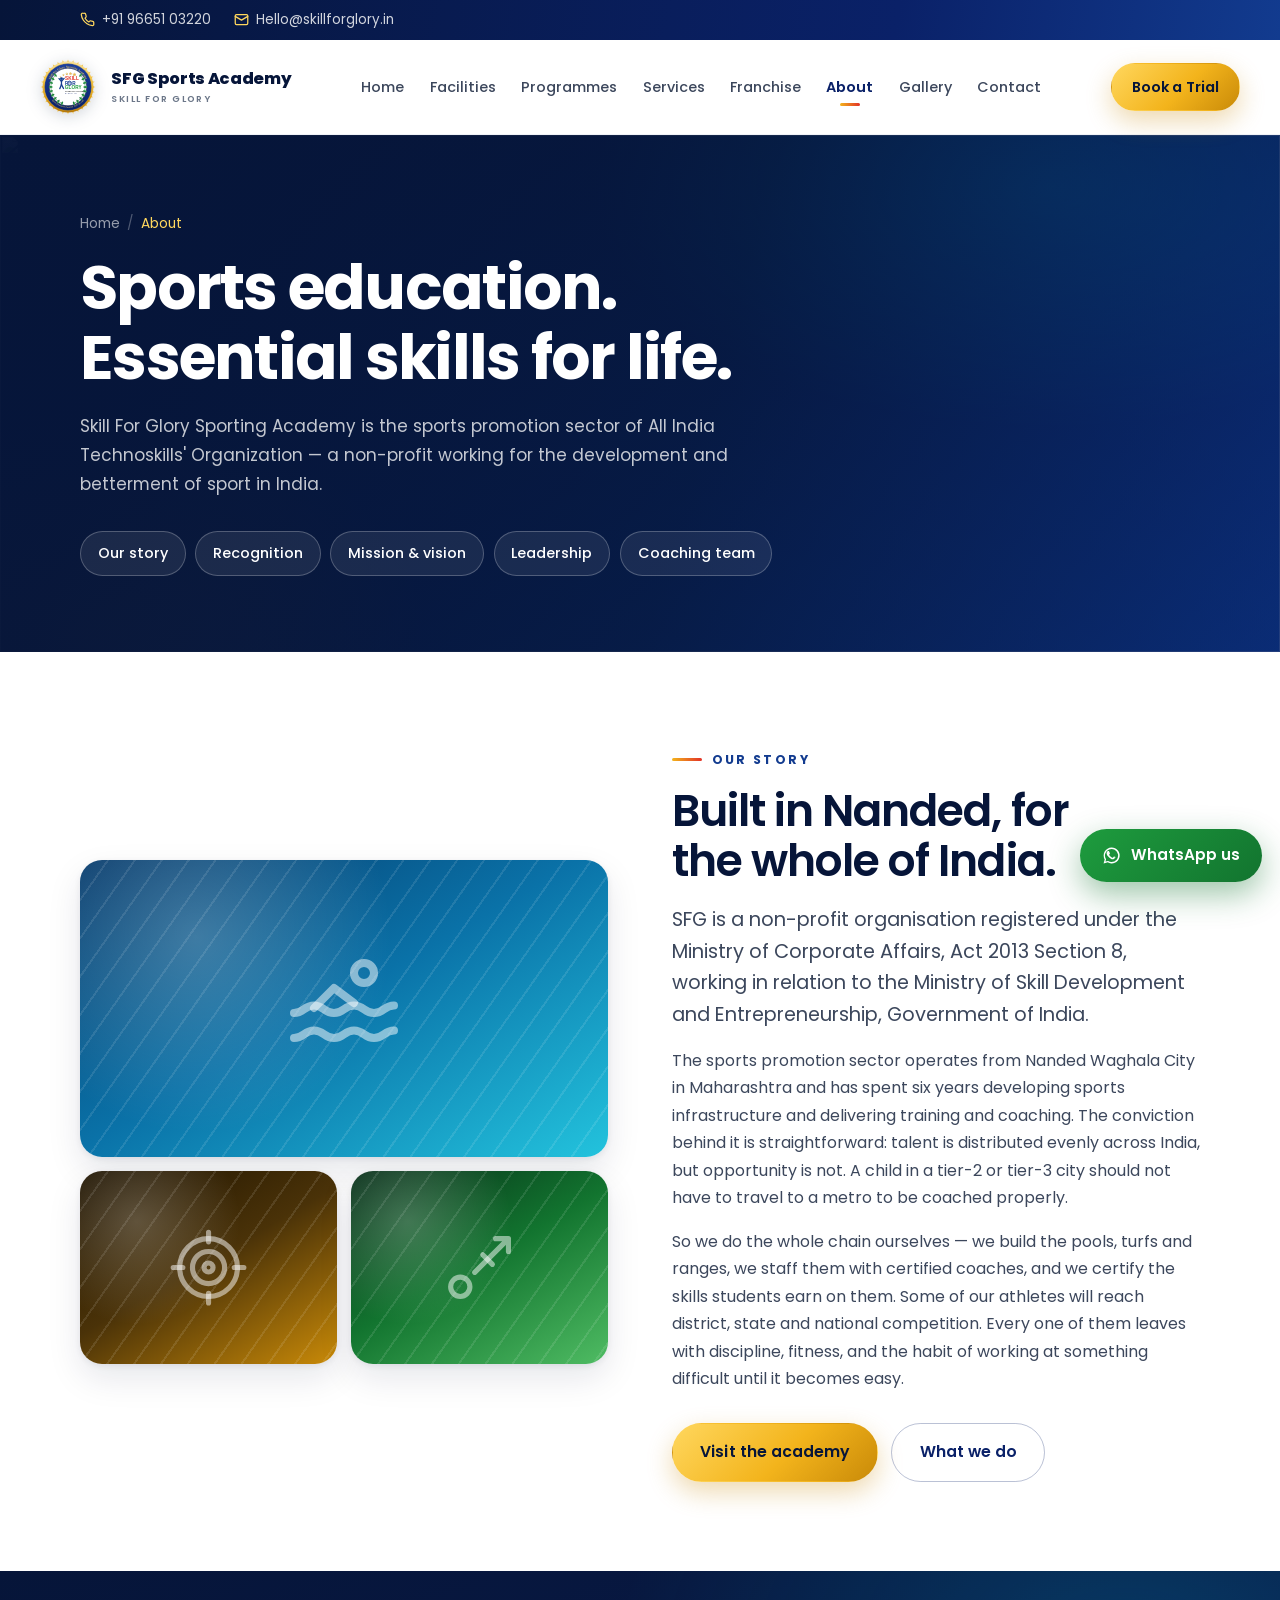
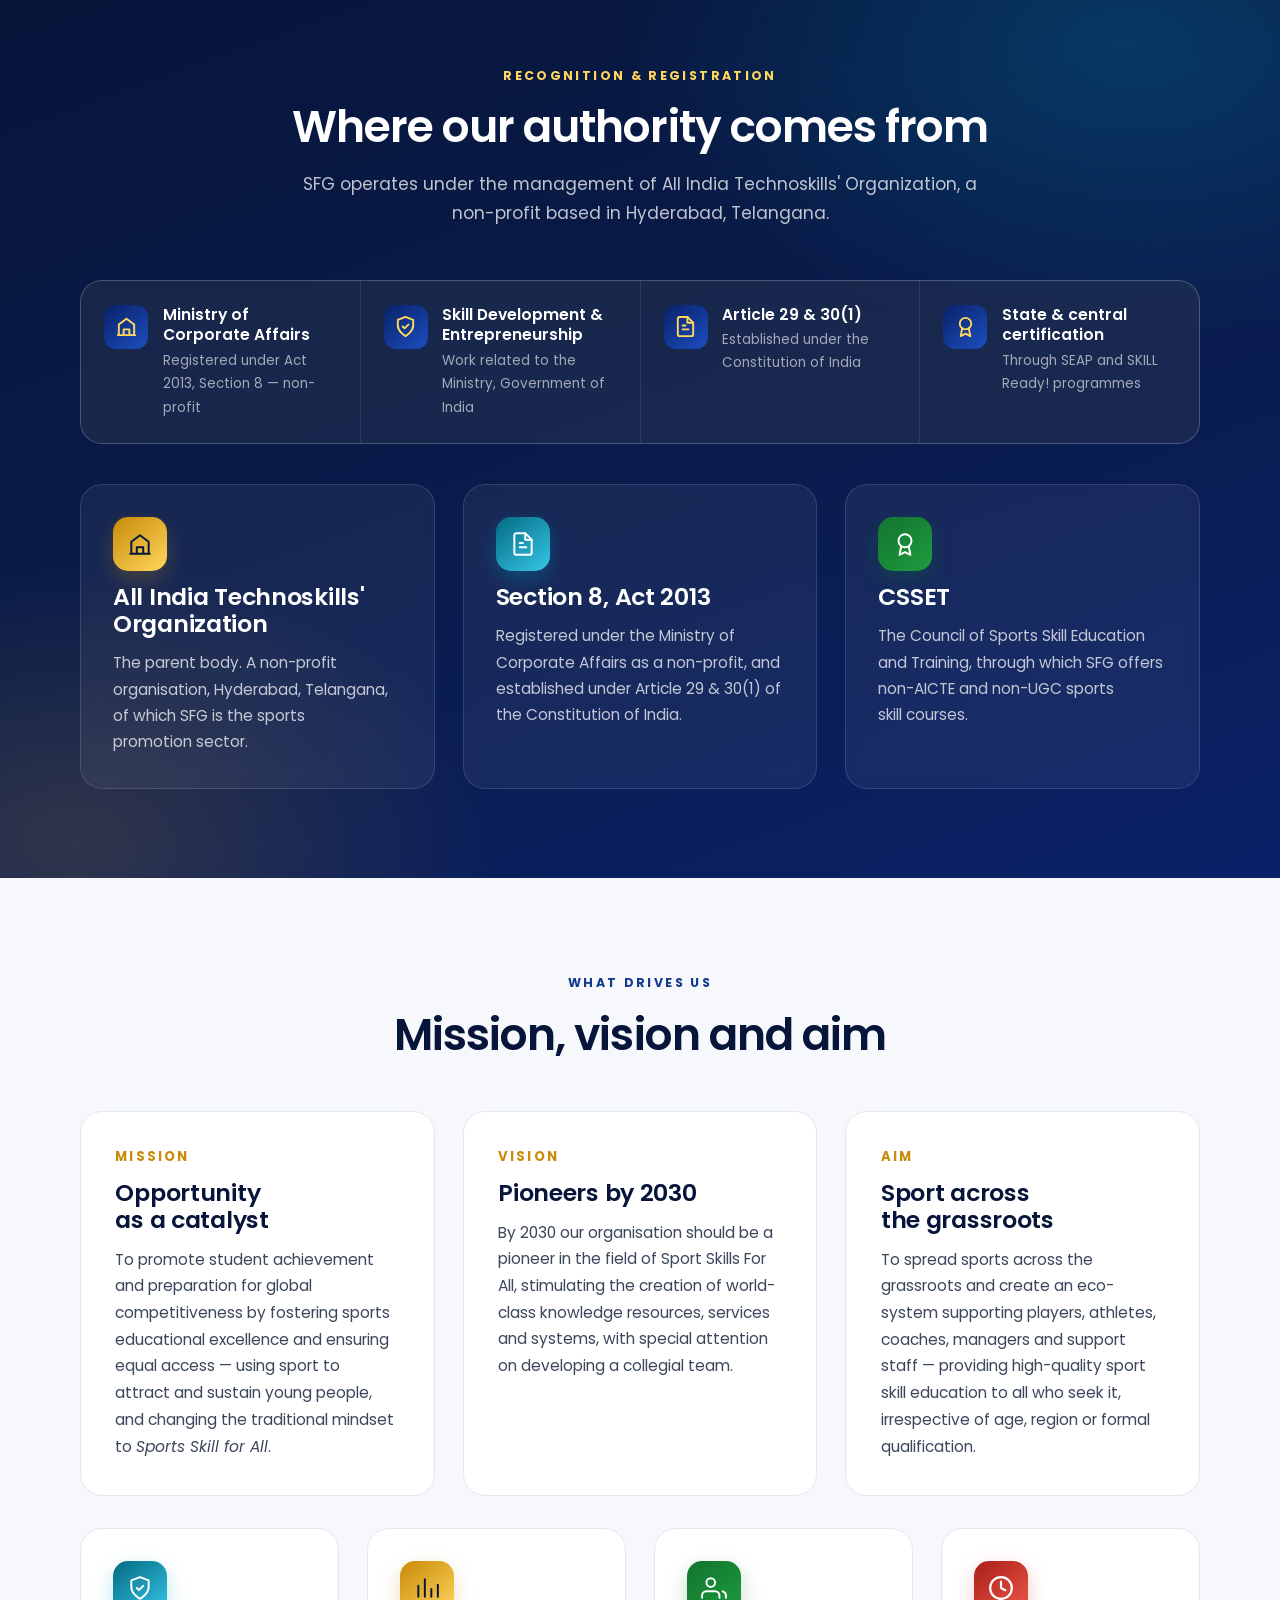
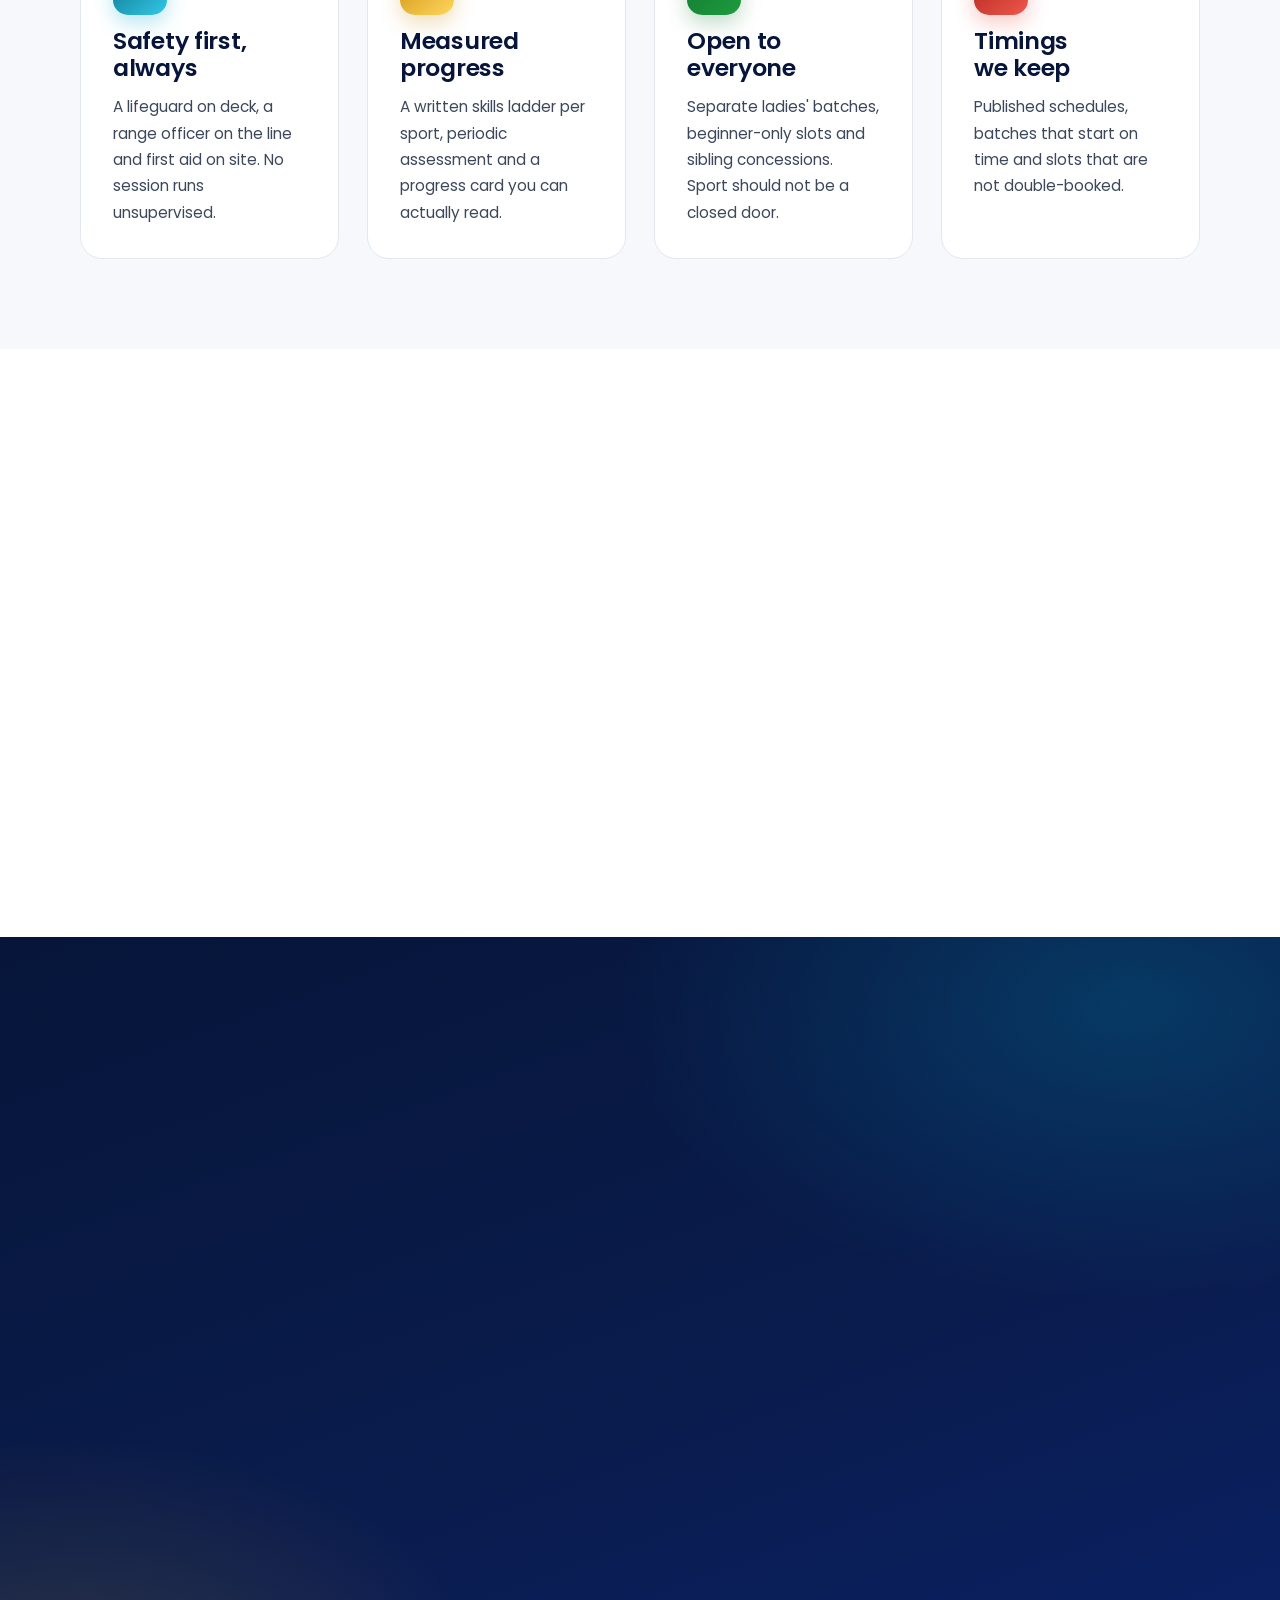
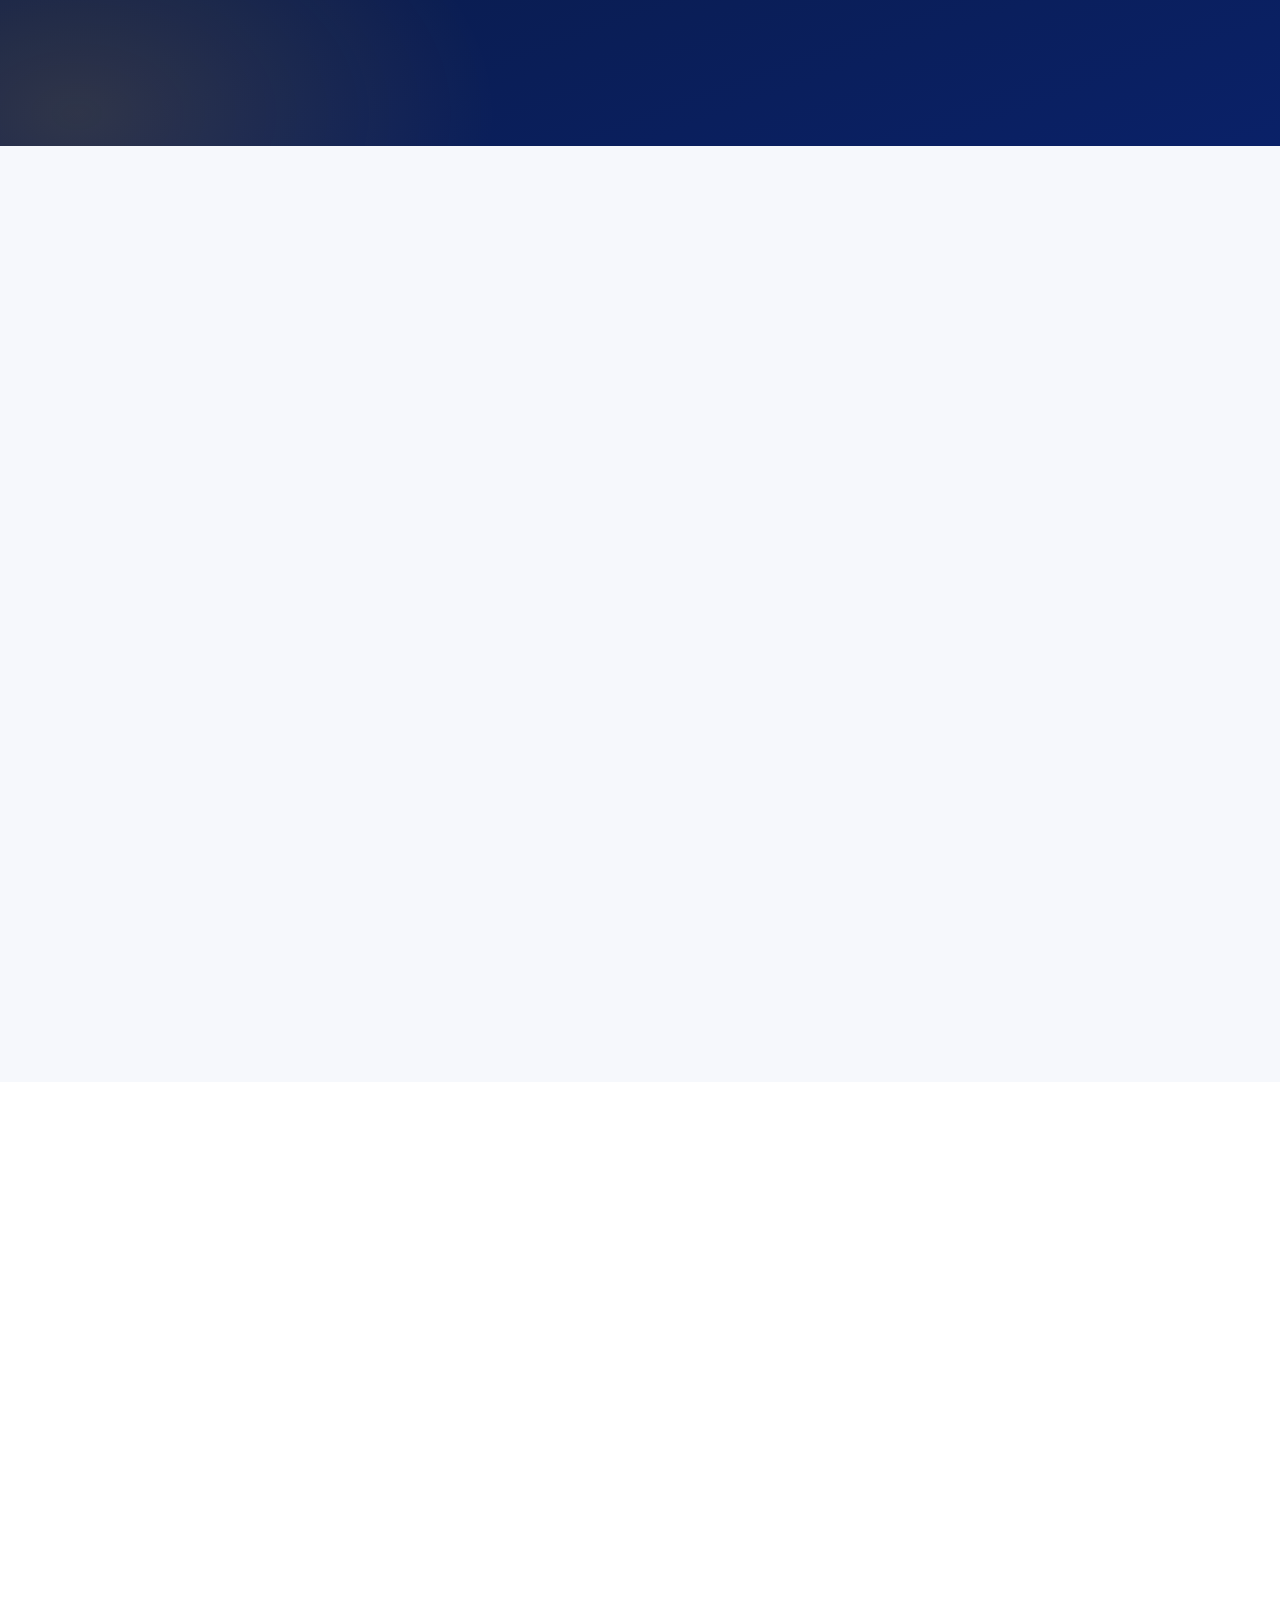
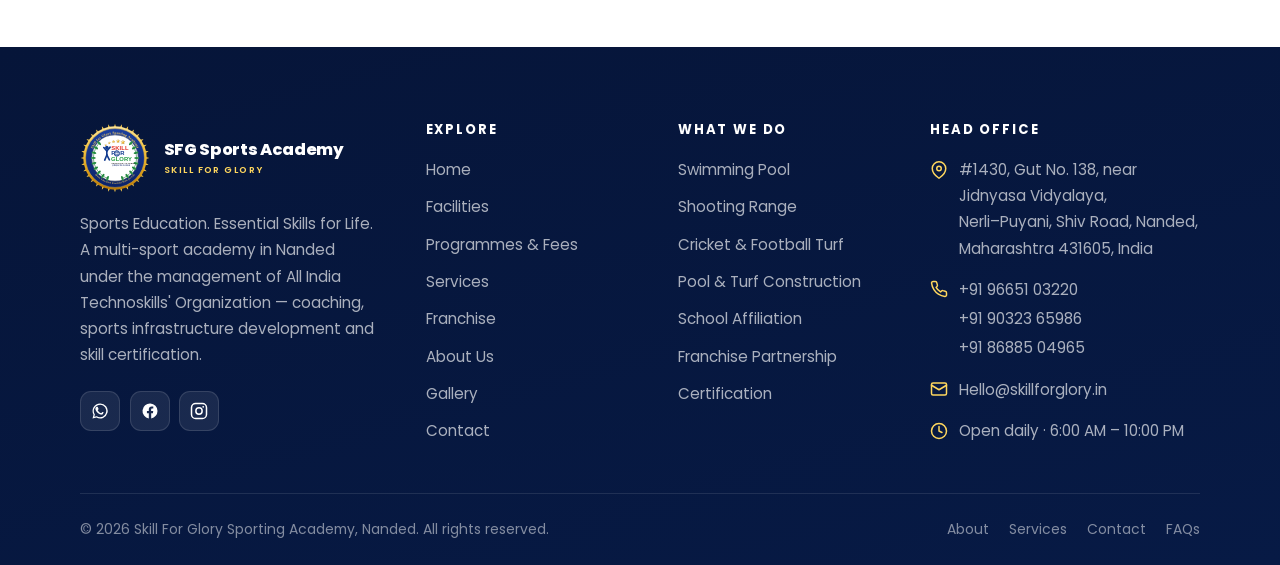
==== about.html @ cc733257 "Fix invisible WhatsApp icon: cache-bust the CSS and JS The green circle with no icon was not a styli" ====
<!DOCTYPE html>
<html lang="en">
<head>
<meta charset="utf-8">
<meta name="viewport" content="width=device-width, initial-scale=1">
<title>About Us | Skill For Glory Sporting Academy, Nanded</title>
<meta name="description" content="The story, registration, mission, leadership and coaching team behind Skill For Glory Sporting Academy — the sports promotion sector of All India Technoskills' Organization.">
<meta name="theme-color" content="#061539">
<link rel="canonical" href="https://skillforglory.in/about.html">

<meta property="og:type" content="website">
<meta property="og:site_name" content="Skill For Glory Sporting Academy">
<meta property="og:locale" content="en_IN">
<meta property="og:title" content="About Us | Skill For Glory Sporting Academy, Nanded">
<meta property="og:description" content="The story, registration, mission, leadership and coaching team behind Skill For Glory Sporting Academy — the sports promotion sector of All India Technoskills' Organization.">
<meta property="og:url" content="https://skillforglory.in/about.html">
<meta property="og:image" content="https://skillforglory.in/assets/img/og-image.jpg">
<meta property="og:image:secure_url" content="https://skillforglory.in/assets/img/og-image.jpg">
<meta property="og:image:type" content="image/jpeg">
<meta property="og:image:width" content="1200">
<meta property="og:image:height" content="630">
<meta property="og:image:alt" content="Skill For Glory Sporting Academy — swimming pool, shooting range, cricket and football turf in Nanded">
<meta property="og:image" content="https://plinium.co.uk/wp-content/uploads/2026/08/AC726F77-993C-4BC9-8A80-90EBB3976080.png">
<meta name="twitter:card" content="summary_large_image">
<meta name="twitter:title" content="About Us | Skill For Glory Sporting Academy, Nanded">
<meta name="twitter:description" content="The story, registration, mission, leadership and coaching team behind Skill For Glory Sporting Academy — the sports promotion sector of All India Technoskills' Organization.">
<meta name="twitter:image" content="https://skillforglory.in/assets/img/og-image.jpg">

<link rel="icon" href="assets/img/logo.svg" type="image/svg+xml">
<link rel="preconnect" href="https://fonts.googleapis.com">
<link rel="preconnect" href="https://fonts.gstatic.com" crossorigin>
<link href="https://fonts.googleapis.com/css2?family=Poppins:ital,wght@0,300;0,400;0,500;0,600;0,700;0,800;1,400&display=swap" rel="stylesheet">
<link rel="stylesheet" href="assets/css/styles.css?v=8a004d36b9">
<script src="assets/js/main.js?v=5d5e8ee0f5" defer></script>
</head>

<body>
<div class="scroll-progress" aria-hidden="true"></div>
<a class="skip-link" href="#main">Skip to main content</a>

<header class="site-header">
  <div class="topbar">
    <div class="wrap topbar__in">
      <div class="topbar__group">
        <a href="tel:+919665103220"><svg viewBox="0 0 24 24" fill="none" stroke="currentColor" stroke-width="2" stroke-linecap="round" stroke-linejoin="round"><path d="M22 16.9v3a2 2 0 0 1-2.2 2 19.8 19.8 0 0 1-8.6-3.1 19.5 19.5 0 0 1-6-6A19.8 19.8 0 0 1 2.1 4.2 2 2 0 0 1 4.1 2h3a2 2 0 0 1 2 1.7c.1 1 .4 1.9.7 2.8a2 2 0 0 1-.5 2.1L8.1 9.9a16 16 0 0 0 6 6l1.3-1.3a2 2 0 0 1 2.1-.4c.9.3 1.8.6 2.8.7a2 2 0 0 1 1.7 2z"/></svg> +91 96651 03220</a>
        <a href="mailto:Hello@skillforglory.in"><svg viewBox="0 0 24 24" fill="none" stroke="currentColor" stroke-width="2" stroke-linecap="round" stroke-linejoin="round"><rect x="2" y="4" width="20" height="16" rx="2"/><path d="m22 7-10 6L2 7"/></svg> Hello@skillforglory.in</a>
      </div>
      <span class="topbar__tag"><svg viewBox="0 0 24 24" fill="none" stroke="currentColor" stroke-width="1.8" stroke-linecap="round" stroke-linejoin="round"><path d="M12 22s8-4.5 8-11V5l-8-3-8 3v6c0 6.5 8 11 8 11z"/><path d="M9 12l2 2 4-4"/></svg> A unit of All India Technoskills' Organization</span>
    </div>
  </div>

  <div class="wrap">
    <nav class="nav" aria-label="Main">
      <a class="brand" href="index.html">
        <img class="brand__mark" src="https://plinium.co.uk/wp-content/uploads/2026/08/Untitled-design-scaled.png" onerror="this.onerror=null;this.src='assets/img/logo.svg'"
             alt="Skill For Glory Sporting Academy emblem" width="56" height="56">
        <span class="brand__text">
          <span class="brand__name">SFG Sports Academy</span>
          <span class="brand__sub">Skill For Glory</span>
        </span>
      </a>
      <ul class="nav__menu" id="nav-menu">
        <li><a class="nav__link" href="index.html">Home</a></li><li><a class="nav__link" href="facilities.html">Facilities</a></li><li><a class="nav__link" href="programs.html">Programmes</a></li><li><a class="nav__link" href="services.html">Services</a></li><li><a class="nav__link" href="franchise.html">Franchise</a></li><li><a class="nav__link is-active" href="about.html">About</a></li><li><a class="nav__link" href="gallery.html">Gallery</a></li><li><a class="nav__link" href="contact.html">Contact</a></li>
        <li><a class="btn btn--primary btn--sm" href="contact.html#enquiry">Book a Trial</a></li>
      </ul>
      <div class="nav__cta">
        <a class="btn btn--primary btn--sm" href="contact.html#enquiry">Book a Trial</a>
        <button class="nav__toggle" type="button" aria-expanded="false" aria-controls="nav-menu"
                aria-label="Toggle navigation menu"><span></span></button>
      </div>
    </nav>
  </div>
</header>

<main id="main">
<section class="pagehead">
  <div class="hero__bg" aria-hidden="true"><img src="https://plinium.co.uk/wp-content/uploads/2026/08/AC726F77-993C-4BC9-8A80-90EBB3976080.png" alt="" loading="eager" decoding="async" fetchpriority="high" width="1600" height="700"></div>
  <div class="wrap">
    <ol class="crumbs"><li><a href="index.html">Home</a></li><li aria-current="page">About</li></ol>
    <h1>Sports education. Essential skills for life.</h1>
    <p>Skill For Glory Sporting Academy is the sports promotion sector of All India Technoskills' Organization — a non-profit working for the development and betterment of sport in India.</p>
    <div class="chips"><a class="chip" href="#story">Our story</a><a class="chip" href="#recognition">Recognition</a><a class="chip" href="#mission">Mission &amp; vision</a><a class="chip" href="#leadership">Leadership</a><a class="chip" href="#coaches">Coaching team</a></div>
  </div>
</section>
<section class="section" id="story">
  <div class="wrap">
    <div class="split">
      <div class="split__media reveal-l">
        <div class="media-stack">
          <div class="media media--swim"><img src="https://plinium.co.uk/wp-content/uploads/2026/08/9A96AC42-2270-4D4A-9812-01E18D7B2509.png" alt="The academy swimming pool" loading="lazy" decoding="async" width="1000" height="700"><span class="media__fallback" aria-hidden="true"><svg viewBox="0 0 24 24" fill="none" stroke="currentColor" stroke-width="1.6" stroke-linecap="round" stroke-linejoin="round"><path d="M2 18c2 0 2-1.5 4-1.5S8 18 10 18s2-1.5 4-1.5S16 18 18 18s2-1.5 4-1.5"/><path d="M2 13c2 0 2-1.5 4-1.5S8 13 10 13s2-1.5 4-1.5S16 13 18 13s2-1.5 4-1.5"/><circle cx="16" cy="5" r="2"/><path d="M6 12l4-4 4 3"/></svg></span></div>
          <div class="media media--shoot"><img src="https://plinium.co.uk/wp-content/uploads/2026/08/6A29802B-50A1-49A9-B851-C99AAF6AE5A7.png" alt="The academy shooting range" loading="lazy" decoding="async" width="1000" height="700"><span class="media__fallback" aria-hidden="true"><svg viewBox="0 0 24 24" fill="none" stroke="currentColor" stroke-width="1.6" stroke-linecap="round" stroke-linejoin="round"><circle cx="12" cy="12" r="9"/><circle cx="12" cy="12" r="5"/><circle cx="12" cy="12" r="1.4"/><path d="M12 1v3M12 20v3M1 12h3M20 12h3"/></svg></span></div>
          <div class="media media--cricket"><img src="https://plinium.co.uk/wp-content/uploads/2026/08/792E83EC-0162-4772-8187-139AF8D2C819.png" alt="The academy cricket turf" loading="lazy" decoding="async" width="1000" height="700"><span class="media__fallback" aria-hidden="true"><svg viewBox="0 0 24 24" fill="none" stroke="currentColor" stroke-width="1.6" stroke-linecap="round" stroke-linejoin="round"><circle cx="6" cy="18" r="3"/><path d="M10.5 13.5L20 4M17 3h4v4"/><path d="M13 8l3 3"/></svg></span></div>
        </div>
      </div>
      <div class="reveal-r">
        <span class="eyebrow">Our story</span>
        <h2>Built in Nanded, for the whole of India.</h2>
        <p class="lead" style="margin-top:1.1rem">
          SFG is a non-profit organisation registered under the Ministry of Corporate Affairs,
          Act 2013 Section 8, working in relation to the Ministry of Skill Development and
          Entrepreneurship, Government of India.
        </p>
        <p style="margin-top:1rem">
          The sports promotion sector operates from Nanded Waghala City in Maharashtra and has
          spent six years developing sports infrastructure and delivering training and coaching.
          The conviction behind it is straightforward: talent is distributed evenly across India,
          but opportunity is not. A child in a tier-2 or tier-3 city should not have to travel to
          a metro to be coached properly.
        </p>
        <p style="margin-top:1rem">
          So we do the whole chain ourselves — we build the pools, turfs and ranges, we staff them
          with certified coaches, and we certify the skills students earn on them. Some of our
          athletes will reach district, state and national competition. Every one of them leaves
          with discipline, fitness, and the habit of working at something difficult until it
          becomes easy.
        </p>
        <div class="btn-row">
          <a class="btn btn--primary" href="contact.html#enquiry">Visit the academy</a>
          <a class="btn btn--ghost" href="services.html">What we do</a>
        </div>
      </div>
    </div>
  </div>
</section>

<section class="section section--dark" id="recognition">
  <div class="wrap">
    <div class="sec-head sec-head--center reveal">
      <span class="eyebrow">Recognition &amp; registration</span>
      <h2>Where our authority comes from</h2>
      <p>SFG operates under the management of All India Technoskills' Organization, a non-profit
      based in Hyderabad, Telangana.</p>
    </div>
    <div class="govbar reveal">
  <div class="govbar__item"><span class="govbar__ico"><svg viewBox="0 0 24 24" fill="none" stroke="currentColor" stroke-width="1.8" stroke-linecap="round" stroke-linejoin="round"><path d="M3 21h18M4 21V10l8-6 8 6v11M9 21v-6h6v6"/></svg></span>
    <div><strong>Ministry of Corporate Affairs</strong><span>Registered under Act 2013, Section 8 — non-profit</span></div></div>
  <div class="govbar__item"><span class="govbar__ico"><svg viewBox="0 0 24 24" fill="none" stroke="currentColor" stroke-width="1.8" stroke-linecap="round" stroke-linejoin="round"><path d="M12 22s8-4.5 8-11V5l-8-3-8 3v6c0 6.5 8 11 8 11z"/><path d="M9 12l2 2 4-4"/></svg></span>
    <div><strong>Skill Development &amp; Entrepreneurship</strong><span>Work related to the Ministry, Government of India</span></div></div>
  <div class="govbar__item"><span class="govbar__ico"><svg viewBox="0 0 24 24" fill="none" stroke="currentColor" stroke-width="1.8" stroke-linecap="round" stroke-linejoin="round"><path d="M14 2H6a2 2 0 0 0-2 2v16a2 2 0 0 0 2 2h12a2 2 0 0 0 2-2V8z"/><path d="M14 2v6h6M9 15h6M9 11h3"/></svg></span>
    <div><strong>Article 29 &amp; 30(1)</strong><span>Established under the Constitution of India</span></div></div>
  <div class="govbar__item"><span class="govbar__ico"><svg viewBox="0 0 24 24" fill="none" stroke="currentColor" stroke-width="1.8" stroke-linecap="round" stroke-linejoin="round"><circle cx="12" cy="9" r="6"/><path d="M8.5 14 7 22l5-2.5L17 22l-1.5-8"/></svg></span>
    <div><strong>State &amp; central certification</strong><span>Through SEAP and SKILL Ready! programmes</span></div></div>
</div>
    <div class="grid grid--3" style="margin-top:2.5rem">
      <div class="icard reveal"><span class="icard__icon icard__icon--gold"><svg viewBox="0 0 24 24" fill="none" stroke="currentColor" stroke-width="1.8" stroke-linecap="round" stroke-linejoin="round"><path d="M3 21h18M4 21V10l8-6 8 6v11M9 21v-6h6v6"/></svg></span>
        <h3>All India Technoskills' Organization</h3>
        <p>The parent body. A non-profit organisation, Hyderabad, Telangana, of which SFG is the
        sports promotion sector.</p></div>
      <div class="icard reveal" data-delay="80"><span class="icard__icon icard__icon--cyan"><svg viewBox="0 0 24 24" fill="none" stroke="currentColor" stroke-width="1.8" stroke-linecap="round" stroke-linejoin="round"><path d="M14 2H6a2 2 0 0 0-2 2v16a2 2 0 0 0 2 2h12a2 2 0 0 0 2-2V8z"/><path d="M14 2v6h6M9 15h6M9 11h3"/></svg></span>
        <h3>Section 8, Act 2013</h3>
        <p>Registered under the Ministry of Corporate Affairs as a non-profit, and established
        under Article 29 &amp; 30(1) of the Constitution of India.</p></div>
      <div class="icard reveal" data-delay="160"><span class="icard__icon icard__icon--green"><svg viewBox="0 0 24 24" fill="none" stroke="currentColor" stroke-width="1.8" stroke-linecap="round" stroke-linejoin="round"><circle cx="12" cy="9" r="6"/><path d="M8.5 14 7 22l5-2.5L17 22l-1.5-8"/></svg></span>
        <h3>CSSET</h3>
        <p>The Council of Sports Skill Education and Training, through which SFG offers non-AICTE
        and non-UGC sports skill courses.</p></div>
    </div>
  </div>
</section>

<section class="section section--alt" id="mission">
  <div class="wrap">
    <div class="sec-head sec-head--center reveal">
      <span class="eyebrow">What drives us</span>
      <h2>Mission, vision and aim</h2>
    </div>
    <div class="grid grid--3">
      <div class="svc reveal"><span class="svc__num">MISSION</span>
        <h3>Opportunity as a catalyst</h3>
        <p>To promote student achievement and preparation for global competitiveness by fostering
        sports educational excellence and ensuring equal access — using sport to attract and
        sustain young people, and changing the traditional mindset to <em>Sports Skill for All</em>.</p></div>
      <div class="svc reveal" data-delay="80"><span class="svc__num">VISION</span>
        <h3>Pioneers by 2030</h3>
        <p>By 2030 our organisation should be a pioneer in the field of Sport Skills For All,
        stimulating the creation of world-class knowledge resources, services and systems, with
        special attention on developing a collegial team.</p></div>
      <div class="svc reveal" data-delay="160"><span class="svc__num">AIM</span>
        <h3>Sport across the grassroots</h3>
        <p>To spread sports across the grassroots and create an eco-system supporting players,
        athletes, coaches, managers and support staff — providing high-quality sport skill
        education to all who seek it, irrespective of age, region or formal qualification.</p></div>
    </div>

    <div class="grid grid--4" style="margin-top:2rem">
      <div class="icard reveal"><span class="icard__icon icard__icon--cyan"><svg viewBox="0 0 24 24" fill="none" stroke="currentColor" stroke-width="1.8" stroke-linecap="round" stroke-linejoin="round"><path d="M12 22s8-4.5 8-11V5l-8-3-8 3v6c0 6.5 8 11 8 11z"/><path d="M9 12l2 2 4-4"/></svg></span>
        <h3>Safety first, always</h3><p>A lifeguard on deck, a range officer on the line and first
        aid on site. No session runs unsupervised.</p></div>
      <div class="icard reveal" data-delay="70"><span class="icard__icon icard__icon--gold"><svg viewBox="0 0 24 24" fill="none" stroke="currentColor" stroke-width="1.8" stroke-linecap="round" stroke-linejoin="round"><path d="M4 20V10M10 20V4M16 20v-7M22 20v-11"/></svg></span>
        <h3>Measured progress</h3><p>A written skills ladder per sport, periodic assessment and a
        progress card you can actually read.</p></div>
      <div class="icard reveal" data-delay="140"><span class="icard__icon icard__icon--green"><svg viewBox="0 0 24 24" fill="none" stroke="currentColor" stroke-width="1.8" stroke-linecap="round" stroke-linejoin="round"><path d="M17 21v-2a4 4 0 0 0-4-4H5a4 4 0 0 0-4 4v2"/><circle cx="9" cy="7" r="4"/><path d="M23 21v-2a4 4 0 0 0-3-3.9"/></svg></span>
        <h3>Open to everyone</h3><p>Separate ladies' batches, beginner-only slots and sibling
        concessions. Sport should not be a closed door.</p></div>
      <div class="icard reveal" data-delay="210"><span class="icard__icon icard__icon--red"><svg viewBox="0 0 24 24" fill="none" stroke="currentColor" stroke-width="2" stroke-linecap="round" stroke-linejoin="round"><circle cx="12" cy="12" r="10"/><path d="M12 6v6l4 2"/></svg></span>
        <h3>Timings we keep</h3><p>Published schedules, batches that start on time and slots that
        are not double-booked.</p></div>
    </div>
  </div>
</section>

<section class="section" id="leadership">
  <div class="wrap">
    <div class="leader">
      <div class="leader__photo reveal-l">
        <div class="media media--navy"><img src="https://plinium.co.uk/wp-content/uploads/2026/08/045324ac-aad0-4831-a012-8c9e136a30eb-scaled.jpeg" alt="Mohammed Asif Umar, Managing Director of Skill For Glory Sporting Academy" loading="lazy" decoding="async" width="700" height="489"><span class="media__fallback" aria-hidden="true"><svg viewBox="0 0 24 24" fill="none" stroke="currentColor" stroke-width="1.8" stroke-linecap="round" stroke-linejoin="round"><path d="M17 21v-2a4 4 0 0 0-4-4H5a4 4 0 0 0-4 4v2"/><circle cx="9" cy="7" r="4"/><path d="M23 21v-2a4 4 0 0 0-3-3.9"/></svg></span></div>
      </div>
      <div class="reveal-r">
        <span class="leader__role"><svg viewBox="0 0 24 24" fill="currentColor"><path d="M12 2l3.1 6.3 6.9 1-5 4.9 1.2 6.8L12 17.8 5.8 21l1.2-6.8-5-4.9 6.9-1z"/></svg> Managing Director</span>
        <h2>Mohammed Asif Umar</h2>
        <blockquote>The aim of the foundation is to be able to promote sports in India.</blockquote>
        <p style="margin-top:1.3rem">
          Mohammed Asif Umar leads Skill For Glory Sporting Academy from its Nanded head office,
          directing both the coaching programmes and the infrastructure work that has kept the
          organisation busy for six years — swimming pools, turfs and shooting ranges built to
          international standard in cities that rarely get them.
        </p>
        <div class="leader__meta">
          <span class="tagpill"><svg viewBox="0 0 24 24" fill="none" stroke="currentColor" stroke-width="1.8" stroke-linecap="round" stroke-linejoin="round"><path d="M2 20h20M5 20V9l5-4 5 4v11M9 20v-5h2v5M18 20v-7l3-2v9"/></svg> Sports infrastructure</span>
          <span class="tagpill"><svg viewBox="0 0 24 24" fill="none" stroke="currentColor" stroke-width="1.8" stroke-linecap="round" stroke-linejoin="round"><path d="M17 21v-2a4 4 0 0 0-4-4H5a4 4 0 0 0-4 4v2"/><circle cx="9" cy="7" r="4"/><path d="M23 21v-2a4 4 0 0 0-3-3.9"/></svg> Grassroots coaching</span>
          <span class="tagpill"><svg viewBox="0 0 24 24" fill="none" stroke="currentColor" stroke-width="1.8" stroke-linecap="round" stroke-linejoin="round"><path d="M8 21h8M12 17v4M17 4H7v6a5 5 0 0 0 10 0V4z"/><path d="M17 5h3v2a3 3 0 0 1-3 3M7 5H4v2a3 3 0 0 0 3 3"/></svg> Olympic-pathway vision</span>
        </div>
        <div class="btn-row" style="margin-top:1.75rem">
          <a class="btn btn--primary" href="tel:+919665103220"><svg viewBox="0 0 24 24" fill="none" stroke="currentColor" stroke-width="2" stroke-linecap="round" stroke-linejoin="round"><path d="M22 16.9v3a2 2 0 0 1-2.2 2 19.8 19.8 0 0 1-8.6-3.1 19.5 19.5 0 0 1-6-6A19.8 19.8 0 0 1 2.1 4.2 2 2 0 0 1 4.1 2h3a2 2 0 0 1 2 1.7c.1 1 .4 1.9.7 2.8a2 2 0 0 1-.5 2.1L8.1 9.9a16 16 0 0 0 6 6l1.3-1.3a2 2 0 0 1 2.1-.4c.9.3 1.8.6 2.8.7a2 2 0 0 1 1.7 2z"/></svg> +91 96651 03220</a>
          <a class="btn btn--ghost" href="mailto:Hello@skillforglory.in">Hello@skillforglory.in</a>
        </div>
      </div>
    </div>
  </div>
</section>

<section class="section section--dark">
  <div class="wrap wrap--narrow">
    <div class="sec-head sec-head--center reveal">
      <span class="eyebrow">President's message</span>
      <h2>“The aim of the foundation is to be able to promote sports in India.”</h2>
    </div>
    <div class="reveal">
      <p style="font-size:1.05rem">
        Skill For Glory Sporting Academy was founded by technical educationist
        <strong style="color:#fff">Mr. Mohammed Arif</strong>, Founder President of All India
        Technoskills' Organization, Vice President of Zac Computer Technology (India) Private
        Limited and Managing Director of AP Info Cognizance Private Limited.
      </p>
      <blockquote style="margin:1.6rem 0;padding-left:1.4rem;border-left:3px solid var(--gold-500);font-style:italic;color:rgba(255,255,255,.82)">
        “SFG's mission is to be able to promote sports in our nation from the grass root to the
        elite level. We aim at providing training solutions to players, and opportunities for young
        people to use as a catalyst for positive youth development and success… utilising existing
        sports infrastructure as well as building infrastructure to promote sports in all sectors.”
      </blockquote>
      <p>
        By 2030 the organisation intends to be a pioneer in the field of Sport Skills For All —
        collaborating with eminent and distinguished institutions, and making its programmes
        accessible enough that they are accepted as norms and standards by everyone engaged in
        sport skills across India.
      </p>
    </div>
  </div>
</section>

<section class="section section--alt" id="coaches">
  <div class="wrap">
    <div class="sec-head sec-head--center reveal">
      <span class="eyebrow">Coaching team</span>
      <h2>Coaches who correct, not just count laps</h2>
      <p>SFG draws on a pool of more than 1,000 sport-specific trainers, coaches, physiotherapists,
      nutrition experts and data analysts — many of them retired athletes with 15 to 20 years in
      physical education.</p>
    </div>
    <div class="grid grid--4">
      <div class="card coach reveal" style="padding:2rem 1.4rem">
        <div class="media media--swim media--slot"><img src="assets/img/coach-swimming.jpg" alt="Head swimming coach" loading="lazy" decoding="async" width="400" height="280"><span class="media__fallback" aria-hidden="true"><svg viewBox="0 0 24 24" fill="none" stroke="currentColor" stroke-width="1.6" stroke-linecap="round" stroke-linejoin="round"><path d="M2 18c2 0 2-1.5 4-1.5S8 18 10 18s2-1.5 4-1.5S16 18 18 18s2-1.5 4-1.5"/><path d="M2 13c2 0 2-1.5 4-1.5S8 13 10 13s2-1.5 4-1.5S16 13 18 13s2-1.5 4-1.5"/><circle cx="16" cy="5" r="2"/><path d="M6 12l4-4 4 3"/></svg></span><span class="media__note">Your photo here</span></div>
        <h4>Head Coach — Swimming</h4><p class="coach__role">Learn-to-swim &amp; squad</p>
        <p>Runs the beginner ladder and squad sets, and holds the lifeguard qualification for the pool.</p></div>
      <div class="card coach reveal" data-delay="80" style="padding:2rem 1.4rem">
        <div class="media media--shoot media--slot"><img src="assets/img/coach-shooting.jpg" alt="Range officer" loading="lazy" decoding="async" width="400" height="280"><span class="media__fallback" aria-hidden="true"><svg viewBox="0 0 24 24" fill="none" stroke="currentColor" stroke-width="1.6" stroke-linecap="round" stroke-linejoin="round"><circle cx="12" cy="12" r="9"/><circle cx="12" cy="12" r="5"/><circle cx="12" cy="12" r="1.4"/><path d="M12 1v3M12 20v3M1 12h3M20 12h3"/></svg></span><span class="media__note">Your photo here</span></div>
        <h4>Range Officer — Shooting</h4><p class="coach__role">Rifle &amp; pistol</p>
        <p>Controls the firing line, delivers the safety briefing and coaches the technical fundamentals.</p></div>
      <div class="card coach reveal" data-delay="160" style="padding:2rem 1.4rem">
        <div class="media media--cricket media--slot"><img src="assets/img/coach-cricket.jpg" alt="Head cricket coach" loading="lazy" decoding="async" width="400" height="280"><span class="media__fallback" aria-hidden="true"><svg viewBox="0 0 24 24" fill="none" stroke="currentColor" stroke-width="1.6" stroke-linecap="round" stroke-linejoin="round"><circle cx="6" cy="18" r="3"/><path d="M10.5 13.5L20 4M17 3h4v4"/><path d="M13 8l3 3"/></svg></span><span class="media__note">Your photo here</span></div>
        <h4>Head Coach — Cricket</h4><p class="coach__role">Batting, bowling &amp; fielding</p>
        <p>Plans the nets programme, individual technical work and the inter-batch match calendar.</p></div>
      <div class="card coach reveal" data-delay="240" style="padding:2rem 1.4rem">
        <div class="media media--turf media--slot"><img src="assets/img/coach-football.jpg" alt="Head football coach" loading="lazy" decoding="async" width="400" height="280"><span class="media__fallback" aria-hidden="true"><svg viewBox="0 0 24 24" fill="none" stroke="currentColor" stroke-width="1.6" stroke-linecap="round" stroke-linejoin="round"><circle cx="12" cy="12" r="9"/><path d="M12 7l4.5 3.3-1.7 5.3H9.2L7.5 10.3z"/><path d="M12 3v4M4.5 9.5l3 .8M19.5 9.5l-3 .8M8 21l1.2-5.4M16 21l-1.2-5.4"/></svg></span><span class="media__note">Your photo here</span></div>
        <h4>Head Coach — Football</h4><p class="coach__role">Technique &amp; small-sided games</p>
        <p>Builds the ball-mastery syllabus and the weekly small-sided game programme on the turf.</p></div>
    </div>
    <p class="note" style="text-align:center">Want to know who will be coaching your child? Ask at
    reception — we are happy to introduce you before you enrol.</p>
  </div>
</section>
<section class="section">
  <div class="wrap">
    <div class="cta reveal-s">
      <span class="eyebrow" style="color:var(--gold-400)">Admissions open</span>
      <h2>Come and see it for yourself.</h2>
      <p>The best way to judge an academy is to stand on the ground and watch a batch train. You are welcome any day we are open.</p>
      <div class="btn-row">
        <a class="btn btn--primary" href="tel:+919665103220"><svg viewBox="0 0 24 24" fill="none" stroke="currentColor" stroke-width="2" stroke-linecap="round" stroke-linejoin="round"><path d="M22 16.9v3a2 2 0 0 1-2.2 2 19.8 19.8 0 0 1-8.6-3.1 19.5 19.5 0 0 1-6-6A19.8 19.8 0 0 1 2.1 4.2 2 2 0 0 1 4.1 2h3a2 2 0 0 1 2 1.7c.1 1 .4 1.9.7 2.8a2 2 0 0 1-.5 2.1L8.1 9.9a16 16 0 0 0 6 6l1.3-1.3a2 2 0 0 1 2.1-.4c.9.3 1.8.6 2.8.7a2 2 0 0 1 1.7 2z"/></svg> +91 96651 03220</a>
        <a class="btn btn--outline-light" href="contact.html#enquiry">Send an enquiry</a>
      </div>
    </div>
  </div>
</section>

</main>

<footer class="site-footer">
  <div class="wrap">
    <div class="footer__grid">
      <div>
        <div class="footer__brand">
          <img src="https://plinium.co.uk/wp-content/uploads/2026/08/Untitled-design-scaled.png" onerror="this.onerror=null;this.src='assets/img/logo.svg'" alt="Skill For Glory Sporting Academy emblem" width="58" height="58">
          <span class="brand__text">
            <span class="brand__name">SFG Sports Academy</span>
            <span class="brand__sub">Skill For Glory</span>
          </span>
        </div>
        <p>
          Sports Education. Essential Skills for Life. A multi-sport academy in Nanded under the management of
          All India Technoskills' Organization — coaching, sports infrastructure
          development and skill certification.
        </p>
        <div class="socials">
          <a href="https://wa.me/919665103220" target="_blank" rel="noopener" aria-label="WhatsApp"><svg viewBox="0 0 24 24" fill="currentColor"><path d="M17.5 14.4c-.3-.2-1.8-.9-2-1s-.5-.1-.7.1-.8 1-1 1.2-.4.2-.7.1a8 8 0 0 1-2.4-1.5 9 9 0 0 1-1.6-2c-.2-.3 0-.5.1-.6l.5-.6.3-.5v-.5l-1-2.3c-.2-.6-.5-.5-.7-.5h-.6a1.2 1.2 0 0 0-.8.4A3.4 3.4 0 0 0 5.8 9c0 1.5 1.1 3 1.2 3.2a12 12 0 0 0 4.7 4.1c1.7.7 2 .6 2.4.5a2.9 2.9 0 0 0 1.9-1.3 2.4 2.4 0 0 0 .2-1.3zM12 2a10 10 0 0 0-8.6 15L2 22l5.2-1.4A10 10 0 1 0 12 2zm0 18.3a8.3 8.3 0 0 1-4.2-1.2l-.3-.2-3.1.8.8-3-.2-.3A8.3 8.3 0 1 1 12 20.3z"/></svg></a>
          <a href="https://www.facebook.com/Skillforglory" target="_blank" rel="noopener" aria-label="Facebook"><svg viewBox="0 0 24 24" fill="currentColor"><path d="M22 12a10 10 0 1 0-11.6 9.9v-7H7.9V12h2.5V9.8c0-2.5 1.5-3.9 3.8-3.9 1.1 0 2.2.2 2.2.2v2.5h-1.3c-1.2 0-1.6.8-1.6 1.6V12h2.8l-.4 2.9h-2.3v7A10 10 0 0 0 22 12z"/></svg></a>
          <a href="https://www.instagram.com/Skillforglory" target="_blank" rel="noopener" aria-label="Instagram"><svg viewBox="0 0 24 24" fill="none" stroke="currentColor" stroke-width="2"><rect x="2" y="2" width="20" height="20" rx="5.5"/><circle cx="12" cy="12" r="4.2"/><circle cx="17.6" cy="6.4" r="1.2" fill="currentColor" stroke="none"/></svg></a>
        </div>
      </div>

      <div>
        <h4>Explore</h4>
        <ul class="footer__links">
          <li><a href="index.html">Home</a></li>
          <li><a href="facilities.html">Facilities</a></li>
          <li><a href="programs.html">Programmes &amp; Fees</a></li>
          <li><a href="services.html">Services</a></li>
          <li><a href="franchise.html">Franchise</a></li>
          <li><a href="about.html">About Us</a></li>
          <li><a href="gallery.html">Gallery</a></li>
          <li><a href="contact.html">Contact</a></li>
        </ul>
      </div>

      <div>
        <h4>What we do</h4>
        <ul class="footer__links">
          <li><a href="facilities.html#swimming">Swimming Pool</a></li>
          <li><a href="facilities.html#shooting">Shooting Range</a></li>
          <li><a href="facilities.html#turf">Cricket &amp; Football Turf</a></li>
          <li><a href="services.html#construction">Pool &amp; Turf Construction</a></li>
          <li><a href="services.html#affiliation">School Affiliation</a></li>
          <li><a href="franchise.html">Franchise Partnership</a></li>
          <li><a href="services.html#certification">Certification</a></li>
        </ul>
      </div>

      <div>
        <h4>Head office</h4>
        <ul class="footer__contact">
          <li><svg viewBox="0 0 24 24" fill="none" stroke="currentColor" stroke-width="2" stroke-linecap="round" stroke-linejoin="round"><path d="M21 10c0 7-9 13-9 13s-9-6-9-13a9 9 0 0 1 18 0z"/><circle cx="12" cy="10" r="3"/></svg><span>#1430, Gut No. 138, near Jidnyasa Vidyalaya,<br>Nerli–Puyani, Shiv Road, Nanded,<br>Maharashtra 431605, India</span></li>
          <li><svg viewBox="0 0 24 24" fill="none" stroke="currentColor" stroke-width="2" stroke-linecap="round" stroke-linejoin="round"><path d="M22 16.9v3a2 2 0 0 1-2.2 2 19.8 19.8 0 0 1-8.6-3.1 19.5 19.5 0 0 1-6-6A19.8 19.8 0 0 1 2.1 4.2 2 2 0 0 1 4.1 2h3a2 2 0 0 1 2 1.7c.1 1 .4 1.9.7 2.8a2 2 0 0 1-.5 2.1L8.1 9.9a16 16 0 0 0 6 6l1.3-1.3a2 2 0 0 1 2.1-.4c.9.3 1.8.6 2.8.7a2 2 0 0 1 1.7 2z"/></svg><span class="numlist numlist--footer">
            <a href="tel:+919665103220">+91 96651 03220</a>
            <a href="tel:+919032365986">+91 90323 65986</a>
            <a href="tel:+918688504965">+91 86885 04965</a></span></li>
          <li><svg viewBox="0 0 24 24" fill="none" stroke="currentColor" stroke-width="2" stroke-linecap="round" stroke-linejoin="round"><rect x="2" y="4" width="20" height="16" rx="2"/><path d="m22 7-10 6L2 7"/></svg><a href="mailto:Hello@skillforglory.in">Hello@skillforglory.in</a></li>
          <li><svg viewBox="0 0 24 24" fill="none" stroke="currentColor" stroke-width="2" stroke-linecap="round" stroke-linejoin="round"><circle cx="12" cy="12" r="10"/><path d="M12 6v6l4 2"/></svg><span>Open daily · 6:00 AM – 10:00 PM</span></li>
        </ul>
      </div>
    </div>

    <div class="footer__bar">
      <span>&copy; <span data-year>2026</span> Skill For Glory Sporting Academy, Nanded. All rights reserved.</span>
      <nav aria-label="Footer">
        <a href="about.html">About</a>
        <a href="services.html">Services</a>
        <a href="contact.html">Contact</a>
        <a href="contact.html#faq">FAQs</a>
      </nav>
    </div>
  </div>
</footer>

<a class="callfab" href="https://wa.me/919665103220" target="_blank" rel="noopener"
   aria-label="Message the academy on WhatsApp">
  <span class="callfab__icon"><svg viewBox="0 0 24 24" fill="currentColor"><path d="M17.5 14.4c-.3-.2-1.8-.9-2-1s-.5-.1-.7.1-.8 1-1 1.2-.4.2-.7.1a8 8 0 0 1-2.4-1.5 9 9 0 0 1-1.6-2c-.2-.3 0-.5.1-.6l.5-.6.3-.5v-.5l-1-2.3c-.2-.6-.5-.5-.7-.5h-.6a1.2 1.2 0 0 0-.8.4A3.4 3.4 0 0 0 5.8 9c0 1.5 1.1 3 1.2 3.2a12 12 0 0 0 4.7 4.1c1.7.7 2 .6 2.4.5a2.9 2.9 0 0 0 1.9-1.3 2.4 2.4 0 0 0 .2-1.3zM12 2a10 10 0 0 0-8.6 15L2 22l5.2-1.4A10 10 0 1 0 12 2zm0 18.3a8.3 8.3 0 0 1-4.2-1.2l-.3-.2-3.1.8.8-3-.2-.3A8.3 8.3 0 1 1 12 20.3z"/></svg></span><span class="callfab__label">WhatsApp us</span>
</a>

</body>
</html>
---- assets/css/styles.css ----
/* =========================================================================
   Skill For Glory Sporting Academy — Design System
   Brand palette derived from the academy emblem:
   navy / gold / green / red, with a pool-cyan accent.
   ========================================================================= */

/* ---------- 1. Tokens ---------------------------------------------------- */
:root {
  /* Brand */
  --navy-900: #061539;
  --navy-800: #0A2168;
  --navy-700: #123B8F;
  --navy-600: #1B4FC0;
  --gold-500: #F3B41C;
  --gold-400: #FFD75E;
  --gold-600: #C98A08;
  --green-600: #12742F;
  --green-500: #1E9C3E;
  --red-500: #E23127;
  --cyan-500: #00A9CE;
  --cyan-400: #35C8E6;

  /* Neutrals */
  --ink: #0D1526;
  --ink-soft: #3C475C;
  --ink-mute: #6B7688;
  --line: #E3E7EF;
  --line-soft: #EFF2F7;
  --surface: #FFFFFF;
  --surface-alt: #F6F8FC;
  --surface-tint: #EEF3FB;

  /* Type */
  /* Single family across the whole site, per brand direction. */
  --font-display: 'Poppins', system-ui, -apple-system, 'Segoe UI', sans-serif;
  --font-body: 'Poppins', system-ui, -apple-system, 'Segoe UI', sans-serif;

  /* Space & shape */
  --wrap: 1200px;
  --gutter: clamp(1.15rem, 4vw, 2.5rem);
  --r-sm: 8px;
  --r-md: 14px;
  --r-lg: 22px;
  --r-xl: 30px;

  /* Elevation */
  --sh-1: 0 1px 2px rgba(6, 21, 57, .06), 0 4px 12px rgba(6, 21, 57, .06);
  --sh-2: 0 2px 6px rgba(6, 21, 57, .07), 0 14px 34px rgba(6, 21, 57, .10);
  --sh-3: 0 4px 10px rgba(6, 21, 57, .08), 0 26px 60px rgba(6, 21, 57, .16);

  --ease: cubic-bezier(.22, .61, .36, 1);
  --header-h: 84px;
}

/* ---------- 2. Reset ----------------------------------------------------- */
*, *::before, *::after { box-sizing: border-box; }
* { margin: 0; }

html {
  -webkit-text-size-adjust: 100%;
  scroll-behavior: smooth;
  scroll-padding-top: calc(var(--header-h) + 16px);
}

body {
  font-family: var(--font-body);
  font-size: 1rem;
  font-weight: 400;
  line-height: 1.72;
  color: var(--ink-soft);
  background: var(--surface);
  -webkit-font-smoothing: antialiased;
  /* overflow-x: clip contains the overflow without making <body> a scroll
     container, which keeps sticky positioning and scrolling cheap. */
  overflow-x: hidden;
  overflow-x: clip;
}

img, svg, video { display: block; max-width: 100%; height: auto; }
a { color: inherit; text-decoration: none; }
button, input, select, textarea { font: inherit; color: inherit; }
ul, ol { padding: 0; list-style: none; }

h1, h2, h3, h4, h5 {
  font-family: var(--font-display);
  color: var(--navy-900);
  line-height: 1.14;
  letter-spacing: -.015em;
  font-weight: 600;
  text-wrap: balance;
}

h1 { font-size: clamp(2.15rem, 1.3rem + 3.4vw, 3.85rem); letter-spacing: -.028em; font-weight: 700; }
h2 { font-size: clamp(1.75rem, 1.2rem + 2.2vw, 2.75rem); letter-spacing: -.022em; }
h3 { font-size: clamp(1.16rem, 1.02rem + .62vw, 1.48rem); letter-spacing: -.012em; }
h4 { font-size: 1.08rem; }
p  { text-wrap: pretty; }

:focus-visible {
  outline: 3px solid var(--cyan-500);
  outline-offset: 3px;
  border-radius: 4px;
}

::selection { background: var(--gold-400); color: var(--navy-900); }

/* ---------- 3. Layout helpers ------------------------------------------- */
.wrap {
  width: min(var(--wrap), 100%);
  margin-inline: auto;
  padding-inline: var(--gutter);
}
.wrap--narrow { width: min(830px, 100%); }

.section { padding-block: clamp(3.75rem, 7vw, 7rem); }
.section--alt { background: var(--surface-alt); }
.section--tint {
  background:
    radial-gradient(900px 420px at 12% 0%, rgba(0, 169, 206, .10), transparent 62%),
    radial-gradient(760px 420px at 92% 100%, rgba(243, 180, 28, .12), transparent 60%),
    var(--surface-tint);
}
.section--dark {
  background:
    radial-gradient(820px 480px at 88% 8%, rgba(0, 169, 206, .22), transparent 62%),
    radial-gradient(700px 460px at 6% 96%, rgba(243, 180, 28, .16), transparent 60%),
    linear-gradient(160deg, var(--navy-900), #0a1c4d 55%, var(--navy-800));
  color: rgba(255, 255, 255, .8);
}
.section--dark h2, .section--dark h3, .section--dark h4 { color: #fff; }

.skip-link {
  position: absolute; left: 12px; top: -80px; z-index: 200;
  background: var(--navy-800); color: #fff;
  padding: .8rem 1.25rem; border-radius: 0 0 var(--r-sm) var(--r-sm);
  font-weight: 600; transition: top .2s var(--ease);
}
.skip-link:focus { top: 0; }

/* ---------- 4. Section headings ----------------------------------------- */
.eyebrow {
  display: inline-flex; align-items: center; gap: .6rem;
  font-family: var(--font-display);
  font-size: .78rem; font-weight: 700;
  letter-spacing: .19em; text-transform: uppercase;
  color: var(--navy-700);
  margin-bottom: 1rem;
}
.eyebrow::before {
  content: ""; width: 30px; height: 3px; border-radius: 3px;
  background: linear-gradient(90deg, var(--gold-500), var(--red-500));
}
.section--dark .eyebrow { color: var(--gold-400); }
.section--dark .eyebrow::before { background: linear-gradient(90deg, var(--gold-400), var(--cyan-400)); }

.sec-head { max-width: 720px; margin-bottom: clamp(2.25rem, 4vw, 3.5rem); }
.sec-head--center { margin-inline: auto; text-align: center; }
.sec-head--center .eyebrow::before { display: none; }
.sec-head p { margin-top: 1.1rem; font-size: 1.06rem; }
.section--dark .sec-head p { color: rgba(255, 255, 255, .74); }

.lead { font-size: clamp(1.06rem, .98rem + .35vw, 1.22rem); line-height: 1.62; color: var(--ink-soft); }

/* ---------- 5. Buttons --------------------------------------------------- */
.btn {
  --btn-bg: var(--navy-800);
  --btn-fg: #fff;
  display: inline-flex; align-items: center; justify-content: center; gap: .58rem;
  padding: .92rem 1.7rem;
  font-family: var(--font-display); font-weight: 600; font-size: .98rem;
  letter-spacing: .005em;
  color: var(--btn-fg); background: var(--btn-bg);
  border: 1.5px solid transparent; border-radius: 999px;
  cursor: pointer; white-space: nowrap;
  transition: transform .22s var(--ease), box-shadow .22s var(--ease),
              background-color .22s var(--ease), color .22s var(--ease), border-color .22s var(--ease);
}
.btn:hover { transform: translateY(-2px); box-shadow: var(--sh-2); }
.btn:active { transform: translateY(0); }
.btn svg { width: 18px; height: 18px; flex: none; }

.btn--primary {
  background: linear-gradient(135deg, var(--gold-400), var(--gold-500) 55%, var(--gold-600));
  color: var(--navy-900);
  box-shadow: 0 10px 26px rgba(201, 138, 8, .32);
}
.btn--primary:hover { box-shadow: 0 16px 38px rgba(201, 138, 8, .42); }

.btn--ghost { background: transparent; color: var(--navy-800); border-color: rgba(10, 33, 104, .28); }
.btn--ghost:hover { background: var(--navy-800); color: #fff; border-color: var(--navy-800); }

.btn--light { background: #fff; color: var(--navy-800); }
.btn--outline-light { background: transparent; color: #fff; border-color: rgba(255, 255, 255, .42); }
.btn--outline-light:hover { background: #fff; color: var(--navy-900); border-color: #fff; }

.btn--sm { padding: .68rem 1.25rem; font-size: .9rem; }
.btn--block { width: 100%; }

.btn-row { display: flex; flex-wrap: wrap; gap: .85rem; }

.textlink {
  display: inline-flex; align-items: center; gap: .45rem;
  font-family: var(--font-display); font-weight: 600;
  color: var(--navy-700);
}
.textlink svg { width: 17px; height: 17px; transition: transform .22s var(--ease); }
.textlink:hover svg { transform: translateX(4px); }

/* ---------- 6. Header / nav --------------------------------------------- */
.site-header {
  position: sticky; top: 0; z-index: 100;
  background: rgba(255, 255, 255, .88);
  backdrop-filter: saturate(180%) blur(14px);
  -webkit-backdrop-filter: saturate(180%) blur(14px);
  border-bottom: 1px solid var(--line-soft);
  transition: box-shadow .25s var(--ease), background-color .25s var(--ease);
}
.site-header.is-stuck { box-shadow: 0 6px 26px rgba(6, 21, 57, .09); background: rgba(255, 255, 255, .96); }

.topbar {
  background: linear-gradient(100deg, var(--navy-900), var(--navy-800) 70%, var(--navy-700));
  color: rgba(255, 255, 255, .82);
  font-size: .84rem;
}
.topbar__in {
  display: flex; align-items: center; justify-content: space-between;
  gap: 1rem; min-height: 40px; flex-wrap: wrap;
}
.topbar a { display: inline-flex; align-items: center; gap: .45rem; transition: color .2s var(--ease); }
.topbar a:hover { color: var(--gold-400); }
.topbar svg { width: 15px; height: 15px; flex: none; color: var(--gold-400); }
.topbar__group { display: flex; align-items: center; gap: 1.4rem; flex-wrap: wrap; }
.topbar__tag { display: inline-flex; align-items: center; gap: .45rem; font-weight: 500; }

.nav { display: flex; align-items: center; justify-content: space-between; gap: 1.25rem; min-height: var(--header-h); }

.brand { display: flex; align-items: center; gap: .8rem; flex: none; }
/* The logo may be square (emblem) or wide (wordmark) — fix the height and let
   the width follow, so neither shape is stretched or cropped. */
.brand__mark {
  height: 56px; width: auto; max-width: 168px; flex: none;
  object-fit: contain; object-position: left center;
  filter: drop-shadow(0 3px 8px rgba(6, 21, 57, .18));
}
.brand__text { display: flex; flex-direction: column; line-height: 1.12; }
.brand__name {
  font-family: var(--font-display); font-weight: 800;
  font-size: 1.13rem; letter-spacing: -.02em; color: var(--navy-900);
}
.brand__sub {
  font-size: .66rem; font-weight: 600; letter-spacing: .16em;
  text-transform: uppercase; color: var(--ink-mute);
}

.nav__menu { display: flex; align-items: center; gap: .3rem; }
.nav__link {
  position: relative;
  display: block; padding: .6rem .92rem; border-radius: var(--r-sm);
  font-family: var(--font-display); font-weight: 500; font-size: .96rem;
  color: var(--ink-soft);
  transition: color .2s var(--ease), background-color .2s var(--ease);
}
.nav__link:hover { color: var(--navy-800); background: var(--surface-alt); }
.nav__link.is-active { color: var(--navy-800); font-weight: 600; }
.nav__link.is-active::after {
  content: ""; position: absolute; left: 50%; bottom: .18rem;
  width: 20px; height: 3px; border-radius: 3px; transform: translateX(-50%);
  background: linear-gradient(90deg, var(--gold-500), var(--red-500));
}

.nav__cta { display: flex; align-items: center; gap: .6rem; flex: none; }

.nav__toggle {
  display: none; place-items: center;
  width: 46px; height: 46px; flex: none;
  background: var(--surface-alt); border: 1px solid var(--line);
  border-radius: 12px; cursor: pointer;
}
.nav__toggle span {
  display: block; width: 20px; height: 2px; border-radius: 2px;
  background: var(--navy-800); position: relative;
  transition: background-color .2s var(--ease);
}
.nav__toggle span::before, .nav__toggle span::after {
  content: ""; position: absolute; left: 0; width: 20px; height: 2px;
  border-radius: 2px; background: var(--navy-800);
  transition: transform .28s var(--ease);
}
.nav__toggle span::before { top: -6px; }
.nav__toggle span::after  { top: 6px; }
.nav__toggle[aria-expanded="true"] span { background: transparent; }
.nav__toggle[aria-expanded="true"] span::before { transform: translateY(6px) rotate(45deg); }
.nav__toggle[aria-expanded="true"] span::after  { transform: translateY(-6px) rotate(-45deg); }

/* ---------- 7. Media wrappers (photo + designed fallback) ---------------- */
.media {
  position: relative; overflow: hidden;
  border-radius: var(--r-lg);
  background: linear-gradient(150deg, var(--navy-800), var(--navy-700) 55%, var(--cyan-500));
  isolation: isolate;
}
.media::after {
  content: ""; position: absolute; inset: 0; z-index: 0;
  background-image:
    radial-gradient(circle at 22% 26%, rgba(255, 255, 255, .22), transparent 42%),
    repeating-linear-gradient(125deg, rgba(255, 255, 255, .10) 0 2px, transparent 2px 22px);
}
.media > img {
  position: relative; z-index: 1;
  width: 100%; height: 100%; object-fit: cover; display: block;
  transition: transform .7s var(--ease);
}
.media--swim   { background: linear-gradient(150deg, #063a6b, #0a72a8 48%, #23c3dd); }
.media--shoot  { background: linear-gradient(150deg, #1d1200, #4a3208 48%, #c98a08); }
.media--cricket{ background: linear-gradient(150deg, #062c17, #12742F 48%, #4fbc63); }
.media--turf   { background: linear-gradient(150deg, #04241b, #0b6b4d 48%, #2fbf8f); }
.media--navy   { background: linear-gradient(150deg, var(--navy-900), var(--navy-700) 60%, var(--navy-600)); }

.media[data-ratio="4/3"] { aspect-ratio: 4 / 3; }
.media[data-ratio="3/2"] { aspect-ratio: 3 / 2; }
.media[data-ratio="1/1"] { aspect-ratio: 1 / 1; }
.media[data-ratio="16/9"]{ aspect-ratio: 16 / 9; }

/* Icon shown only when the photo fails to load */
.media__fallback {
  position: absolute; inset: 0; z-index: 1;
  display: none; place-items: center;
  color: rgba(255, 255, 255, .5);
}
.media__fallback svg { width: 30%; max-width: 120px; height: auto; }
.media.is-fallback .media__fallback { display: grid; }

/* ---------- 8. Hero ------------------------------------------------------ */
.hero {
  position: relative; overflow: hidden;
  background: linear-gradient(155deg, var(--navy-900) 0%, #08265f 45%, #0b3a86 100%);
  color: rgba(255, 255, 255, .82);
  padding-block: clamp(3.5rem, 7vw, 6.5rem);
}
.hero::before {
  content: ""; position: absolute; inset: 0;
  background:
    radial-gradient(1000px 560px at 78% 12%, rgba(0, 169, 206, .34), transparent 60%),
    radial-gradient(760px 520px at 8% 92%, rgba(243, 180, 28, .20), transparent 58%);
}
.hero::after {
  content: ""; position: absolute; inset: 0; opacity: .30;
  background-image: repeating-linear-gradient(118deg, rgba(255, 255, 255, .07) 0 1px, transparent 1px 30px);
}
.hero > .wrap { position: relative; z-index: 2; }

.hero__grid {
  display: grid; gap: clamp(2.5rem, 5vw, 4.5rem);
  grid-template-columns: 1.08fr .92fr; align-items: center;
}
.hero h1 { color: #fff; }
.hero h1 .accent {
  background: linear-gradient(100deg, var(--gold-400), var(--gold-500) 45%, var(--cyan-400));
  -webkit-background-clip: text; background-clip: text; color: transparent;
}
.hero__lead {
  margin-top: 1.4rem; max-width: 54ch;
  font-size: clamp(1.03rem, .96rem + .38vw, 1.2rem);
  color: rgba(255, 255, 255, .78);
}
.hero .btn-row { margin-top: 2.1rem; }

.hero__badge {
  display: inline-flex; align-items: center; gap: .6rem;
  padding: .48rem 1.05rem .48rem .55rem;
  border-radius: 999px;
  background: rgba(255, 255, 255, .09);
  border: 1px solid rgba(255, 255, 255, .18);
  backdrop-filter: blur(8px);
  font-size: .84rem; font-weight: 500; color: rgba(255, 255, 255, .9);
  margin-bottom: 1.6rem;
}
.hero__badge b {
  display: inline-flex; align-items: center;
  background: var(--gold-500); color: var(--navy-900);
  font-family: var(--font-display); font-weight: 700; font-size: .72rem;
  letter-spacing: .1em; text-transform: uppercase;
  padding: .22rem .68rem; border-radius: 999px;
}

/* Hero collage */
.hero__art { position: relative; }
.collage { display: grid; grid-template-columns: 1fr 1fr; gap: 14px; }
.collage .media { box-shadow: var(--sh-3); border: 1px solid rgba(255, 255, 255, .14); }
.collage .media:nth-child(1) { grid-row: span 2; aspect-ratio: 3 / 4.35; }
.collage .media:nth-child(2) { aspect-ratio: 4 / 3; }
.collage .media:nth-child(3) { aspect-ratio: 4 / 3; }

.hero__seal {
  position: absolute; left: -34px; bottom: -26px;
  width: 122px; height: 122px;
  background: #fff; border-radius: 50%;
  display: grid; place-items: center; padding: 9px;
  box-shadow: var(--sh-3);
}
.hero__seal img { width: 100%; height: 100%; object-fit: contain; border-radius: 50%; }

/* Hero stat strip */
.hero__stats {
  position: relative; z-index: 2;
  margin-top: clamp(2.75rem, 5vw, 4rem);
  display: grid; grid-template-columns: repeat(4, 1fr); gap: 1px;
  background: rgba(255, 255, 255, .14);
  border: 1px solid rgba(255, 255, 255, .14);
  border-radius: var(--r-lg); overflow: hidden;
}
.hero__stat { background: rgba(6, 21, 57, .42); padding: 1.45rem 1.35rem; backdrop-filter: blur(6px); }
.hero__stat dt { font-size: .8rem; letter-spacing: .1em; text-transform: uppercase; color: rgba(255, 255, 255, .62); }
.hero__stat dd {
  margin: .3rem 0 0;
  font-family: var(--font-display); font-weight: 700; font-size: clamp(1.5rem, 1.2rem + 1vw, 2.05rem);
  color: #fff; letter-spacing: -.02em;
}

/* ---------- 9. Cards ----------------------------------------------------- */
.grid { display: grid; gap: clamp(1.15rem, 2.2vw, 1.85rem); }
.grid--2 { grid-template-columns: repeat(2, 1fr); }
.grid--3 { grid-template-columns: repeat(3, 1fr); }
.grid--4 { grid-template-columns: repeat(4, 1fr); }

.card {
  background: var(--surface);
  border: 1px solid var(--line);
  border-radius: var(--r-lg);
  overflow: hidden;
  display: flex; flex-direction: column;
  transition: transform .3s var(--ease), box-shadow .3s var(--ease), border-color .3s var(--ease);
}
.card:hover { transform: translateY(-5px); box-shadow: var(--sh-2); border-color: transparent; }
.card:hover .media > img { transform: scale(1.05); }
.card__body { padding: clamp(1.35rem, 2.4vw, 1.8rem); display: flex; flex-direction: column; gap: .75rem; flex: 1; }
.card__body > .textlink { margin-top: auto; padding-top: .35rem; }
.card p { font-size: .97rem; }
.card .media { border-radius: 0; }

.card__tag {
  align-self: flex-start;
  display: inline-flex; align-items: center; gap: .4rem;
  padding: .3rem .78rem; border-radius: 999px;
  font-family: var(--font-display); font-size: .72rem; font-weight: 700;
  letter-spacing: .1em; text-transform: uppercase;
  background: var(--surface-tint); color: var(--navy-700);
}
.card__tag--gold  { background: rgba(243, 180, 28, .16); color: #8A5A05; }
.card__tag--green { background: rgba(30, 156, 62, .14); color: var(--green-600); }
.card__tag--cyan  { background: rgba(0, 169, 206, .14); color: #056A83; }
.card__tag--red   { background: rgba(226, 49, 39, .12); color: #A81F17; }

/* Facility card with floating label */
.fcard { position: relative; }
.fcard .media { aspect-ratio: 4 / 3; }
.fcard__ribbon {
  position: absolute; top: 1rem; left: 1rem; z-index: 3;
  display: inline-flex; align-items: center; gap: .45rem;
  padding: .42rem .9rem; border-radius: 999px;
  background: rgba(255, 255, 255, .95);
  font-family: var(--font-display); font-size: .74rem; font-weight: 700;
  letter-spacing: .09em; text-transform: uppercase; color: var(--navy-800);
  box-shadow: var(--sh-1);
}
.fcard__ribbon i { width: 8px; height: 8px; border-radius: 50%; background: var(--cyan-500); }

/* Icon feature card */
.icard {
  background: var(--surface); border: 1px solid var(--line);
  border-radius: var(--r-lg); padding: clamp(1.5rem, 2.6vw, 2rem);
  display: flex; flex-direction: column; gap: .8rem;
  transition: transform .3s var(--ease), box-shadow .3s var(--ease), border-color .3s var(--ease);
}
.icard:hover { transform: translateY(-4px); box-shadow: var(--sh-2); border-color: transparent; }
.icard__icon {
  width: 54px; height: 54px; border-radius: 15px;
  display: grid; place-items: center; flex: none;
  background: linear-gradient(140deg, var(--navy-800), var(--navy-600));
  color: var(--gold-400);
  box-shadow: 0 8px 20px rgba(10, 33, 104, .22);
}
.icard__icon svg { width: 26px; height: 26px; }
.icard__icon--gold  { background: linear-gradient(140deg, var(--gold-600), var(--gold-400)); color: var(--navy-900); box-shadow: 0 8px 20px rgba(201, 138, 8, .28); }
.icard__icon--green { background: linear-gradient(140deg, var(--green-600), var(--green-500)); color: #fff; box-shadow: 0 8px 20px rgba(18, 116, 47, .26); }
.icard__icon--cyan  { background: linear-gradient(140deg, #056A83, var(--cyan-400)); color: #fff; box-shadow: 0 8px 20px rgba(0, 169, 206, .28); }
.icard__icon--red   { background: linear-gradient(140deg, #A81F17, #F0584D); color: #fff; box-shadow: 0 8px 20px rgba(226, 49, 39, .26); }
.icard p { font-size: .96rem; }

.section--dark .icard {
  background: rgba(255, 255, 255, .055);
  border-color: rgba(255, 255, 255, .13);
  backdrop-filter: blur(6px);
}
.section--dark .icard:hover { background: rgba(255, 255, 255, .09); border-color: rgba(255, 255, 255, .22); }
.section--dark .icard p { color: rgba(255, 255, 255, .74); }

/* ---------- 10. Split feature block ------------------------------------- */
.split {
  display: grid; grid-template-columns: 1fr 1fr;
  gap: clamp(2.25rem, 5vw, 4.5rem); align-items: center;
}
.split--flip .split__media { order: 2; }
.split__media .media { box-shadow: var(--sh-2); }
.split h2 + p, .split h3 + p { margin-top: 1.1rem; }
.split .btn-row { margin-top: 1.9rem; }

.ticks { display: grid; gap: .85rem; margin-top: 1.6rem; }
.ticks li { display: flex; gap: .75rem; align-items: flex-start; font-size: .99rem; }
.ticks svg { width: 21px; height: 21px; flex: none; margin-top: .22rem; color: var(--green-500); }
.section--dark .ticks li { color: rgba(255, 255, 255, .78); }
.section--dark .ticks svg { color: var(--gold-400); }

/* Stacked media pair used on facility pages */
.media-stack { display: grid; grid-template-columns: 1fr 1fr; gap: 14px; }
.media-stack .media:first-child { grid-column: span 2; aspect-ratio: 16 / 9; }
.media-stack .media:not(:first-child) { aspect-ratio: 4 / 3; }

/* ---------- 11. Spec list ------------------------------------------------ */
.specs {
  display: grid; grid-template-columns: repeat(auto-fit, minmax(180px, 1fr));
  gap: 1px; background: var(--line);
  border: 1px solid var(--line); border-radius: var(--r-md); overflow: hidden;
  margin-top: 1.9rem;
}
.specs > div { background: var(--surface); padding: 1.15rem 1.3rem; }
.specs dt { font-size: .76rem; letter-spacing: .12em; text-transform: uppercase; color: var(--ink-mute); font-weight: 600; }
.specs dd { margin: .35rem 0 0; font-family: var(--font-display); font-weight: 700; font-size: 1.12rem; color: var(--navy-900); }

/* ---------- 12. Tables --------------------------------------------------- */
.table-wrap {
  overflow-x: auto;
  border: 1px solid var(--line); border-radius: var(--r-md);
  background: var(--surface); box-shadow: var(--sh-1);
  -webkit-overflow-scrolling: touch;
}
table { width: 100%; border-collapse: collapse; min-width: 560px; font-size: .96rem; }
caption { text-align: left; padding: 1.1rem 1.3rem .35rem; font-weight: 600; color: var(--navy-900); font-family: var(--font-display); }
thead th {
  background: var(--navy-900); color: #fff;
  font-family: var(--font-display); font-weight: 600; font-size: .82rem;
  letter-spacing: .09em; text-transform: uppercase;
  text-align: left; padding: .95rem 1.3rem; white-space: nowrap;
}
tbody td, tbody th { padding: .95rem 1.3rem; border-top: 1px solid var(--line-soft); text-align: left; vertical-align: top; }
tbody th { font-weight: 600; color: var(--navy-900); white-space: nowrap; }
tbody tr:nth-child(even) { background: #FAFBFE; }
td .pill { font-weight: 600; }

.pill {
  display: inline-block; padding: .2rem .65rem; border-radius: 999px;
  font-size: .8rem; background: var(--surface-tint); color: var(--navy-700);
}
.pill--green { background: rgba(30, 156, 62, .14); color: var(--green-600); }
.pill--gold  { background: rgba(243, 180, 28, .18); color: #8A5A05; }

.note { margin-top: .95rem; font-size: .88rem; color: var(--ink-mute); }

/* ---------- 13. Steps ---------------------------------------------------- */
.steps { counter-reset: step; display: grid; gap: 1.35rem; }
.steps li {
  counter-increment: step;
  position: relative; padding-left: 4.1rem;
  min-height: 3rem;
}
.steps li::before {
  content: counter(step, decimal-leading-zero);
  position: absolute; left: 0; top: 0;
  width: 3rem; height: 3rem; border-radius: 14px;
  display: grid; place-items: center;
  font-family: var(--font-display); font-weight: 700; font-size: 1rem;
  background: linear-gradient(140deg, var(--navy-800), var(--navy-600));
  color: var(--gold-400);
}
.steps h4 { margin-bottom: .3rem; }
.steps p { font-size: .96rem; }
.section--dark .steps li::before { background: linear-gradient(140deg, var(--gold-500), var(--gold-400)); color: var(--navy-900); }
.section--dark .steps p { color: rgba(255, 255, 255, .74); }

/* ---------- 14. Testimonials -------------------------------------------- */
.quote {
  background: var(--surface); border: 1px solid var(--line);
  border-radius: var(--r-lg); padding: clamp(1.5rem, 2.6vw, 2rem);
  display: flex; flex-direction: column; gap: 1.1rem;
  transition: transform .3s var(--ease), box-shadow .3s var(--ease);
}
.quote:hover { transform: translateY(-4px); box-shadow: var(--sh-2); }
.quote__stars { display: flex; gap: .18rem; color: var(--gold-500); }
.quote__stars svg { width: 17px; height: 17px; }
.quote blockquote { font-size: 1.01rem; color: var(--ink-soft); flex: 1; }
.quote figcaption { display: flex; align-items: center; gap: .8rem; }
.quote__avatar {
  width: 44px; height: 44px; border-radius: 50%; flex: none;
  display: grid; place-items: center;
  background: linear-gradient(140deg, var(--navy-700), var(--cyan-500));
  color: #fff; font-family: var(--font-display); font-weight: 700;
}
.quote__who strong { display: block; color: var(--navy-900); font-family: var(--font-display); font-size: .98rem; }
.quote__who span { font-size: .85rem; color: var(--ink-mute); }

/* ---------- 15. Gallery -------------------------------------------------- */
.gallery { display: grid; grid-template-columns: repeat(4, 1fr); gap: 14px; }
.gallery .media { aspect-ratio: 1 / 1; cursor: zoom-in; }
.gallery .media:nth-child(1),
.gallery .media:nth-child(6) { grid-column: span 2; grid-row: span 2; }
.gallery .media > img:hover { transform: scale(1.06); }

/* ---------- 16. Coaches -------------------------------------------------- */
.coach { text-align: center; }
.coach .media { aspect-ratio: 1 / 1; border-radius: 50%; width: 148px; margin: 0 auto 1.15rem; }
.coach h4 { margin-bottom: .18rem; }
.coach__role { font-size: .85rem; font-weight: 600; color: var(--navy-700); letter-spacing: .04em; margin-bottom: .7rem; }
.coach p { font-size: .93rem; }

/* ---------- 17. Contact -------------------------------------------------- */
.contact-grid { display: grid; grid-template-columns: 1fr 1.05fr; gap: clamp(2rem, 4vw, 3.5rem); align-items: start; }

.infolist { display: grid; gap: 1.5rem; }
.infolist li { display: flex; gap: 1rem; align-items: flex-start; }
.infolist__icon {
  width: 46px; height: 46px; border-radius: 13px; flex: none;
  display: grid; place-items: center;
  background: var(--surface-tint); color: var(--navy-700);
}
.section--dark .infolist__icon { background: rgba(255, 255, 255, .1); color: var(--gold-400); }
.infolist__icon svg { width: 21px; height: 21px; }
.infolist h4 { font-size: .8rem; letter-spacing: .12em; text-transform: uppercase; color: var(--ink-mute); margin-bottom: .28rem; font-family: var(--font-body); font-weight: 700; }
.section--dark .infolist h4 { color: rgba(255, 255, 255, .55); }
.infolist p, .infolist a { font-size: 1.01rem; color: var(--ink); }
.section--dark .infolist p, .section--dark .infolist a { color: #fff; }
.infolist a:hover { color: var(--navy-600); }
.section--dark .infolist a:hover { color: var(--gold-400); }

.form-card {
  background: var(--surface); border: 1px solid var(--line);
  border-radius: var(--r-lg); padding: clamp(1.6rem, 3vw, 2.4rem);
  box-shadow: var(--sh-2);
}
.field { display: grid; gap: .42rem; margin-bottom: 1.15rem; }
.field label { font-size: .87rem; font-weight: 600; color: var(--navy-900); }
.field label .req { color: var(--red-500); }
.field input, .field select, .field textarea {
  width: 100%; padding: .82rem 1rem;
  background: var(--surface-alt);
  border: 1.5px solid var(--line); border-radius: 11px;
  font-size: .97rem; color: var(--ink);
  transition: border-color .2s var(--ease), background-color .2s var(--ease), box-shadow .2s var(--ease);
}
.field textarea { resize: vertical; min-height: 118px; }
.field input:focus, .field select:focus, .field textarea:focus {
  outline: none; background: #fff;
  border-color: var(--navy-600);
  box-shadow: 0 0 0 4px rgba(27, 79, 192, .12);
}
.field input::placeholder, .field textarea::placeholder { color: #A6AFBF; }
.field-row { display: grid; grid-template-columns: 1fr 1fr; gap: 1.15rem; }
.form-note { margin-top: 1rem; font-size: .85rem; color: var(--ink-mute); text-align: center; }
.form-status { margin-top: 1rem; padding: .85rem 1.1rem; border-radius: 11px; font-size: .92rem; display: none; }
.form-status.is-visible { display: block; }
.form-status--ok { background: rgba(30, 156, 62, .1); color: var(--green-600); border: 1px solid rgba(30, 156, 62, .25); }

.map-frame {
  border-radius: var(--r-lg); overflow: hidden;
  border: 1px solid var(--line); box-shadow: var(--sh-1);
  aspect-ratio: 16 / 9; background: var(--surface-alt);
}
.map-frame iframe { width: 100%; height: 100%; border: 0; display: block; }

/* ---------- 18. FAQ ------------------------------------------------------ */
.faq { display: grid; gap: .85rem; }
.faq details {
  background: var(--surface); border: 1px solid var(--line);
  border-radius: var(--r-md); overflow: hidden;
  transition: border-color .2s var(--ease), box-shadow .2s var(--ease);
}
.faq details[open] { border-color: rgba(27, 79, 192, .3); box-shadow: var(--sh-1); }
.faq summary {
  list-style: none; cursor: pointer;
  padding: 1.15rem 1.4rem;
  display: flex; align-items: center; justify-content: space-between; gap: 1rem;
  font-family: var(--font-display); font-weight: 600; font-size: 1.03rem; color: var(--navy-900);
}
.faq summary::-webkit-details-marker { display: none; }
.faq summary::after {
  content: ""; flex: none; width: 11px; height: 11px;
  border-right: 2.5px solid var(--navy-700); border-bottom: 2.5px solid var(--navy-700);
  transform: rotate(45deg) translate(-2px, -2px);
  transition: transform .25s var(--ease);
}
.faq details[open] summary::after { transform: rotate(-135deg) translate(-3px, -3px); }
.faq .faq__body { padding: 0 1.4rem 1.3rem; font-size: .97rem; }

/* ---------- 19. CTA banner ---------------------------------------------- */
.cta {
  position: relative; overflow: hidden;
  border-radius: var(--r-xl);
  padding: clamp(2.4rem, 5vw, 4rem);
  background: linear-gradient(140deg, var(--navy-900), #0b3070 55%, var(--navy-700));
  color: rgba(255, 255, 255, .8);
  text-align: center;
  box-shadow: var(--sh-3);
}
.cta::before {
  content: ""; position: absolute; inset: 0;
  background:
    radial-gradient(620px 320px at 84% 8%, rgba(0, 169, 206, .34), transparent 62%),
    radial-gradient(520px 300px at 10% 100%, rgba(243, 180, 28, .26), transparent 60%);
}
.cta > * { position: relative; z-index: 1; }
.cta h2 { color: #fff; }
.cta p { margin: 1.1rem auto 0; max-width: 60ch; color: rgba(255, 255, 255, .78); }
.cta .btn-row { margin-top: 2rem; justify-content: center; }

/* ---------- 20. Page banner (inner pages) ------------------------------- */
.pagehead {
  position: relative; overflow: hidden;
  background: linear-gradient(150deg, var(--navy-900), #08265f 55%, #0b3a86);
  color: rgba(255, 255, 255, .78);
  padding-block: clamp(3rem, 6vw, 5rem);
}
.pagehead::before {
  content: ""; position: absolute; inset: 0;
  background:
    radial-gradient(760px 400px at 82% 10%, rgba(0, 169, 206, .3), transparent 60%),
    radial-gradient(600px 380px at 6% 96%, rgba(243, 180, 28, .18), transparent 58%);
}
.pagehead > .wrap { position: relative; z-index: 1; }
.pagehead h1 { color: #fff; max-width: 18ch; }
.pagehead p { margin-top: 1.15rem; max-width: 60ch; color: rgba(255, 255, 255, .76); font-size: 1.06rem; }

.crumbs { display: flex; flex-wrap: wrap; gap: .45rem; font-size: .86rem; margin-bottom: 1.1rem; color: rgba(255, 255, 255, .58); }
.crumbs a:hover { color: var(--gold-400); }
.crumbs li:not(:last-child)::after { content: "/"; margin-left: .45rem; opacity: .5; }
.crumbs [aria-current] { color: var(--gold-400); }

/* Anchor chips */
.chips { display: flex; flex-wrap: wrap; gap: .6rem; margin-top: 2rem; }
.chip {
  display: inline-flex; align-items: center; gap: .45rem;
  padding: .55rem 1.05rem; border-radius: 999px;
  border: 1px solid rgba(255, 255, 255, .24);
  background: rgba(255, 255, 255, .08);
  font-size: .9rem; font-weight: 500; color: #fff;
  transition: background-color .2s var(--ease), border-color .2s var(--ease), transform .2s var(--ease);
}
.chip:hover { background: rgba(255, 255, 255, .18); border-color: rgba(255, 255, 255, .4); transform: translateY(-2px); }

/* ---------- 21. Footer --------------------------------------------------- */
.site-footer {
  background: linear-gradient(165deg, var(--navy-900), #071a45);
  color: rgba(255, 255, 255, .66);
  padding-top: clamp(3rem, 6vw, 4.75rem);
  font-size: .95rem;
}
.footer__grid {
  display: grid; grid-template-columns: 1.45fr 1fr 1fr 1.3fr;
  gap: clamp(1.75rem, 3.5vw, 3rem);
  padding-bottom: 3rem;
}
.footer__brand { display: flex; align-items: center; gap: .85rem; margin-bottom: 1.15rem; }
.footer__brand img { height: 58px; width: auto; max-width: 170px; object-fit: contain; }
.footer__brand .brand__name { color: #fff; }
.footer__brand .brand__sub { color: var(--gold-400); }
.site-footer h4 {
  color: #fff; font-size: .82rem; letter-spacing: .14em; text-transform: uppercase;
  margin-bottom: 1.2rem; font-family: var(--font-body); font-weight: 700;
}
.footer__links { display: grid; gap: .7rem; }
.footer__links a { transition: color .2s var(--ease), padding-left .2s var(--ease); }
.footer__links a:hover { color: var(--gold-400); padding-left: 5px; }
.footer__contact { display: grid; gap: .95rem; }
.footer__contact li { display: flex; gap: .7rem; align-items: flex-start; }
.footer__contact svg { width: 18px; height: 18px; flex: none; margin-top: .22rem; color: var(--gold-400); }
.footer__contact a:hover { color: var(--gold-400); }

.socials { display: flex; gap: .6rem; margin-top: 1.4rem; }
.socials a {
  width: 40px; height: 40px; border-radius: 11px;
  display: grid; place-items: center;
  background: rgba(255, 255, 255, .08); border: 1px solid rgba(255, 255, 255, .12);
  color: #fff;
  transition: background-color .2s var(--ease), transform .2s var(--ease), border-color .2s var(--ease);
}
.socials a:hover { background: var(--gold-500); color: var(--navy-900); transform: translateY(-3px); border-color: transparent; }
.socials svg { width: 18px; height: 18px; }

.footer__bar {
  border-top: 1px solid rgba(255, 255, 255, .1);
  padding-block: 1.5rem;
  display: flex; flex-wrap: wrap; gap: .75rem 1.5rem;
  align-items: center; justify-content: space-between;
  font-size: .87rem; color: rgba(255, 255, 255, .5);
}
.footer__bar nav { display: flex; flex-wrap: wrap; gap: 1.25rem; }
.footer__bar a:hover { color: var(--gold-400); }

/* ---------- 22. Floating call button ------------------------------------ */
.callfab {
  position: fixed; right: 18px; bottom: 18px; z-index: 90;
  display: inline-flex; align-items: center; gap: .6rem;
  padding: .85rem 1.4rem; border-radius: 999px;
  background: linear-gradient(135deg, var(--green-500), var(--green-600));
  color: #fff; font-family: var(--font-display); font-weight: 600; font-size: .95rem;
  box-shadow: 0 12px 32px rgba(18, 116, 47, .42);
  transition: transform .25s var(--ease), box-shadow .25s var(--ease);
}
.callfab:hover { transform: translateY(-3px); box-shadow: 0 18px 42px rgba(18, 116, 47, .5); }
.callfab svg { width: 19px; height: 19px; }

/* ---------- 23. Scroll reveal ------------------------------------------- */
.reveal { opacity: 0; transform: translateY(22px); transition: opacity .65s var(--ease), transform .65s var(--ease); }
.reveal.is-in { opacity: 1; transform: none; }

/* ---------- 24. Lightbox ------------------------------------------------- */
.lightbox {
  position: fixed; inset: 0; z-index: 200;
  display: none; place-items: center;
  padding: 4vmin;
  background: rgba(6, 21, 57, .92);
  backdrop-filter: blur(6px);
}
.lightbox.is-open { display: grid; }
.lightbox img { max-width: 100%; max-height: 88vh; border-radius: var(--r-md); box-shadow: var(--sh-3); }
.lightbox__close {
  position: absolute; top: 18px; right: 18px;
  width: 46px; height: 46px; border-radius: 50%;
  background: rgba(255, 255, 255, .12); border: 1px solid rgba(255, 255, 255, .25);
  color: #fff; font-size: 1.5rem; line-height: 1; cursor: pointer;
}
.lightbox__close:hover { background: rgba(255, 255, 255, .22); }

/* ---------- 25. Responsive ---------------------------------------------- */
@media (max-width: 1080px) {
  .grid--4 { grid-template-columns: repeat(2, 1fr); }
  .footer__grid { grid-template-columns: 1fr 1fr; }
  .hero__grid { grid-template-columns: 1fr; }
  .hero__art { max-width: 620px; }
  .hero__seal { left: auto; right: -14px; bottom: -22px; width: 104px; height: 104px; }
}

/* Eight nav items need the drawer sooner than the layout needs to stack. */
@media (max-width: 1080px) {
  :root { --header-h: 72px; }

  .nav__toggle { display: grid; }
  .nav__cta .btn { display: none; }
  .nav__menu {
    position: fixed; inset: var(--header-h) 0 auto 0;
    flex-direction: column; align-items: stretch; gap: 0;
    background: #fff;
    padding: .75rem var(--gutter) 1.75rem;
    border-bottom: 1px solid var(--line);
    box-shadow: var(--sh-2);
    max-height: calc(100dvh - var(--header-h)); overflow-y: auto;
    transform: translateY(-12px); opacity: 0; pointer-events: none;
    transition: opacity .25s var(--ease), transform .25s var(--ease);
  }
  .nav__menu.is-open { transform: none; opacity: 1; pointer-events: auto; }
  .nav__link { padding: .95rem .25rem; border-bottom: 1px solid var(--line-soft); border-radius: 0; font-size: 1.05rem; }
  .nav__link.is-active::after { left: .25rem; bottom: .55rem; transform: none; }
  .nav__menu .btn { margin-top: 1.15rem; }

}

@media (max-width: 900px) {
  .grid--3, .grid--2 { grid-template-columns: 1fr; }
  .split, .contact-grid { grid-template-columns: 1fr; }
  .split--flip .split__media { order: 0; }
  .hero__stats { grid-template-columns: repeat(2, 1fr); }
  .gallery { grid-template-columns: repeat(2, 1fr); }
  .gallery .media:nth-child(6) { grid-column: span 1; grid-row: span 1; }
  .topbar__in { justify-content: center; text-align: center; }
  .topbar__group { gap: 1rem; justify-content: center; }
}

@media (max-width: 620px) {
  .grid--4 { grid-template-columns: 1fr; }
  .footer__grid { grid-template-columns: 1fr; }
  .field-row { grid-template-columns: 1fr; }
  .collage { grid-template-columns: 1fr; }
  .collage .media:nth-child(1) { grid-row: auto; aspect-ratio: 4 / 3; }
  .collage .media:nth-child(3) { display: none; }
  .media-stack { grid-template-columns: 1fr; }
  .media-stack .media:first-child { grid-column: auto; }
  .brand__mark { height: 44px; width: auto; max-width: 118px; }
  .brand__name { font-size: 1rem; }
  .brand__sub { font-size: .6rem; letter-spacing: .12em; }
  .hero__seal { display: none; }
  .btn { padding: .85rem 1.4rem; }
  .topbar__tag { display: none; }
  .callfab { padding: 1rem; }
}

@media (prefers-reduced-motion: reduce) {
  html { scroll-behavior: auto; }
  *, *::before, *::after {
    animation-duration: .01ms !important;
    transition-duration: .01ms !important;
  }
  .reveal { opacity: 1; transform: none; }
}

/* ---------- 26. Print ---------------------------------------------------- */
@media print {
  .site-header, .site-footer, .callfab, .hero__art, .lightbox { display: none !important; }
  body { color: #000; }
  .section { padding-block: 1rem; }
}

/* =========================================================================
   27. Scroll progress bar
   ========================================================================= */
.scroll-progress {
  position: fixed; inset: 0 0 auto 0; z-index: 120;
  height: 3px; width: 100%;
  transform: scaleX(0); transform-origin: 0 50%;
  background: linear-gradient(90deg, var(--gold-500), var(--red-500) 45%, var(--cyan-500));
  will-change: transform;
}

/* =========================================================================
   28. Government / accreditation badges
   ========================================================================= */
.govbar {
  display: grid; grid-template-columns: repeat(auto-fit, minmax(215px, 1fr));
  gap: 1px; background: var(--line);
  border: 1px solid var(--line); border-radius: var(--r-lg); overflow: hidden;
}
.govbar__item {
  background: var(--surface); padding: 1.4rem 1.4rem;
  display: flex; gap: .9rem; align-items: flex-start;
}
.govbar__ico {
  width: 40px; height: 40px; border-radius: 11px; flex: none;
  display: grid; place-items: center;
  background: linear-gradient(140deg, var(--navy-800), var(--navy-600));
  color: var(--gold-400);
}
.govbar__ico svg { width: 20px; height: 20px; }
.govbar strong {
  display: block; font-family: var(--font-display); font-weight: 600;
  font-size: .97rem; color: var(--navy-900); line-height: 1.35;
}
.govbar__item div span { display: block; font-size: .84rem; color: var(--ink-mute); margin-top: .18rem; }

.section--dark .govbar { background: rgba(255,255,255,.14); border-color: rgba(255,255,255,.14); }
.section--dark .govbar__item { background: rgba(6, 21, 57, .5); }
.section--dark .govbar strong { color: #fff; }
.section--dark .govbar__item div span { color: rgba(255,255,255,.6); }

/* =========================================================================
   29. Sports marquee — the full discipline list, always in motion
   ========================================================================= */
.marquee {
  position: relative; overflow: hidden;
  padding-block: 1.15rem;
  border-block: 1px solid rgba(255, 255, 255, .14);
  -webkit-mask-image: linear-gradient(90deg, transparent, #000 8%, #000 92%, transparent);
          mask-image: linear-gradient(90deg, transparent, #000 8%, #000 92%, transparent);
}
.marquee__track {
  display: flex; width: max-content;
  animation: marquee 46s linear infinite;
}
.marquee:hover .marquee__track { animation-play-state: paused; }
.marquee__group { display: flex; align-items: center; flex: none; }
.marquee__item {
  display: inline-flex; align-items: center; gap: .85rem;
  padding-inline: 1.35rem;
  font-family: var(--font-display); font-weight: 500; font-size: .97rem;
  color: rgba(255, 255, 255, .78); white-space: nowrap;
}
.marquee__item::after {
  content: ""; width: 5px; height: 5px; border-radius: 50%;
  background: var(--gold-500); opacity: .85;
}
@keyframes marquee { to { transform: translateX(-50%); } }

/* =========================================================================
   30. Service cards (construction, affiliation, certification…)
   ========================================================================= */
.svc {
  position: relative; overflow: hidden;
  background: var(--surface);
  border: 1px solid var(--line); border-radius: var(--r-lg);
  padding: clamp(1.6rem, 2.8vw, 2.15rem);
  display: flex; flex-direction: column; gap: .85rem;
  transition: transform .35s var(--ease), box-shadow .35s var(--ease), border-color .35s var(--ease);
}
.svc::before {
  content: ""; position: absolute; inset: 0 0 auto 0; height: 4px;
  background: linear-gradient(90deg, var(--gold-500), var(--red-500));
  transform: scaleX(0); transform-origin: 0 50%;
  transition: transform .45s var(--ease);
}
.svc:hover { transform: translateY(-6px); box-shadow: var(--sh-3); border-color: transparent; }
.svc:hover::before { transform: scaleX(1); }
.svc__num {
  font-family: var(--font-display); font-weight: 700; font-size: .82rem;
  letter-spacing: .16em; color: var(--gold-600);
}
.svc h3 { margin-top: -.2rem; }
.svc p { font-size: .97rem; }
.svc .ticks { margin-top: .3rem; }
.svc .ticks li { font-size: .93rem; }
.svc .textlink { margin-top: auto; padding-top: .7rem; }

/* =========================================================================
   31. Process rail — how we work
   ========================================================================= */
.rail { position: relative; display: grid; gap: 0; counter-reset: rail; }
.rail::before {
  content: ""; position: absolute; left: 23px; top: 12px; bottom: 12px; width: 2px;
  background: linear-gradient(180deg, var(--gold-500), rgba(255,255,255,.15));
  opacity: .5;
}
.rail li {
  counter-increment: rail;
  position: relative; padding: 0 0 1.9rem 4.1rem;
}
.rail li:last-child { padding-bottom: 0; }
.rail li::before {
  content: counter(rail);
  position: absolute; left: 0; top: -2px;
  width: 48px; height: 48px; border-radius: 50%;
  display: grid; place-items: center;
  font-family: var(--font-display); font-weight: 700; font-size: 1rem;
  background: linear-gradient(140deg, var(--gold-500), var(--gold-400));
  color: var(--navy-900);
  box-shadow: 0 0 0 6px rgba(6, 21, 57, .55);
}
.rail h4 { margin-bottom: .25rem; }
.rail p { font-size: .95rem; }
.section--dark .rail p { color: rgba(255, 255, 255, .72); }

/* =========================================================================
   32. Leadership / founder
   ========================================================================= */
.leader { display: grid; grid-template-columns: minmax(0, 320px) 1fr; gap: clamp(1.75rem, 4vw, 3.25rem); align-items: center; }
.leader__photo { position: relative; }
.leader__photo .media { position: relative; z-index: 1; aspect-ratio: 4 / 5; box-shadow: var(--sh-3); }
.leader__photo::after {
  content: ""; position: absolute; inset: auto -14px -14px auto;
  width: 62%; height: 62%; z-index: 0; border-radius: var(--r-lg);
  background: linear-gradient(135deg, var(--gold-500), transparent 70%);
  opacity: .55;
}
.leader__role {
  display: inline-flex; align-items: center; gap: .5rem;
  font-family: var(--font-display); font-weight: 600; font-size: .82rem;
  letter-spacing: .14em; text-transform: uppercase;
  color: var(--gold-600); margin-bottom: .55rem;
}
.leader blockquote {
  margin-top: 1.3rem; padding-left: 1.25rem;
  border-left: 3px solid var(--gold-500);
  font-size: 1.03rem; font-style: italic; color: var(--ink-soft);
}
.section--dark .leader blockquote { color: rgba(255,255,255,.8); }
.leader__meta { display: flex; flex-wrap: wrap; gap: .55rem; margin-top: 1.5rem; }

.tagpill {
  display: inline-flex; align-items: center; gap: .4rem;
  padding: .42rem .95rem; border-radius: 999px;
  background: var(--surface-tint); color: var(--navy-700);
  font-size: .85rem; font-weight: 500;
}
.section--dark .tagpill { background: rgba(255,255,255,.1); color: rgba(255,255,255,.85); }

/* =========================================================================
   33. Photo slots awaiting the academy's own images
   ========================================================================= */
.media--slot .media__fallback { display: grid; }
.media__note {
  position: absolute; left: 50%; bottom: 12px; transform: translateX(-50%);
  z-index: 2; padding: .3rem .8rem; border-radius: 999px;
  background: rgba(6, 21, 57, .55); color: rgba(255, 255, 255, .82);
  font-size: .7rem; font-weight: 500; letter-spacing: .07em; text-transform: uppercase;
  white-space: nowrap; pointer-events: none;
}
.media > img:not([hidden]) ~ .media__note { display: none; }
.media.is-fallback .media__note, .media--slot .media__note { display: block; }

/* =========================================================================
   34. Richer scroll reveals
   ========================================================================= */
.reveal-l { opacity: 0; transform: translateX(-26px); transition: opacity .7s var(--ease), transform .7s var(--ease); }
.reveal-r { opacity: 0; transform: translateX(26px);  transition: opacity .7s var(--ease), transform .7s var(--ease); }
.reveal-s { opacity: 0; transform: scale(.955);       transition: opacity .7s var(--ease), transform .7s var(--ease); }
.reveal-l.is-in, .reveal-r.is-in, .reveal-s.is-in { opacity: 1; transform: none; }

/* Hero entrance */
@keyframes riseIn { from { opacity: 0; transform: translateY(26px); } to { opacity: 1; transform: none; } }
.hero__in > * { animation: riseIn .85s var(--ease) both; }
.hero__in > *:nth-child(1) { animation-delay: .05s; }
.hero__in > *:nth-child(2) { animation-delay: .16s; }
.hero__in > *:nth-child(3) { animation-delay: .27s; }
.hero__in > *:nth-child(4) { animation-delay: .38s; }
.hero__in > *:nth-child(5) { animation-delay: .49s; }

/* Hero background photo */
.hero--photo { padding-block: clamp(4.5rem, 9vw, 8rem); }
.hero__bg { position: absolute; inset: 0; z-index: 0; overflow: hidden; }
.hero__bg img { width: 100%; height: 100%; object-fit: cover; opacity: .3; }
.hero__bg::after {
  content: ""; position: absolute; inset: 0;
  background: linear-gradient(105deg, rgba(6,21,57,.94) 12%, rgba(6,21,57,.72) 55%, rgba(10,33,104,.55));
}

@media (prefers-reduced-motion: reduce) {
  .reveal-l, .reveal-r, .reveal-s { opacity: 1; transform: none; }
  .hero__in > * { animation: none; }
  .marquee__track { animation: none; }
  .scroll-progress { display: none; }
}

@media (max-width: 900px) {
  .leader { grid-template-columns: 1fr; }
  .leader__photo { max-width: 300px; }
}

/* ---------- 35. Misc additions ------------------------------------------ */
.hero__note {
  margin-top: 1.6rem; display: flex; align-items: flex-start; gap: .6rem;
  flex-wrap: wrap; max-width: 46ch;
  font-size: .9rem; color: rgba(255, 255, 255, .68);
}
.hero__note svg { width: 17px; height: 17px; flex: none; margin-top: .28rem; color: var(--gold-400); }
.hero__note em { color: var(--gold-400); font-style: italic; }

/* Seven nav items need a little more room before the mobile breakpoint. */
@media (max-width: 1180px) and (min-width: 1081px) {
  .nav__link { padding: .6rem .62rem; font-size: .91rem; }
  .brand__name { font-size: 1.04rem; }
  .brand__mark { height: 48px; }
  .topbar__tag { display: none; }
}

/* Rail on a light background — the ring must match the surface behind it. */
.rail--light::before { background: linear-gradient(180deg, var(--gold-500), rgba(10,33,104,.18)); opacity: .6; }
.rail--light li::before { box-shadow: 0 0 0 6px var(--surface-tint); }
.rail--light h4 { color: var(--navy-900); }
.rail--light p { color: var(--ink-soft); }

/* =========================================================================
   36. Typing headline
   ========================================================================= */
.typer {
  display: inline-block; white-space: nowrap;
  /* Reserve the width of the longest phrase so the headline does not rewrap
     on every keystroke. Released on small screens, where a fixed width would
     push the line out of the viewport. */
  min-width: 7.4em;
}
@media (max-width: 900px) {
  /* A fixed width would overflow a phone, so reserve the tallest line count
     instead — the headline then never pushes the content below it around. */
  .typer { min-width: 0; }
  .hero h1 { min-height: 3.5em; }
}
.typer__caret {
  display: inline-block;
  width: 4px; height: .9em;
  margin-left: .08em;
  vertical-align: -.1em;
  border-radius: 2px;
  background: var(--gold-400);
  box-shadow: 0 0 12px rgba(255, 215, 94, .55);
  animation: caret 1s steps(1, end) infinite;
}
@keyframes caret { 0%, 45% { opacity: 1; } 46%, 100% { opacity: 0; } }

/* =========================================================================
   37. Inline icon sizing
   Any icon sitting inline with text needs an explicit box, otherwise the
   SVG falls back to its intrinsic 300px and dwarfs the label.
   ========================================================================= */
.tagpill svg      { width: 16px; height: 16px; flex: none; }
.leader__role svg { width: 15px; height: 15px; flex: none; }
.marquee__item svg{ width: 19px; height: 19px; flex: none; color: var(--gold-400); }
.govbar__ico svg  { width: 22px; height: 22px; stroke-width: 2; }
.svc > svg, .icard > svg { width: 24px; height: 24px; }

/* A little more presence for the accreditation row */
.govbar__item { padding: 1.5rem 1.45rem; }
.govbar__ico  { width: 44px; height: 44px; border-radius: 12px; }

/* Four sports only — space them out so the strip does not read as a list */
.marquee__item { padding-inline: 2rem; font-size: 1.02rem; font-weight: 600; }
.marquee__item::after { width: 6px; height: 6px; margin-left: 1.1rem; }

@media (prefers-reduced-motion: reduce) {
  .typer__caret { animation: none; opacity: 1; }
}

/* =========================================================================
   38. Larger logo lockup
   ========================================================================= */
:root { --header-h: 94px; }
.brand { gap: .95rem; }
.brand__mark { height: 68px; max-width: 250px; }
.brand__name { font-size: 1.2rem; }
.footer__brand img { height: 70px; max-width: 250px; }
.hero__seal { width: 136px; height: 136px; }

/* =========================================================================
   39. Phone numbers — never break a number across two lines
   ========================================================================= */
.numlist { display: grid; gap: .18rem; }
.numlist a, .numlist li { white-space: nowrap; }
.numlist a { font-variant-numeric: tabular-nums; }
.numlist--footer { display: grid; gap: .2rem; }
.infolist .numlist a { font-size: 1.01rem; color: var(--ink); }
.infolist .numlist a:hover { color: var(--navy-600); }

/* =========================================================================
   40. Eight nav items — tighten before the mobile breakpoint
   ========================================================================= */
@media (max-width: 1290px) and (min-width: 1081px) {
  .nav__link { padding: .6rem .58rem; font-size: .9rem; }
  .brand__mark { height: 56px; max-width: 190px; }
  .brand__name { font-size: 1.02rem; }
  .brand__sub { font-size: .58rem; }
  .topbar__tag { display: none; }
}

@media (max-width: 1080px) {
  :root { --header-h: 80px; }
  .brand__mark { height: 56px; max-width: 190px; }
}
@media (max-width: 620px) {
  .brand__mark { height: 48px; max-width: 140px; }
}

/* =========================================================================
   41. Nav: the menu carries its own "Book a Trial" for the mobile drawer.
   On desktop the .nav__cta button is the visible one, so hide the duplicate
   rather than paying for it in horizontal space.
   ========================================================================= */
@media (min-width: 1081px) {
  .nav__menu > li:last-child { display: none; }
}

/* =========================================================================
   42. Sideways reveals slide in from off-canvas, which overflows a narrow
   viewport before they animate. Move vertically on small screens instead.
   ========================================================================= */
@media (max-width: 900px) {
  .reveal-l, .reveal-r { transform: translateY(22px); }
}

/* =========================================================================
   43. Nav sizing for eight items
   The 1200px content column is right for prose but too tight for a brand
   lockup + eight links + a CTA. Give the header its own wider container
   and trim the link padding; the page body keeps its 1200px measure.
   ========================================================================= */
@media (min-width: 1081px) {
  .site-header .nav { max-width: 1320px; margin-inline: auto; }
  .site-header > .wrap { width: 100%; max-width: none; }
  .nav__link { padding: .6rem .72rem; }
  .nav__menu { gap: .15rem; }
}

/* Between the drawer breakpoint and ~1180px the wordmark is what does not fit;
   drop it and let the emblem carry the brand. */
@media (max-width: 1180px) and (min-width: 1081px) {
  .brand__text { display: none; }
}

/* =========================================================================
   44. Accreditation icons — set the stroke explicitly
   These glyphs are drawn with stroke="currentColor", so they inherit whatever
   `color` resolves to and are vulnerable to any ancestor rule that happens to
   match. Painting `stroke` directly from CSS beats the presentation attribute
   and removes the dependency on inheritance entirely.
   ========================================================================= */
.govbar__ico { color: var(--gold-400); }
.govbar__ico svg {
  width: 23px; height: 23px;
  stroke: var(--gold-400);
  stroke-width: 2;
  fill: none;
}
.section--dark .govbar__ico svg { stroke: var(--gold-400); }

/* =========================================================================
   45. Brand lockup — drop the sub-line slightly clear of the name
   ========================================================================= */
.brand__text { line-height: 1.15; }
.brand__sub { margin-top: .34rem; }

/* =========================================================================
   46. Scrolling performance
   ========================================================================= */

/* A blurred backdrop on a sticky header has to re-composite a blurred strip
   on every scrolled frame. It is cheap on a desktop GPU and expensive on a
   phone, so keep it only where there is a real pointer and enough room. */
@media (max-width: 900px), (hover: none) {
  .site-header {
    backdrop-filter: none;
    -webkit-backdrop-filter: none;
    background: rgba(255, 255, 255, .97);
  }
  .hero__badge { backdrop-filter: none; -webkit-backdrop-filter: none; }
  .hero__stat { backdrop-filter: none; -webkit-backdrop-filter: none; }
  .section--dark .icard { backdrop-filter: none; -webkit-backdrop-filter: none; }
}

/* Promote the always-running marquee to its own layer so it never repaints
   the section behind it. */
.marquee__track { will-change: transform; }
.marquee { contain: paint; }

/* Photographs are decoded off the main thread and their boxes are reserved by
   width/height, so a late-arriving image cannot reflow the page under you. */
.media > img { content-visibility: auto; }

/* Skip rendering work for sections far below the fold. `auto` lets the browser
   remember each section's real height after first paint, so the scrollbar does
   not jump the way a fixed estimate would. */
@media (prefers-reduced-motion: no-preference) {
  main > section:nth-child(n + 5) {
    content-visibility: auto;
    contain-intrinsic-size: auto 720px;
  }
}

/* =========================================================================
   47. Map actions
   ========================================================================= */
.map-actions { justify-content: center; margin-top: 1.6rem; }

/* =========================================================================
   48. WhatsApp button — pulsing rings
   The rings start on the button's edge and travel outward, so they never
   cover the label. Both animate transform/opacity only, which the compositor
   handles without repainting the page underneath while scrolling.
   ========================================================================= */
.callfab { isolation: isolate; }
.callfab__icon { display: grid !important; place-items: center; flex: none; }
.callfab__label { display: inline; }

.callfab::before,
.callfab::after {
  content: "";
  position: absolute; inset: 0;
  border-radius: 999px;
  border: 2px solid rgba(255, 255, 255, .55);
  pointer-events: none;
  opacity: 0;
  animation: fabRing 2.8s cubic-bezier(.22, .61, .36, 1) infinite;
}
.callfab::after { animation-delay: 1.1s; }

@keyframes fabRing {
  0%   { transform: scale(1);    opacity: .7; }
  65%  { transform: scale(1.55); opacity: 0; }
  100% { transform: scale(1.55); opacity: 0; }
}

/* A slow nudge so the button reads as live without being distracting. */
.callfab__icon { animation: fabNudge 3.4s ease-in-out infinite; }
@keyframes fabNudge {
  0%, 78%, 100% { transform: rotate(0) scale(1); }
  84%           { transform: rotate(-12deg) scale(1.08); }
  90%           { transform: rotate(10deg)  scale(1.08); }
  95%           { transform: rotate(-4deg)  scale(1.03); }
}

.callfab:hover::before, .callfab:hover::after { animation-play-state: paused; }
.callfab:hover .callfab__icon { animation-play-state: paused; }

@media (prefers-reduced-motion: reduce) {
  .callfab::before, .callfab::after, .callfab__icon { animation: none; }
}

@media (max-width: 620px) {
  .callfab__label { display: none; }
}
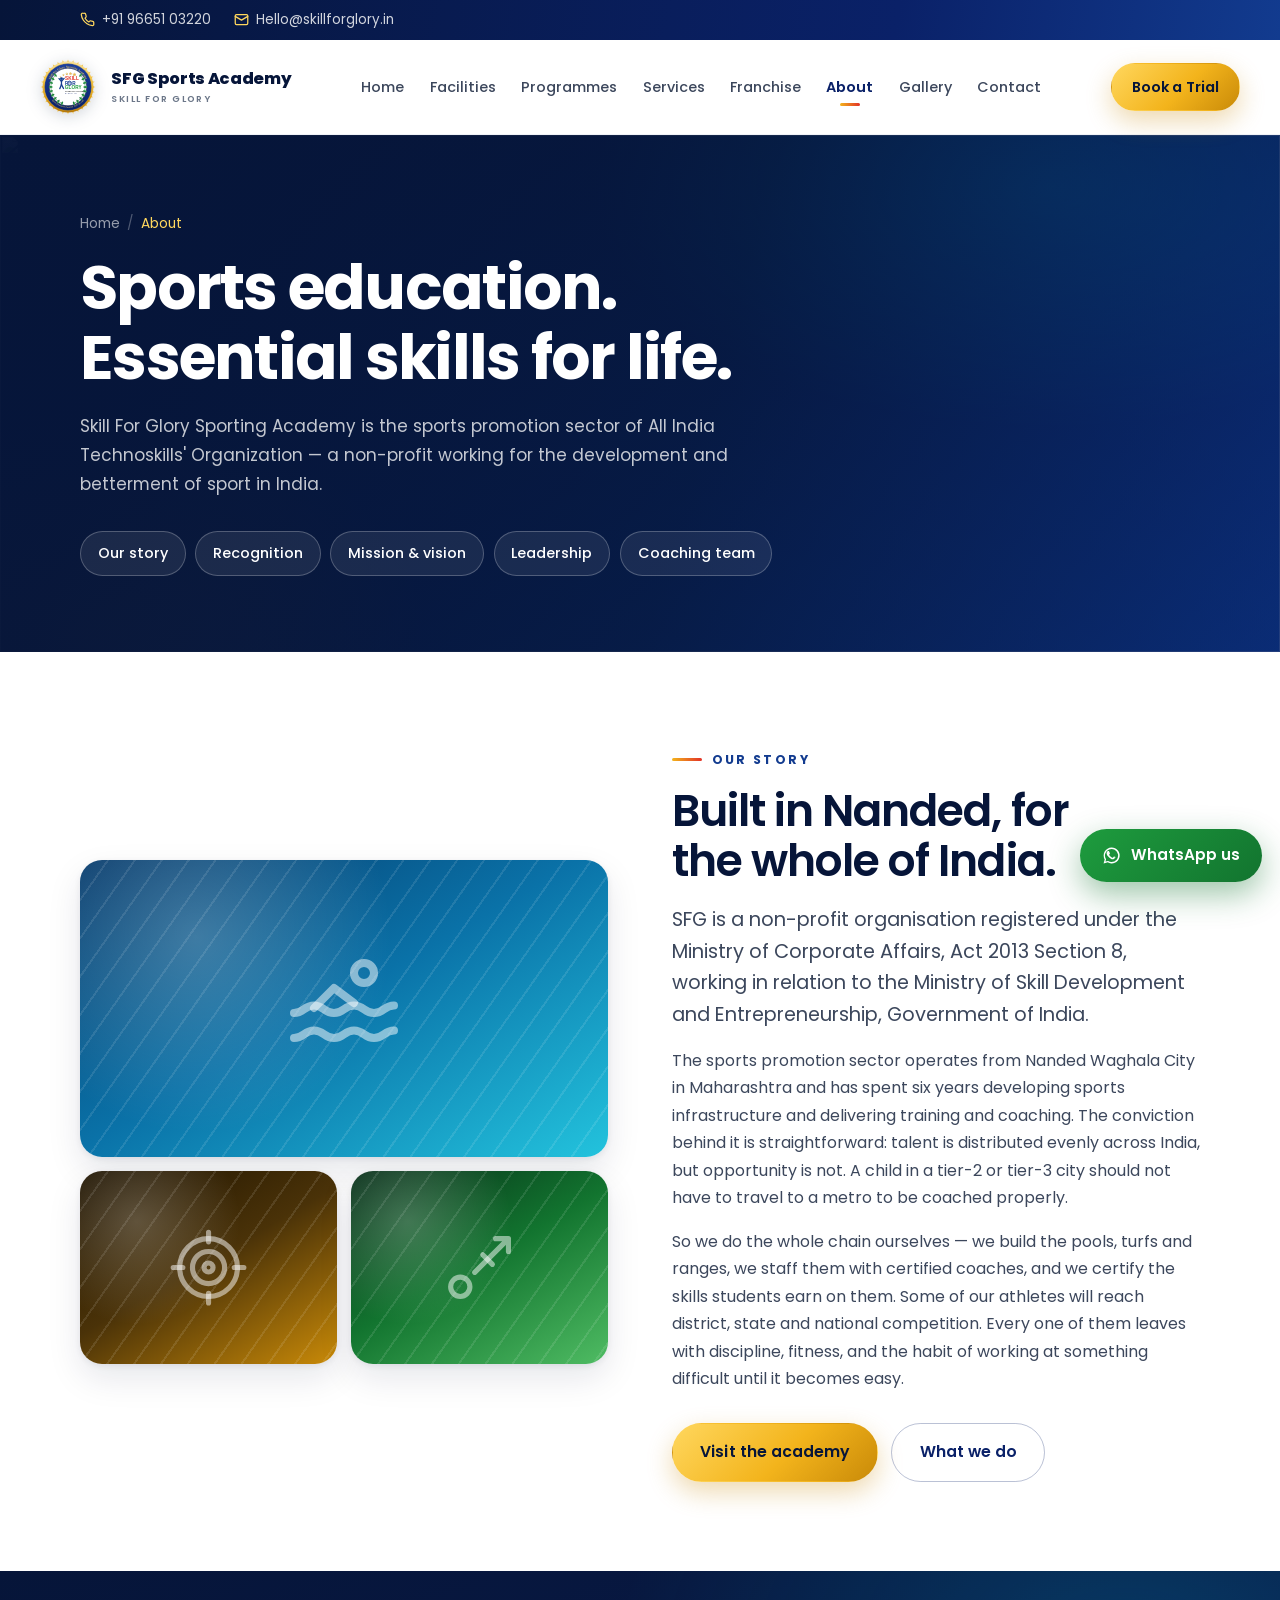
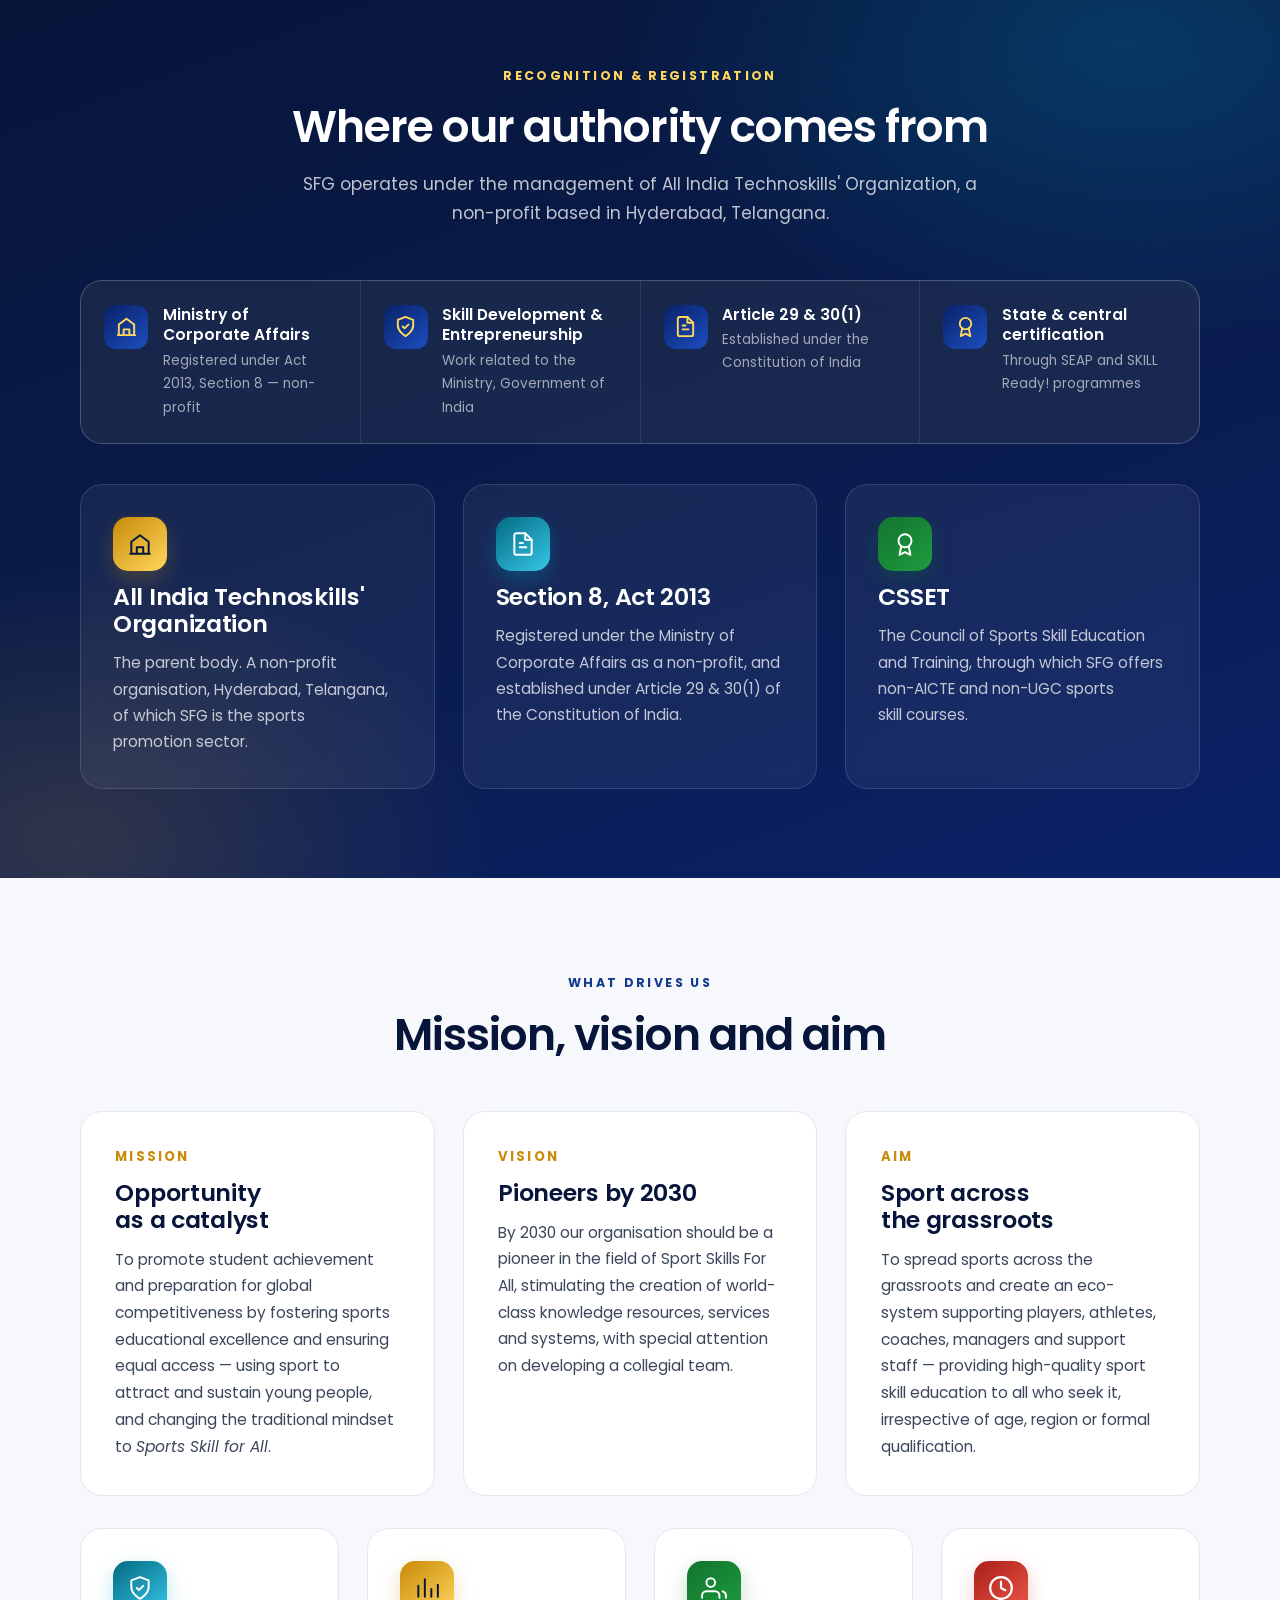
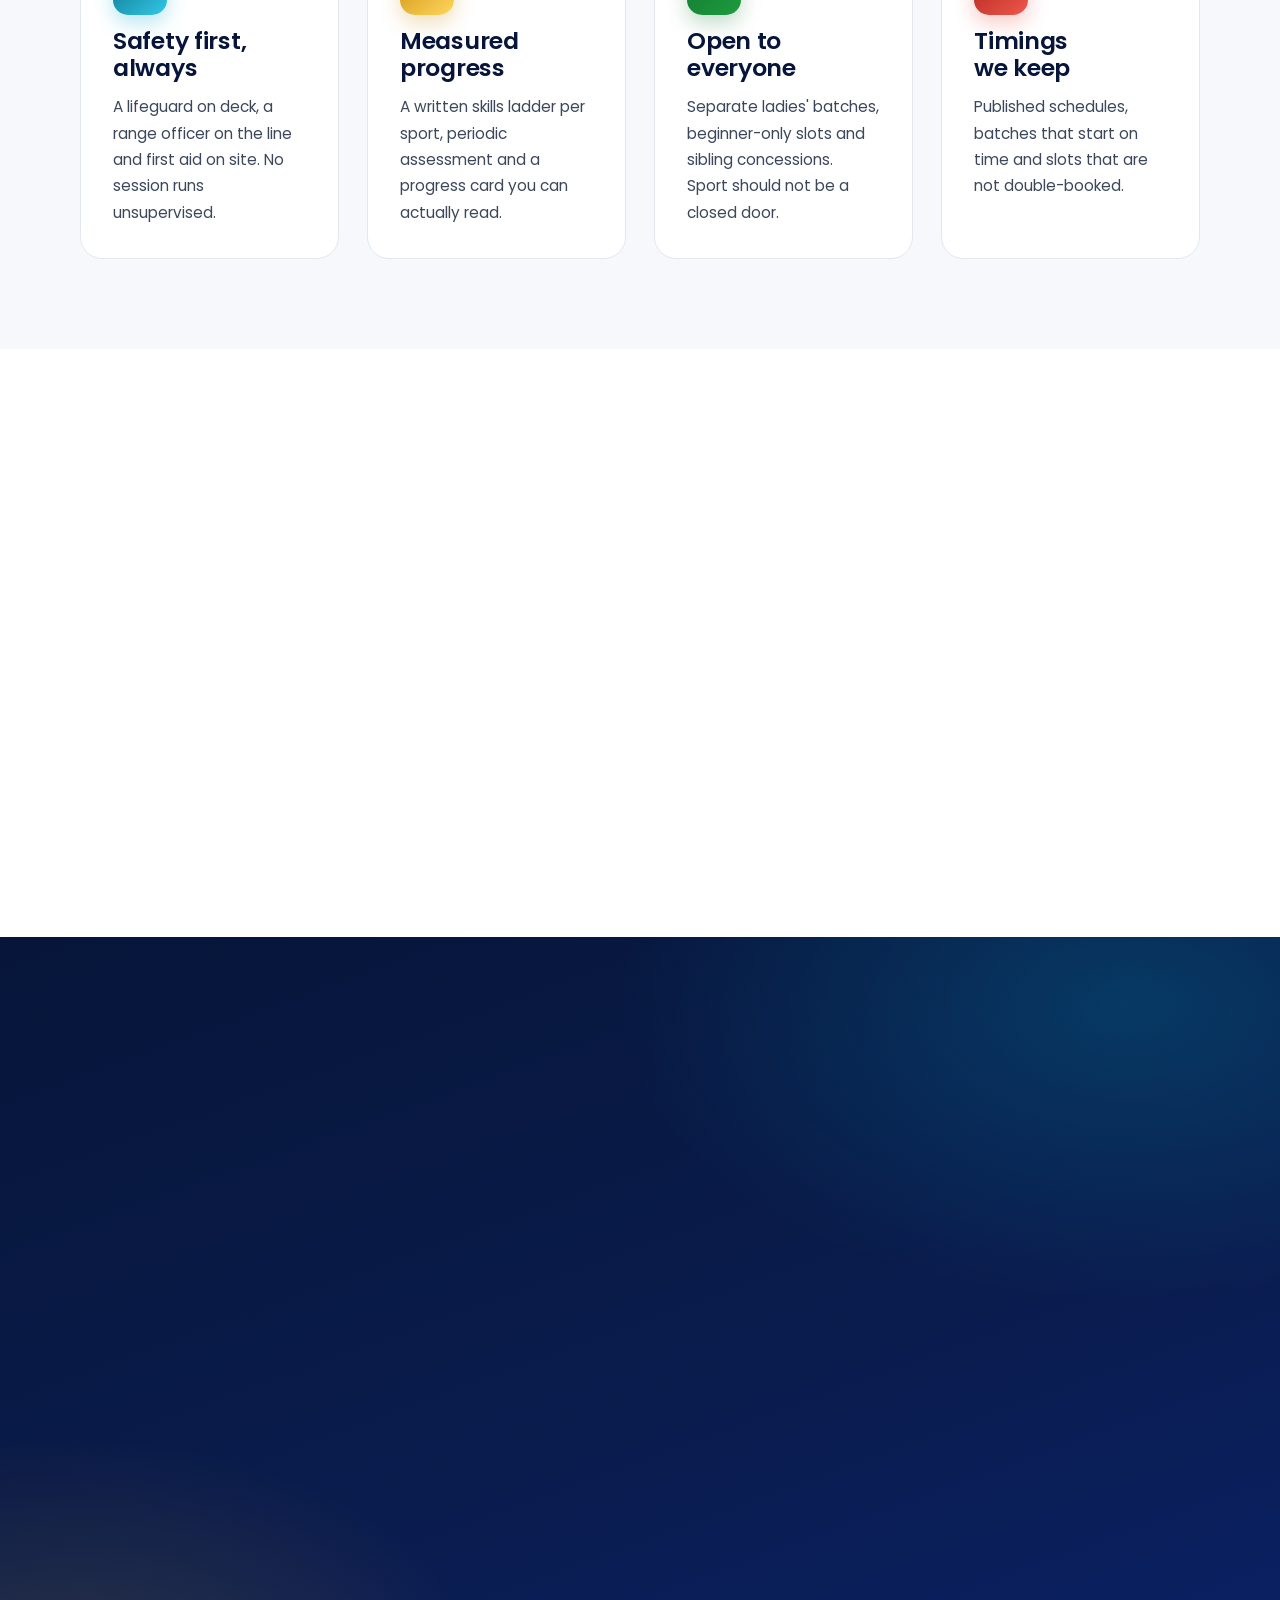
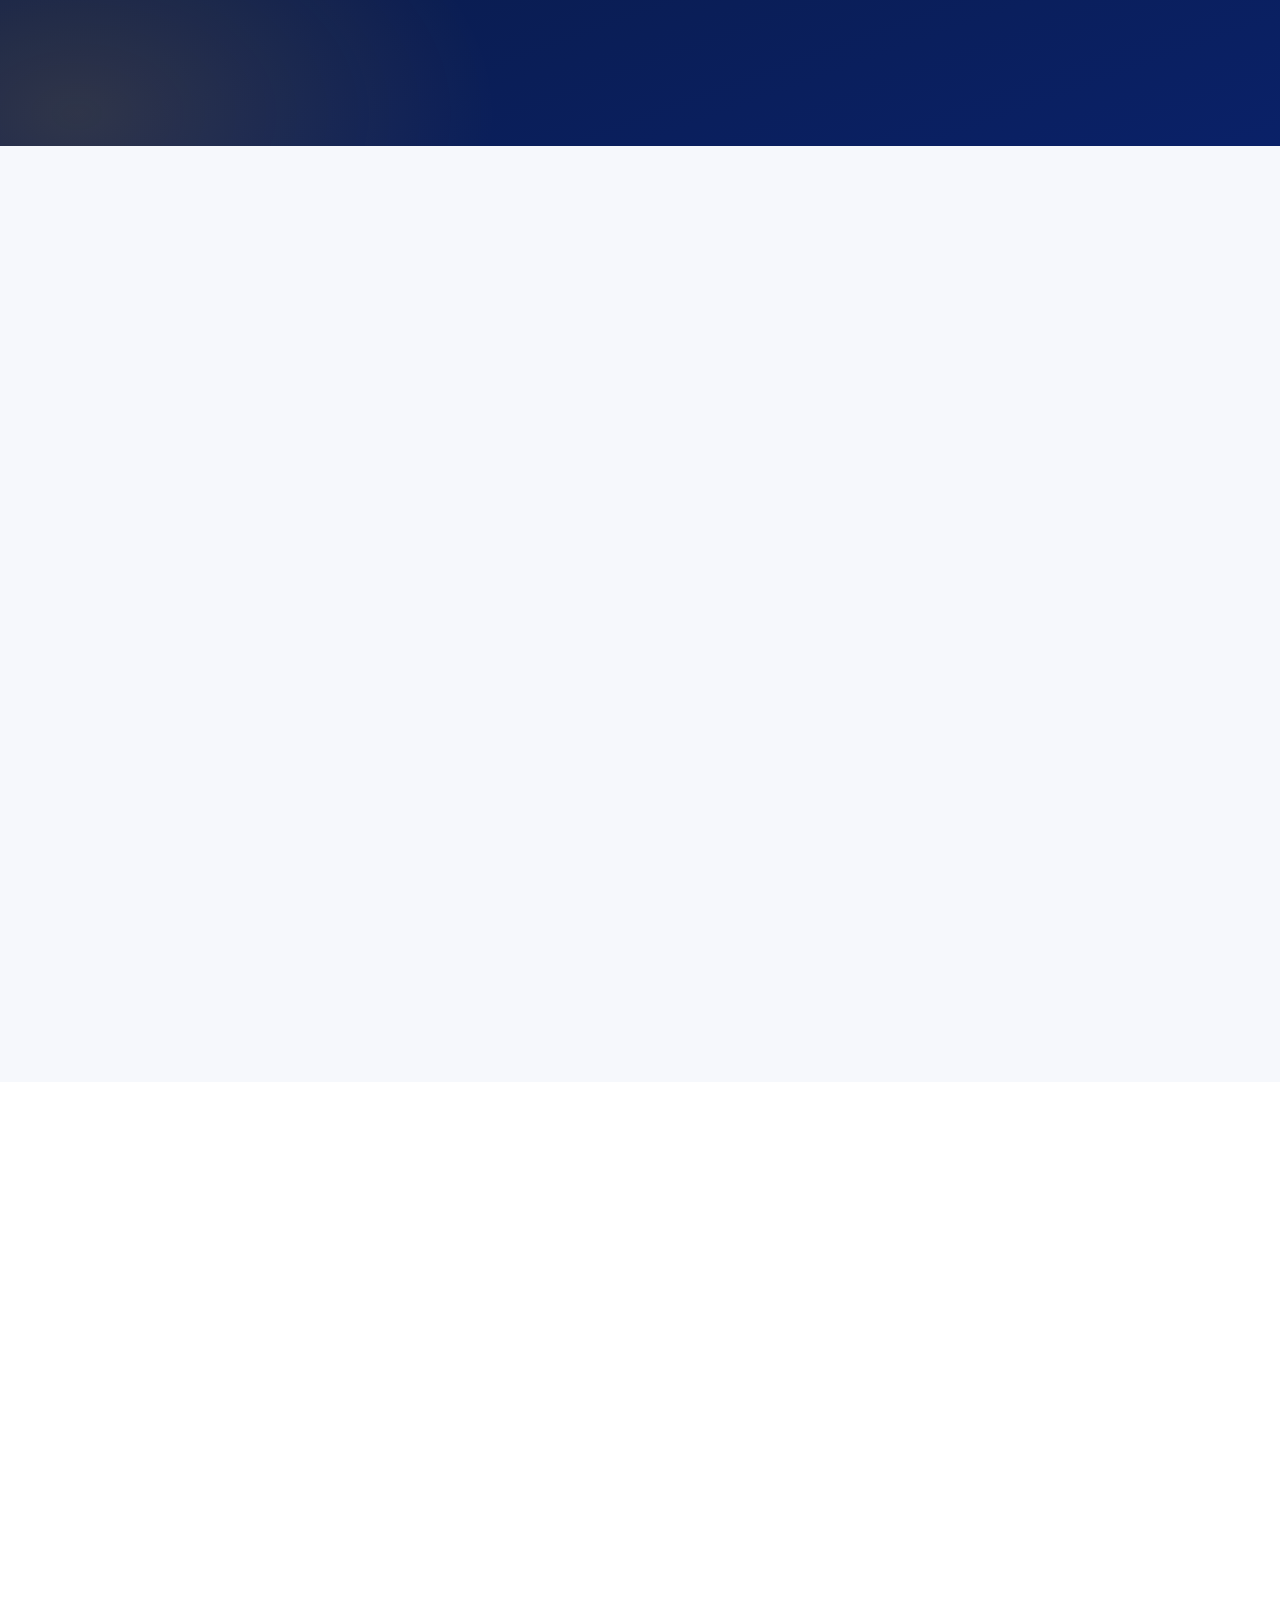
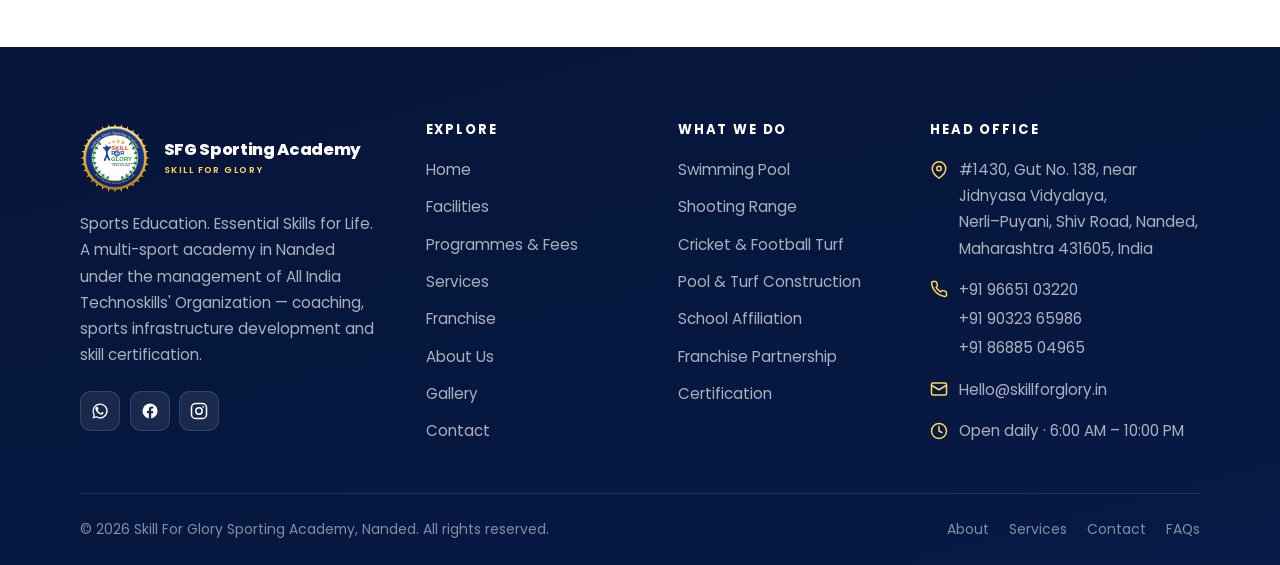
==== commit c2e342f5: "Update hero and range photos, facility labels and footer branding - Hero background on the home page" ====
--- a/about.html
+++ b/about.html
@@ -310,9 +310,9 @@
     <div class="footer__grid">
       <div>
         <div class="footer__brand">
-          <img src="https://plinium.co.uk/wp-content/uploads/2026/08/Untitled-design-scaled.png" onerror="this.onerror=null;this.src='assets/img/logo.svg'" alt="Skill For Glory Sporting Academy emblem" width="58" height="58">
+          <img src="https://plinium.co.uk/wp-content/uploads/2026/08/Untitled-design-1-scaled.png" onerror="this.onerror=null;this.src='assets/img/logo.svg'" alt="Skill For Glory Sporting Academy emblem" width="58" height="58">
           <span class="brand__text">
-            <span class="brand__name">SFG Sports Academy</span>
+            <span class="brand__name">SFG Sporting Academy</span>
             <span class="brand__sub">Skill For Glory</span>
           </span>
         </div>
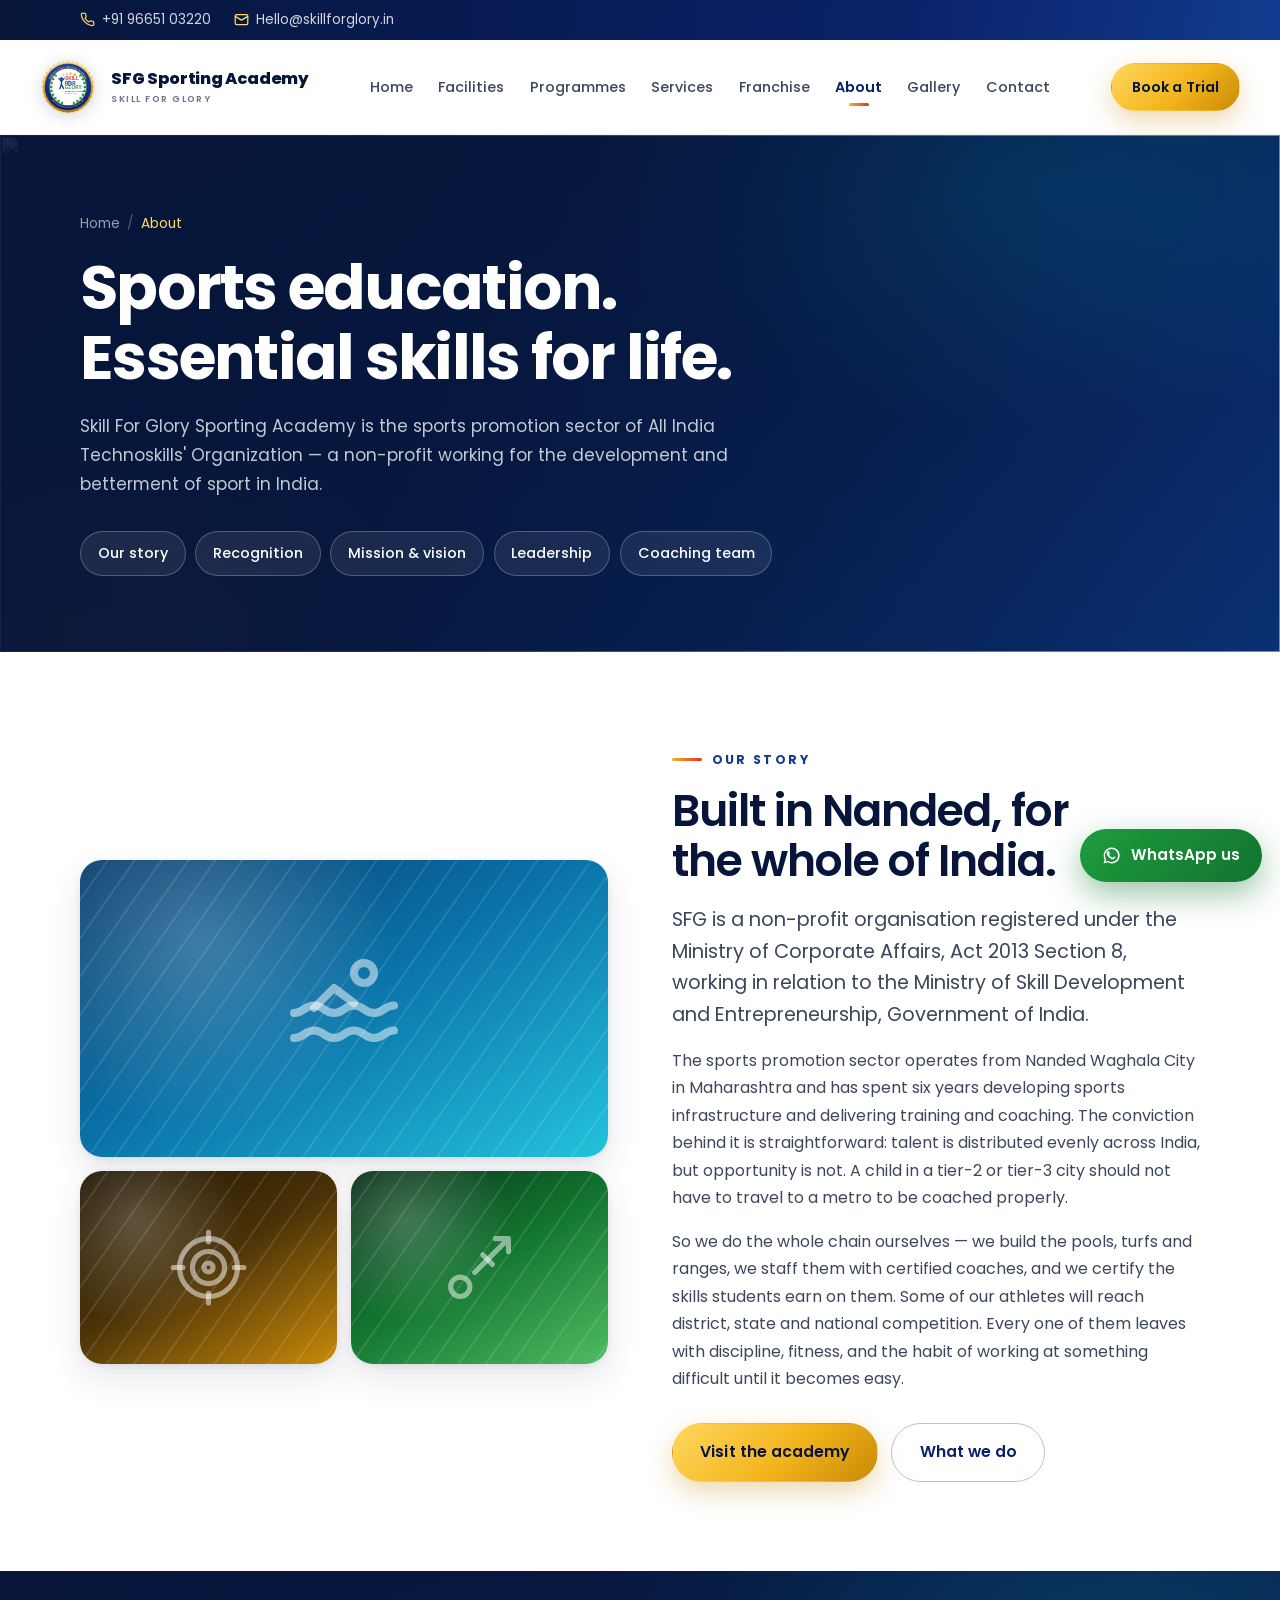
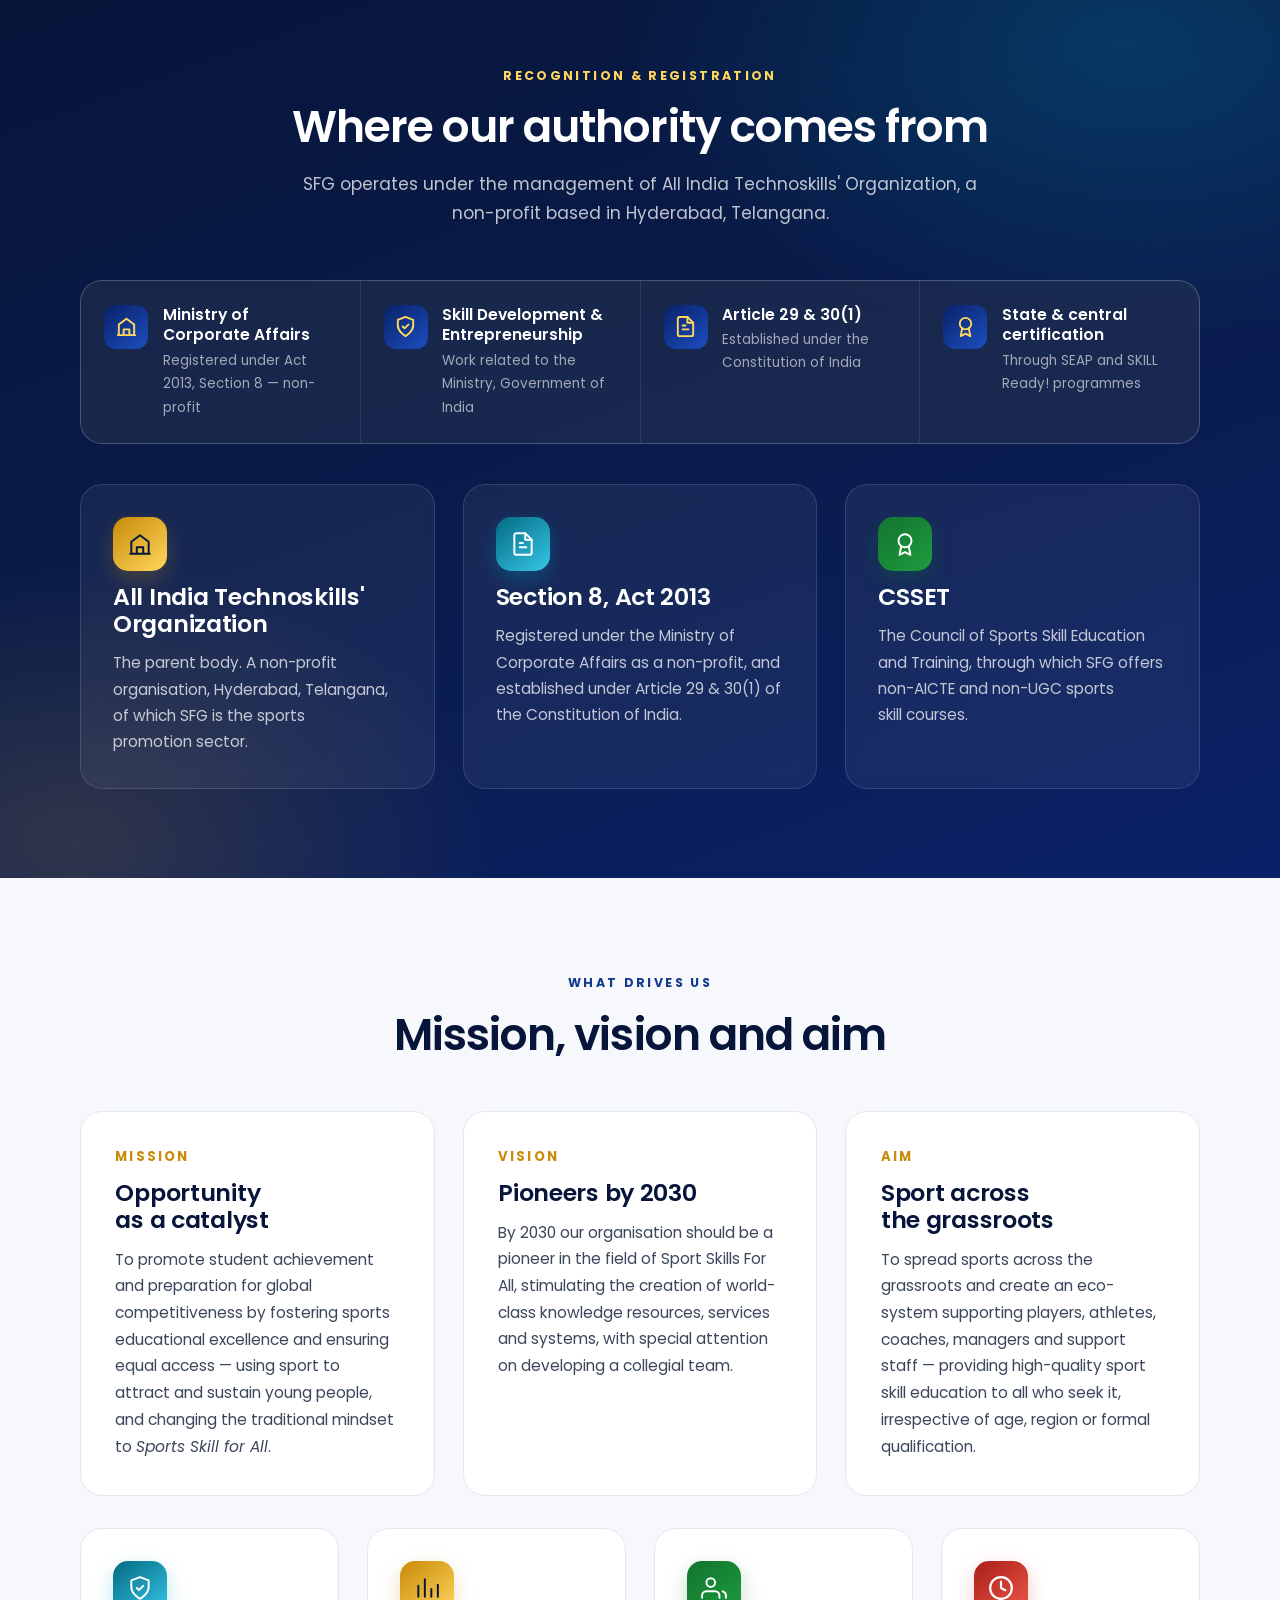
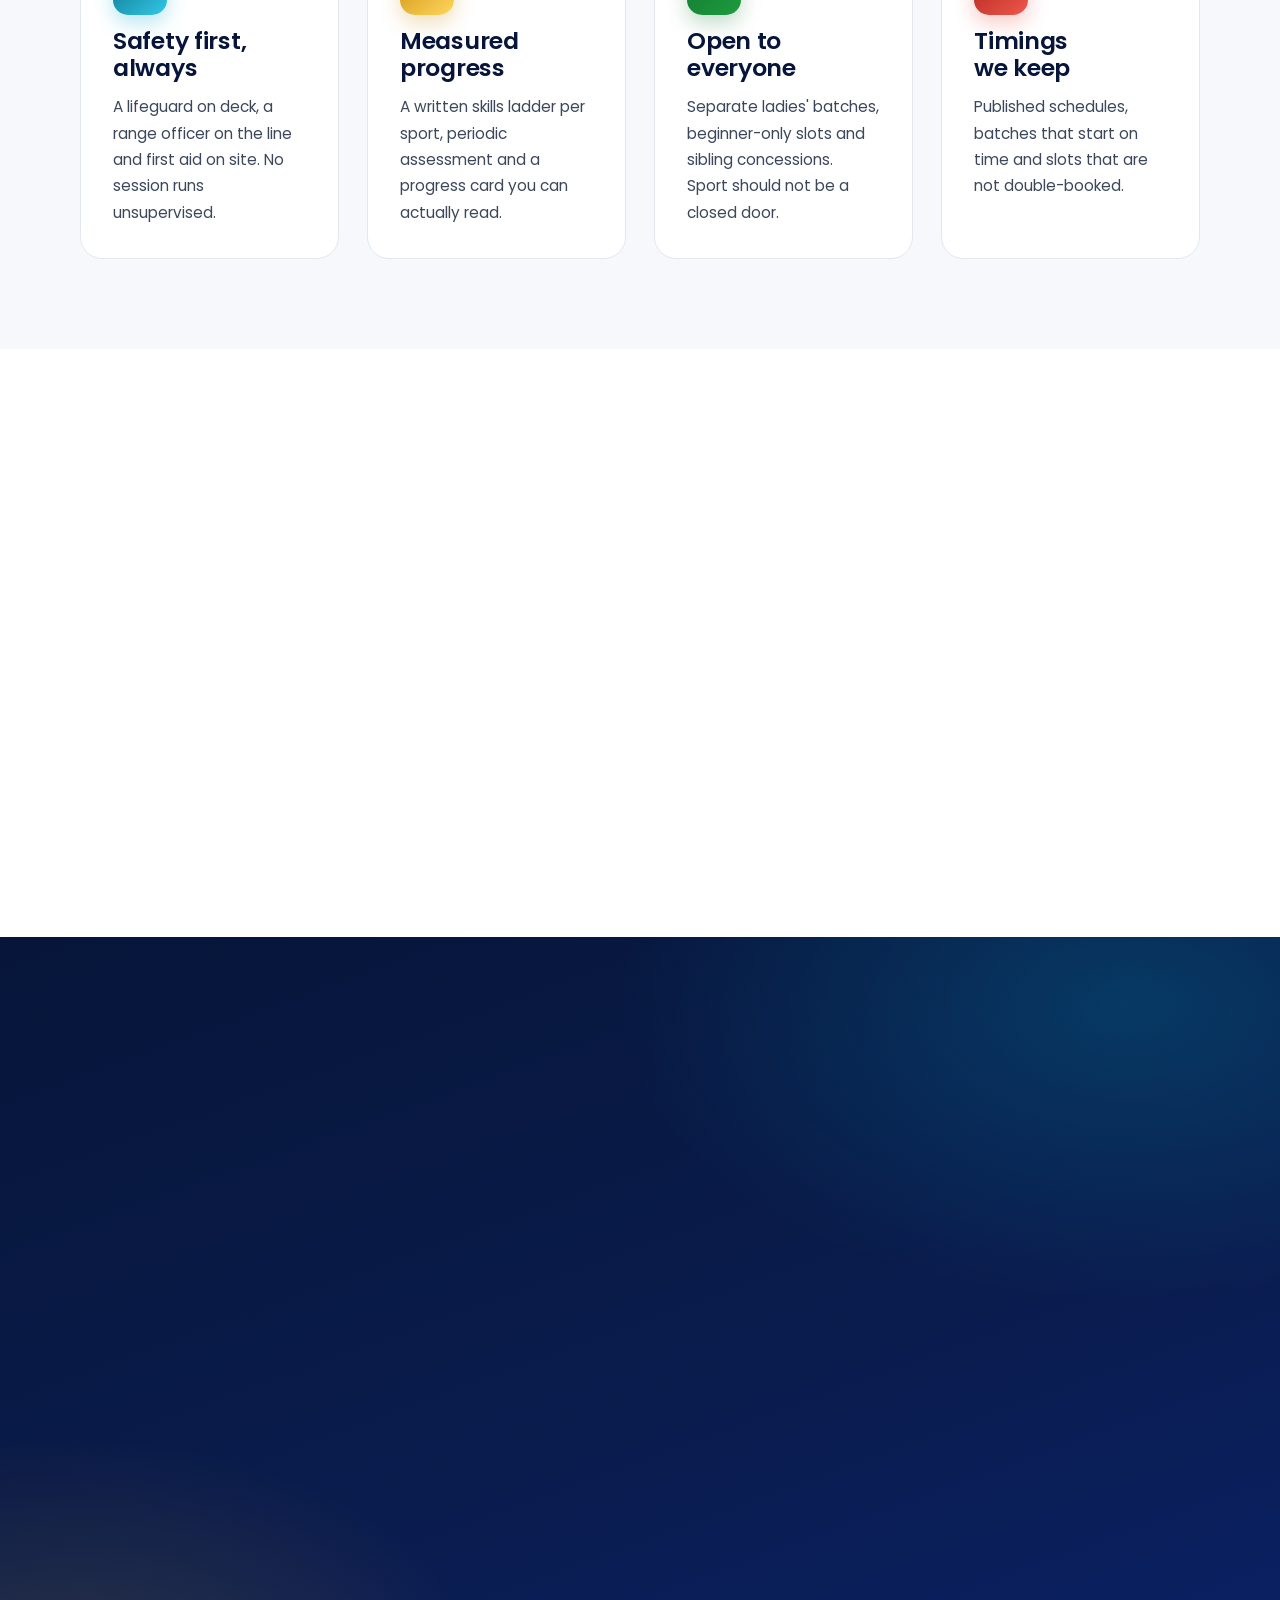
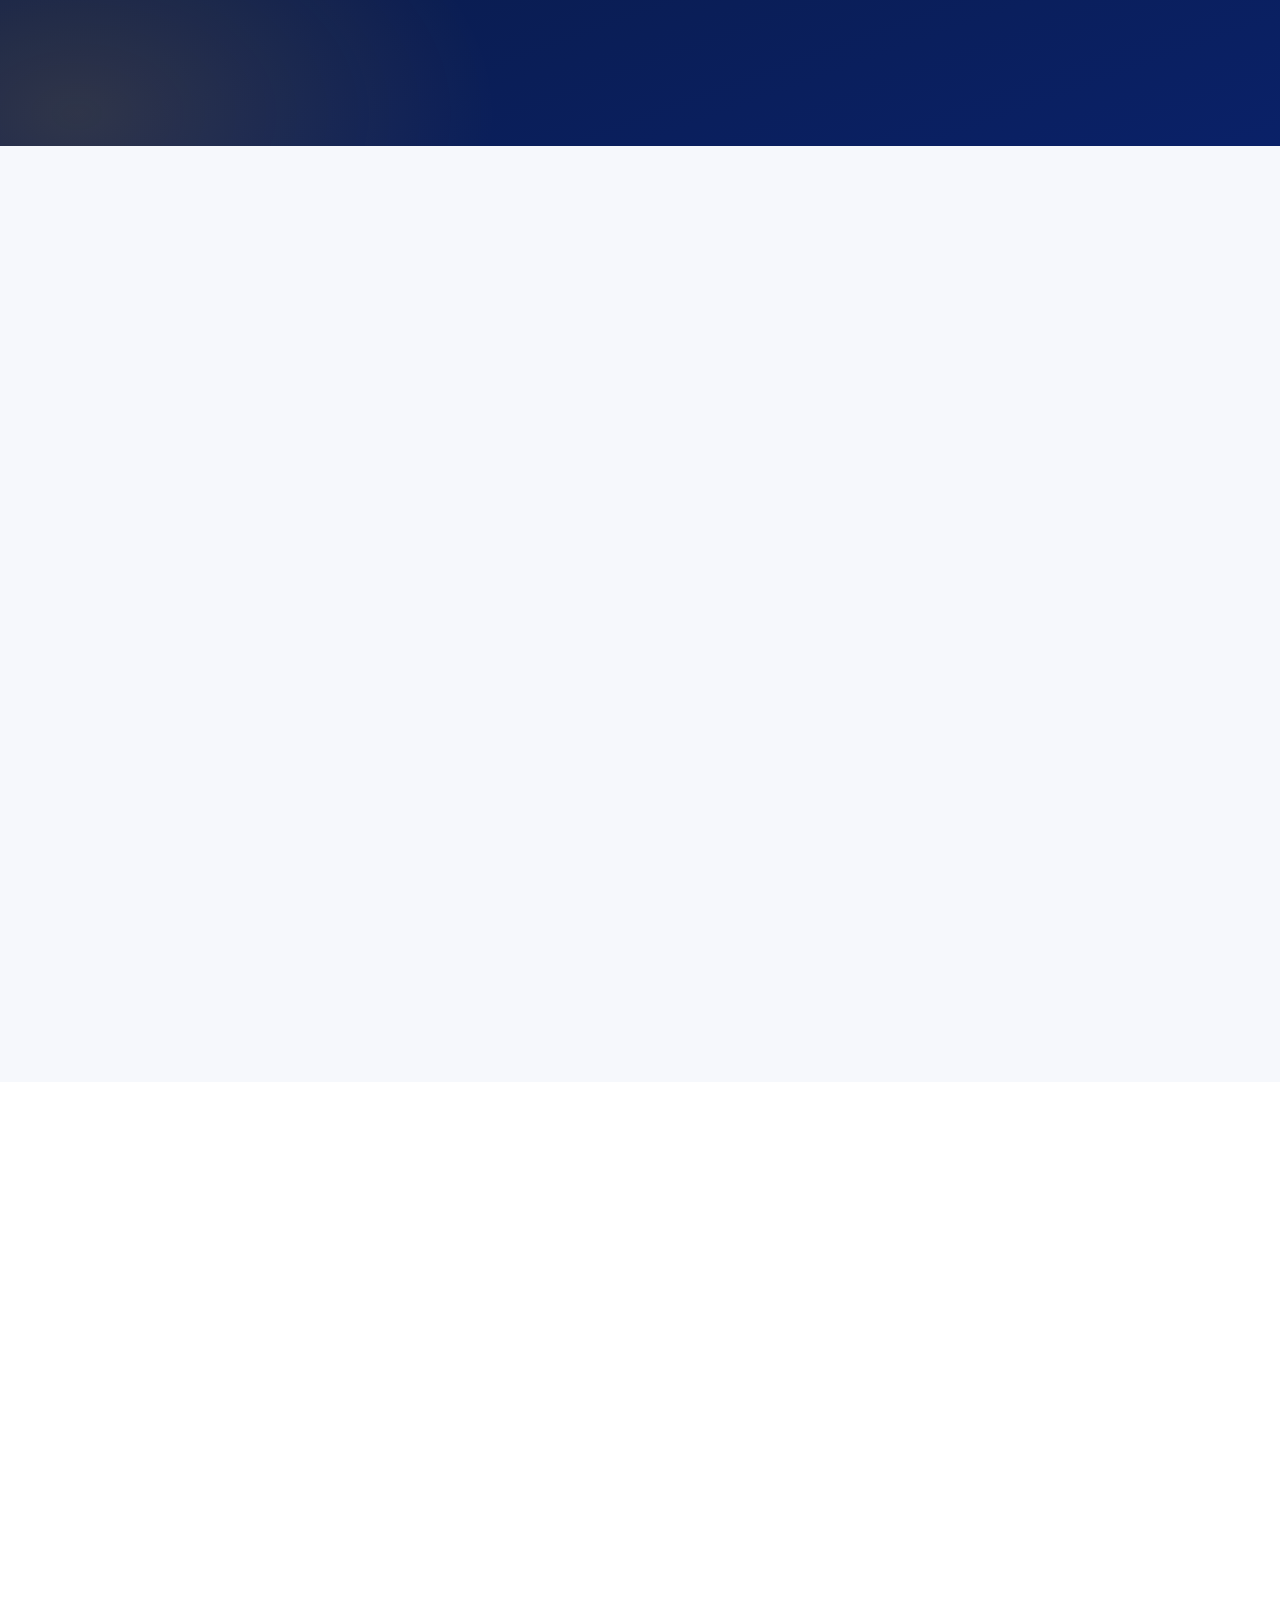
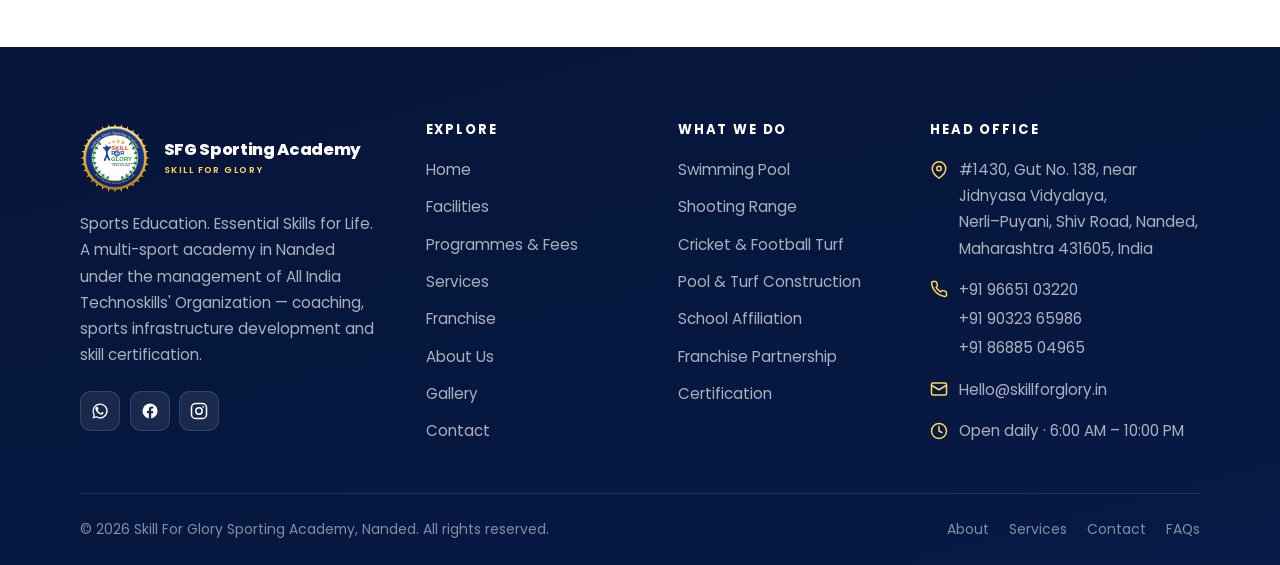
==== commit cd047f75: "Make the hero photo visible and use SFG Sporting Academy throughout The hero image had in fact been " ====
--- a/about.html
+++ b/about.html
@@ -30,7 +30,7 @@
 <link rel="preconnect" href="https://fonts.googleapis.com">
 <link rel="preconnect" href="https://fonts.gstatic.com" crossorigin>
 <link href="https://fonts.googleapis.com/css2?family=Poppins:ital,wght@0,300;0,400;0,500;0,600;0,700;0,800;1,400&display=swap" rel="stylesheet">
-<link rel="stylesheet" href="assets/css/styles.css?v=8a004d36b9">
+<link rel="stylesheet" href="assets/css/styles.css?v=c40f376859">
 <script src="assets/js/main.js?v=5d5e8ee0f5" defer></script>
 </head>
 
@@ -55,7 +55,7 @@
         <img class="brand__mark" src="https://plinium.co.uk/wp-content/uploads/2026/08/Untitled-design-scaled.png" onerror="this.onerror=null;this.src='assets/img/logo.svg'"
              alt="Skill For Glory Sporting Academy emblem" width="56" height="56">
         <span class="brand__text">
-          <span class="brand__name">SFG Sports Academy</span>
+          <span class="brand__name">SFG Sporting Academy</span>
           <span class="brand__sub">Skill For Glory</span>
         </span>
       </a>
--- a/assets/css/styles.css
+++ b/assets/css/styles.css
@@ -1101,10 +1101,31 @@
 /* Hero background photo */
 .hero--photo { padding-block: clamp(4.5rem, 9vw, 8rem); }
 .hero__bg { position: absolute; inset: 0; z-index: 0; overflow: hidden; }
-.hero__bg img { width: 100%; height: 100%; object-fit: cover; opacity: .3; }
+/* The photo carries full opacity; the scrim alone controls contrast. At .3
+   opacity under a 94% scrim only about 2% of the picture came through, which
+   made a hero photo swap invisible. */
+.hero__bg img { width: 100%; height: 100%; object-fit: cover; opacity: 1; }
 .hero__bg::after {
   content: ""; position: absolute; inset: 0;
-  background: linear-gradient(105deg, rgba(6,21,57,.94) 12%, rgba(6,21,57,.72) 55%, rgba(10,33,104,.55));
+  /* Dense behind the headline on the left, opening up over the photo right. */
+  background:
+    linear-gradient(100deg,
+      rgba(6, 21, 57, .93) 0%,
+      rgba(6, 21, 57, .84) 32%,
+      rgba(6, 21, 57, .55) 64%,
+      rgba(8, 28, 80, .34) 100%);
+}
+
+/* One column on phones means the copy sits over the whole width, so the scrim
+   has to run vertically instead. */
+@media (max-width: 900px) {
+  .hero__bg::after {
+    background:
+      linear-gradient(180deg,
+        rgba(6, 21, 57, .90) 0%,
+        rgba(6, 21, 57, .86) 45%,
+        rgba(8, 28, 80, .80) 100%);
+  }
 }
 
 @media (prefers-reduced-motion: reduce) {
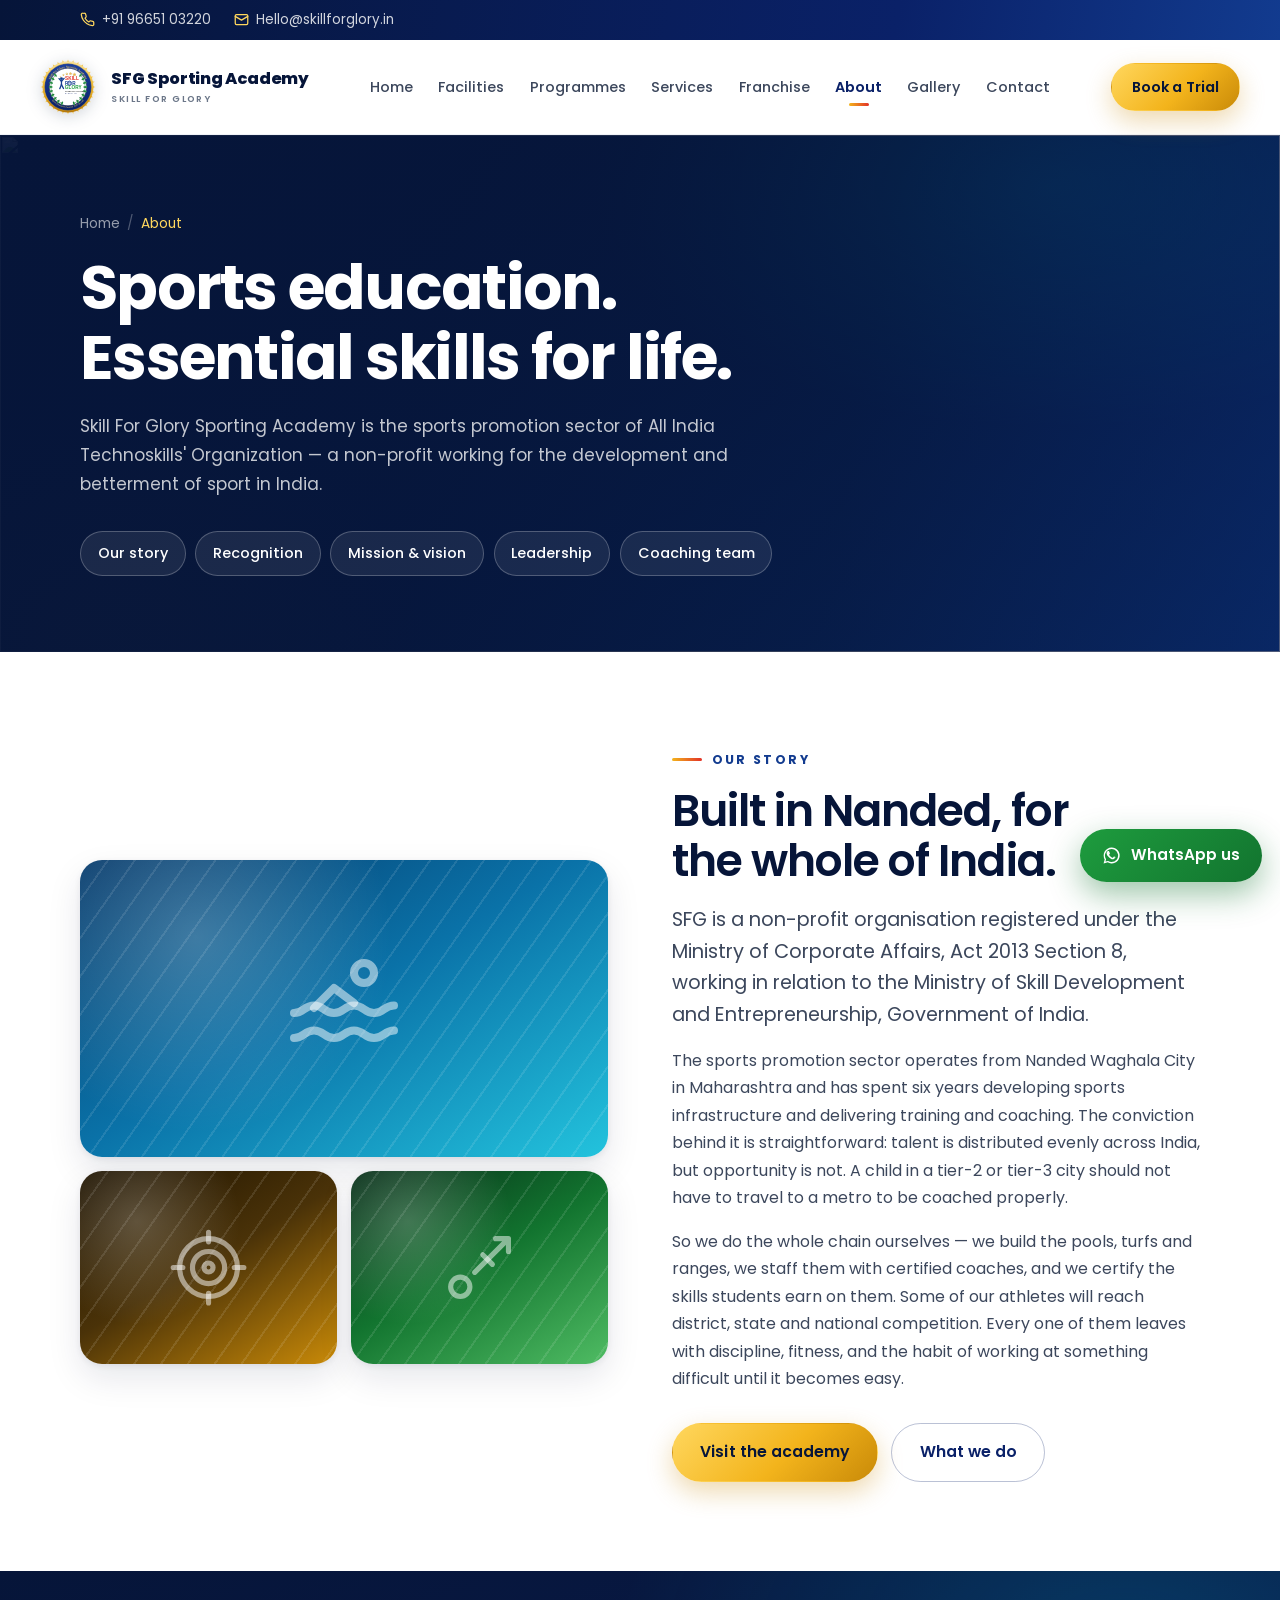
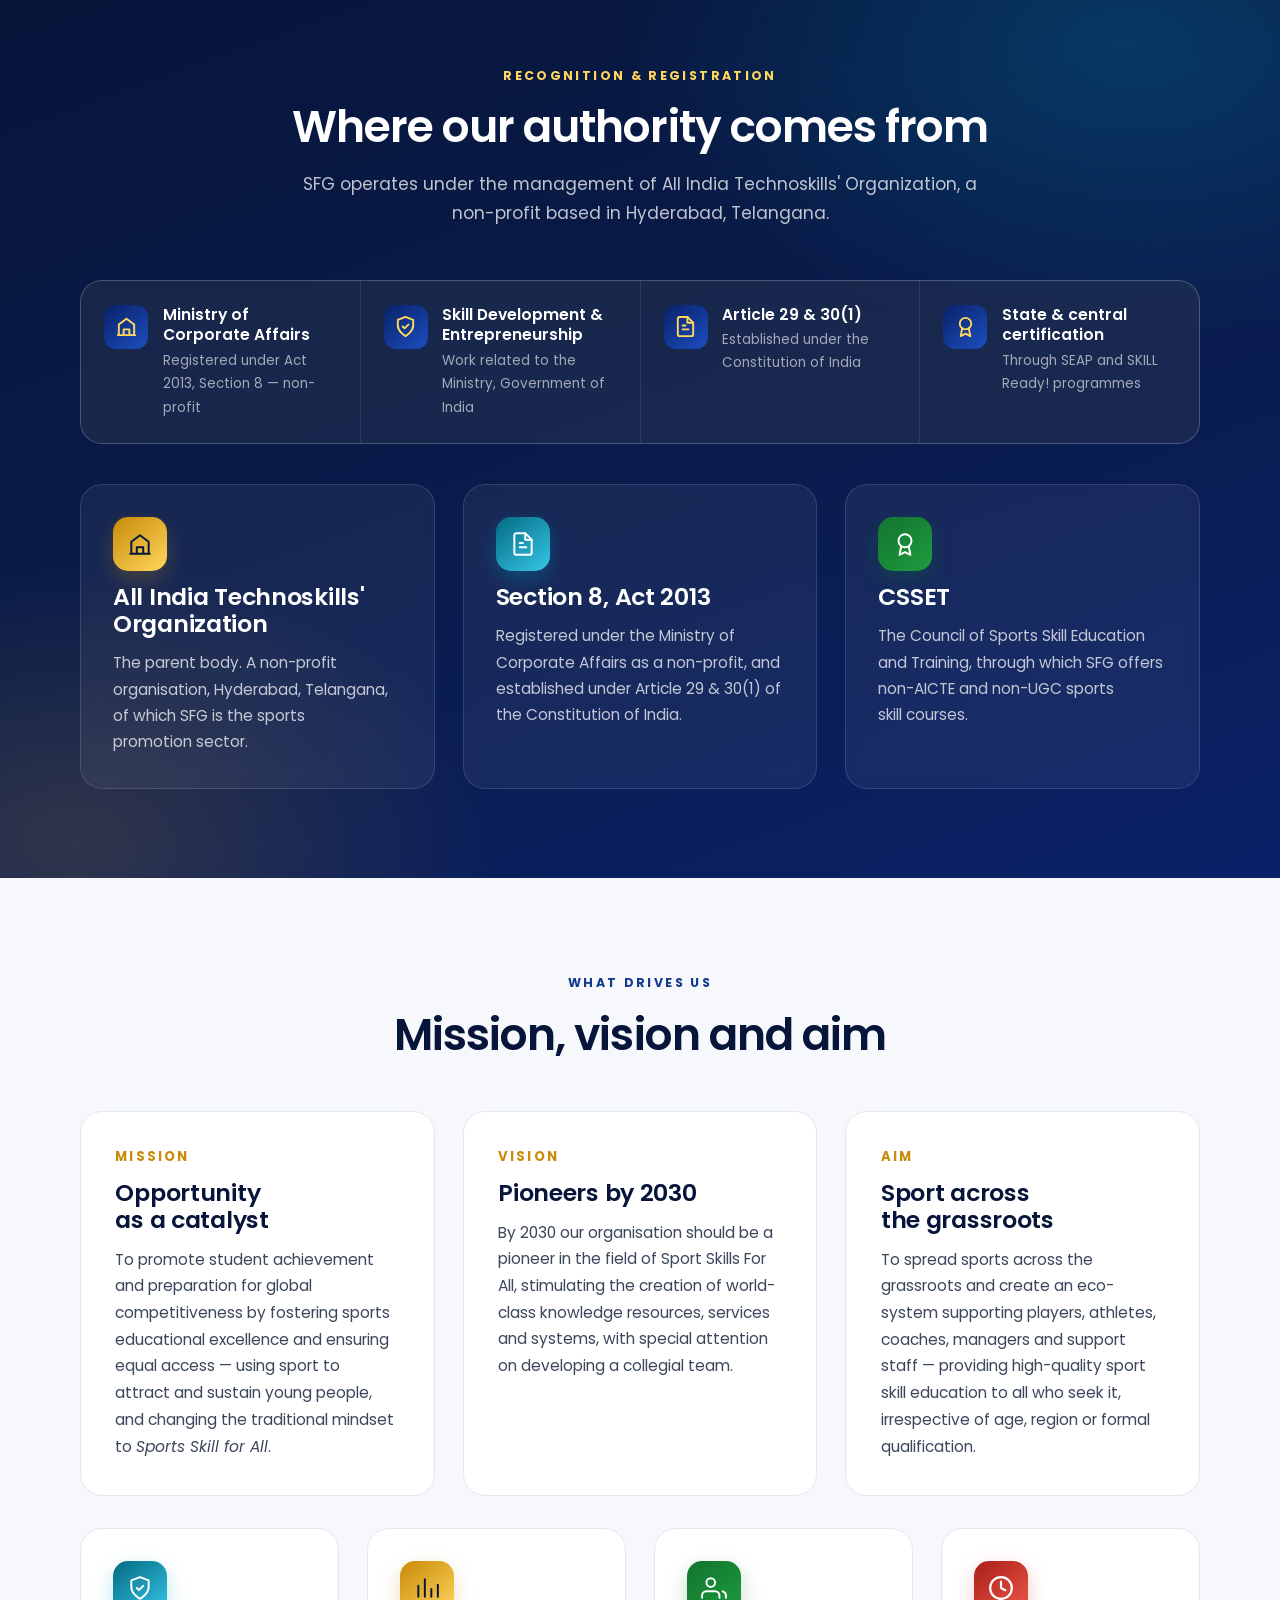
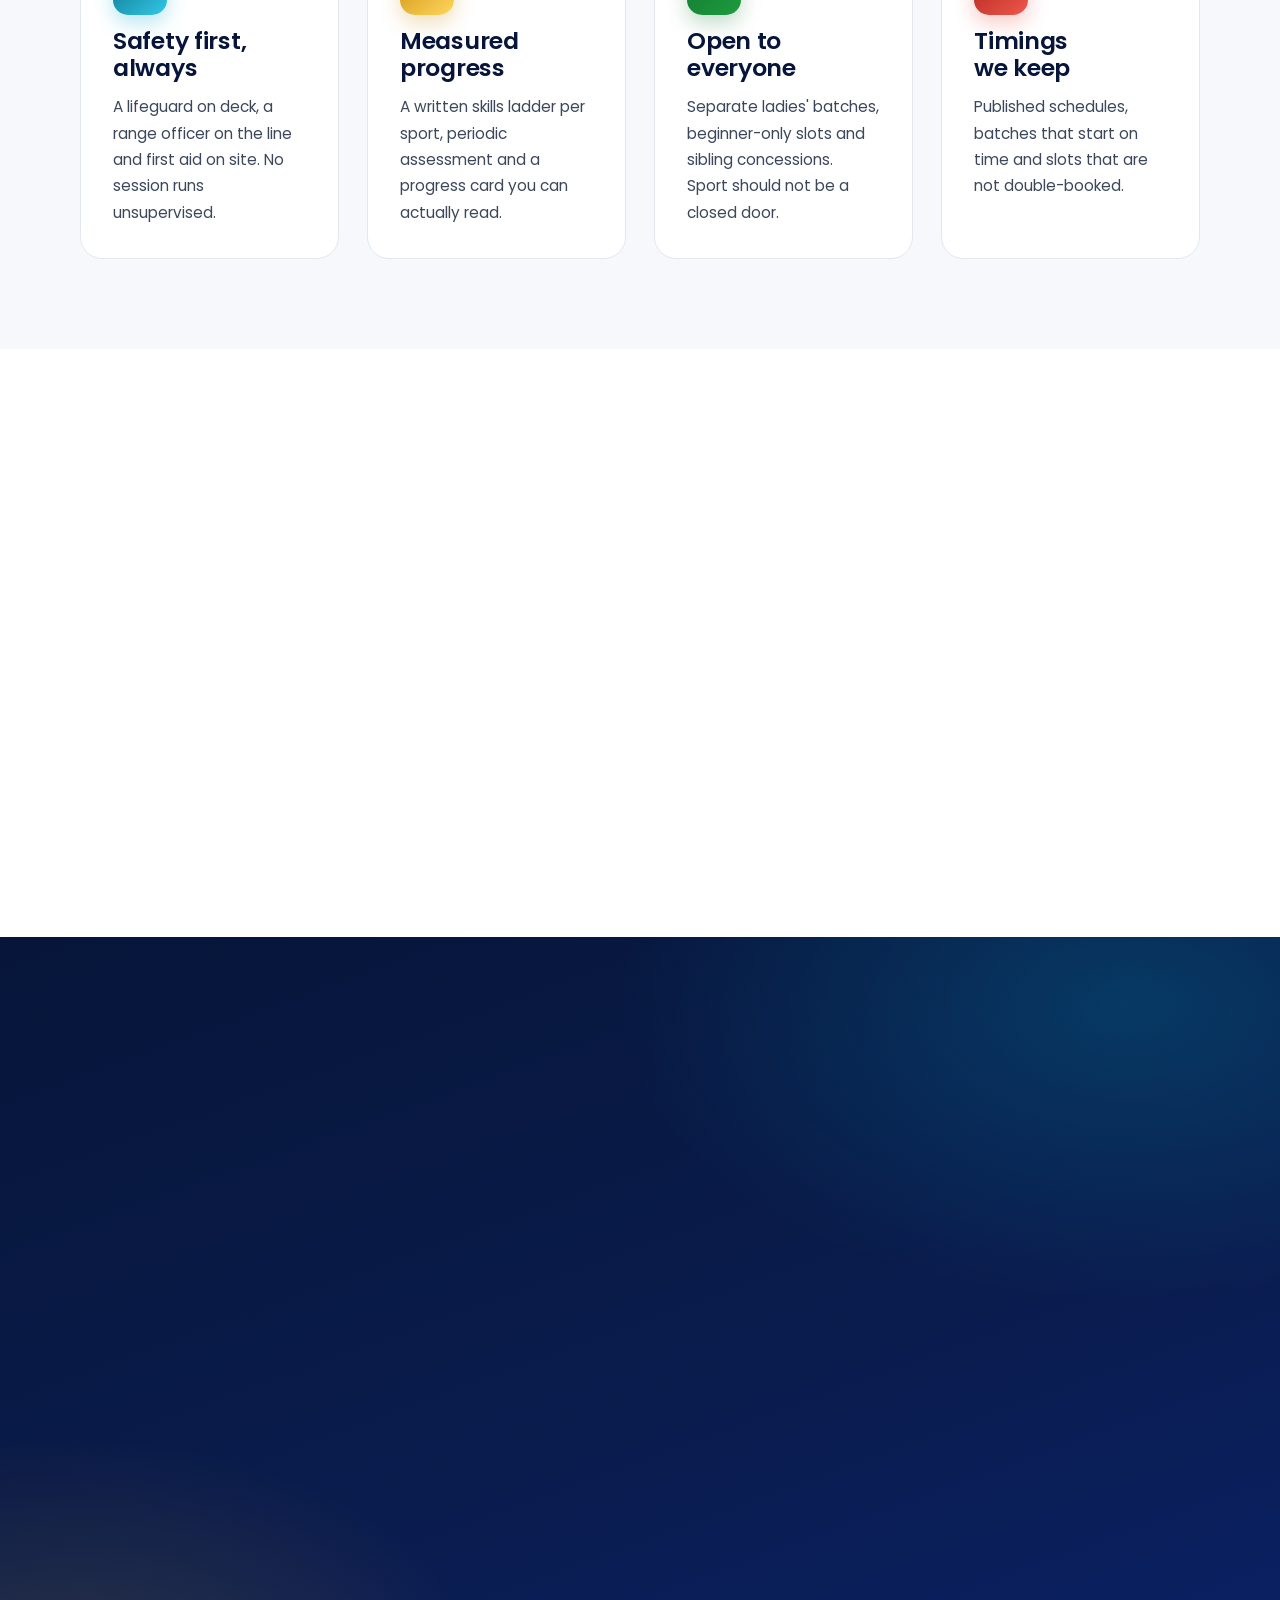
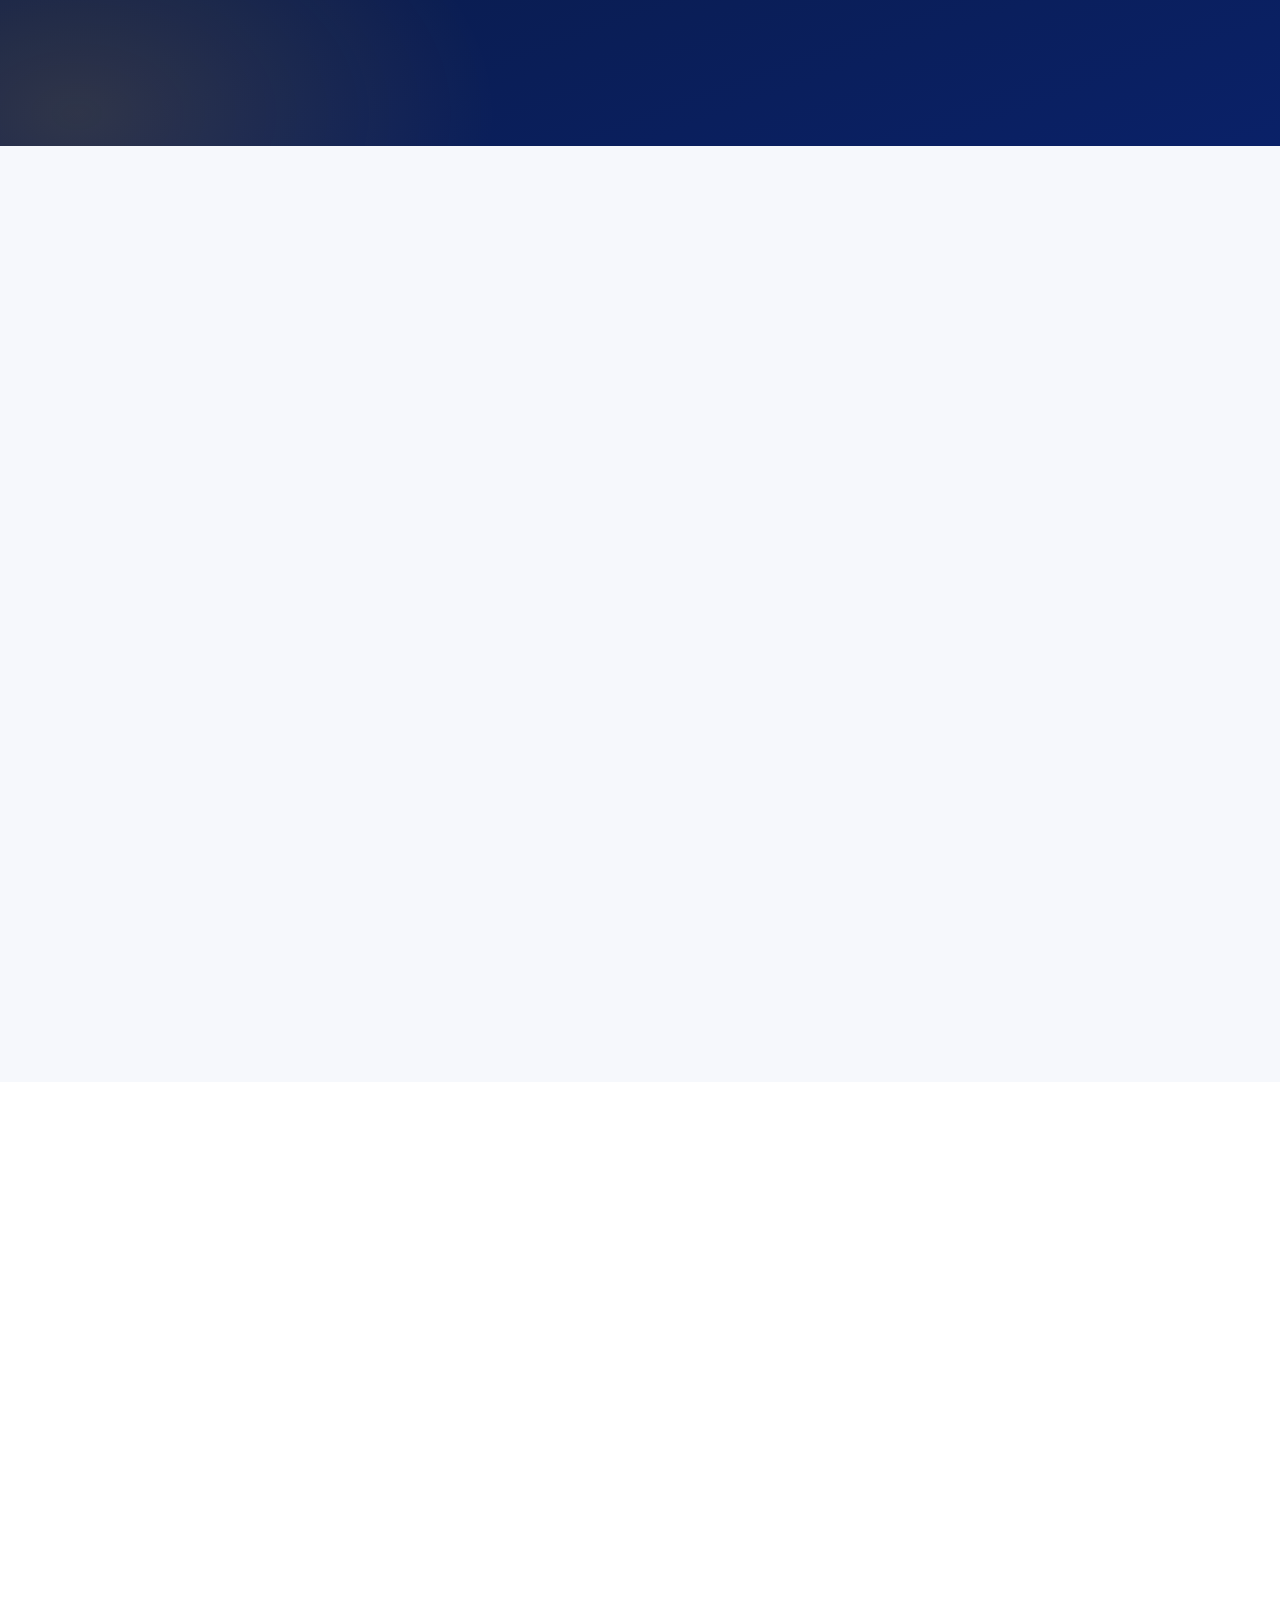
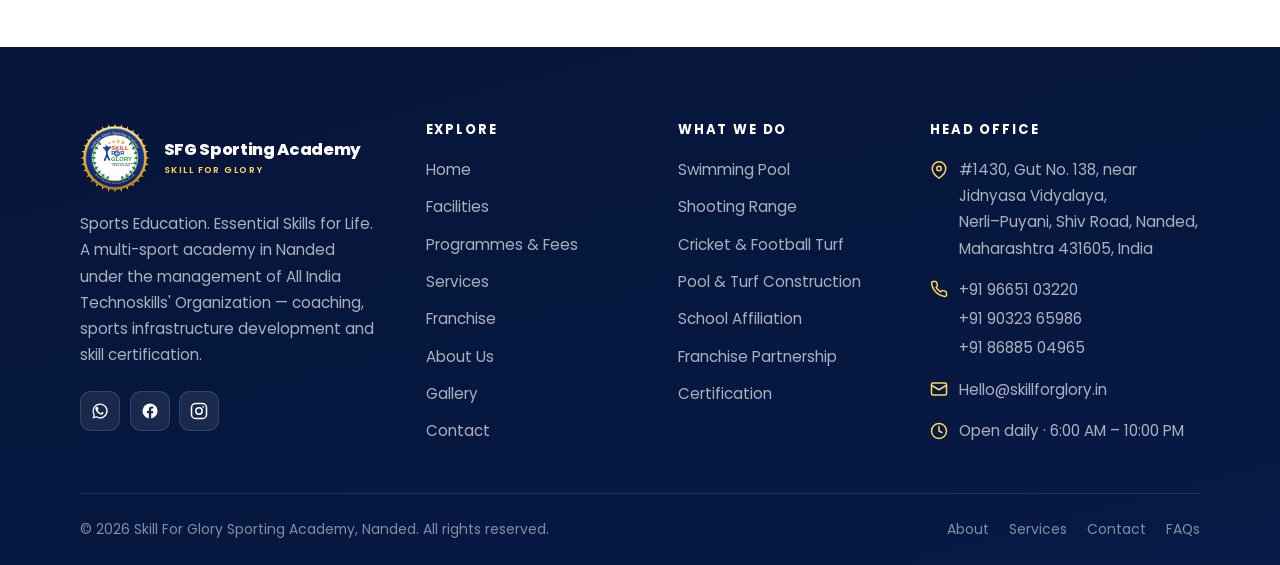
==== commit 97c9d2a3: "Use the pool photograph as the hero background and darken the scrim The hero background is now the p" ====
--- a/about.html
+++ b/about.html
@@ -30,7 +30,7 @@
 <link rel="preconnect" href="https://fonts.googleapis.com">
 <link rel="preconnect" href="https://fonts.gstatic.com" crossorigin>
 <link href="https://fonts.googleapis.com/css2?family=Poppins:ital,wght@0,300;0,400;0,500;0,600;0,700;0,800;1,400&display=swap" rel="stylesheet">
-<link rel="stylesheet" href="assets/css/styles.css?v=c40f376859">
+<link rel="stylesheet" href="assets/css/styles.css?v=54737322e3">
 <script src="assets/js/main.js?v=5d5e8ee0f5" defer></script>
 </head>
 
--- a/assets/css/styles.css
+++ b/assets/css/styles.css
@@ -1110,10 +1110,10 @@
   /* Dense behind the headline on the left, opening up over the photo right. */
   background:
     linear-gradient(100deg,
-      rgba(6, 21, 57, .93) 0%,
-      rgba(6, 21, 57, .84) 32%,
-      rgba(6, 21, 57, .55) 64%,
-      rgba(8, 28, 80, .34) 100%);
+      rgba(6, 21, 57, .96) 0%,
+      rgba(6, 21, 57, .91) 34%,
+      rgba(6, 21, 57, .74) 66%,
+      rgba(8, 28, 80, .62) 100%);
 }
 
 /* One column on phones means the copy sits over the whole width, so the scrim
@@ -1122,9 +1122,9 @@
   .hero__bg::after {
     background:
       linear-gradient(180deg,
-        rgba(6, 21, 57, .90) 0%,
-        rgba(6, 21, 57, .86) 45%,
-        rgba(8, 28, 80, .80) 100%);
+        rgba(6, 21, 57, .94) 0%,
+        rgba(6, 21, 57, .91) 45%,
+        rgba(8, 28, 80, .88) 100%);
   }
 }
 
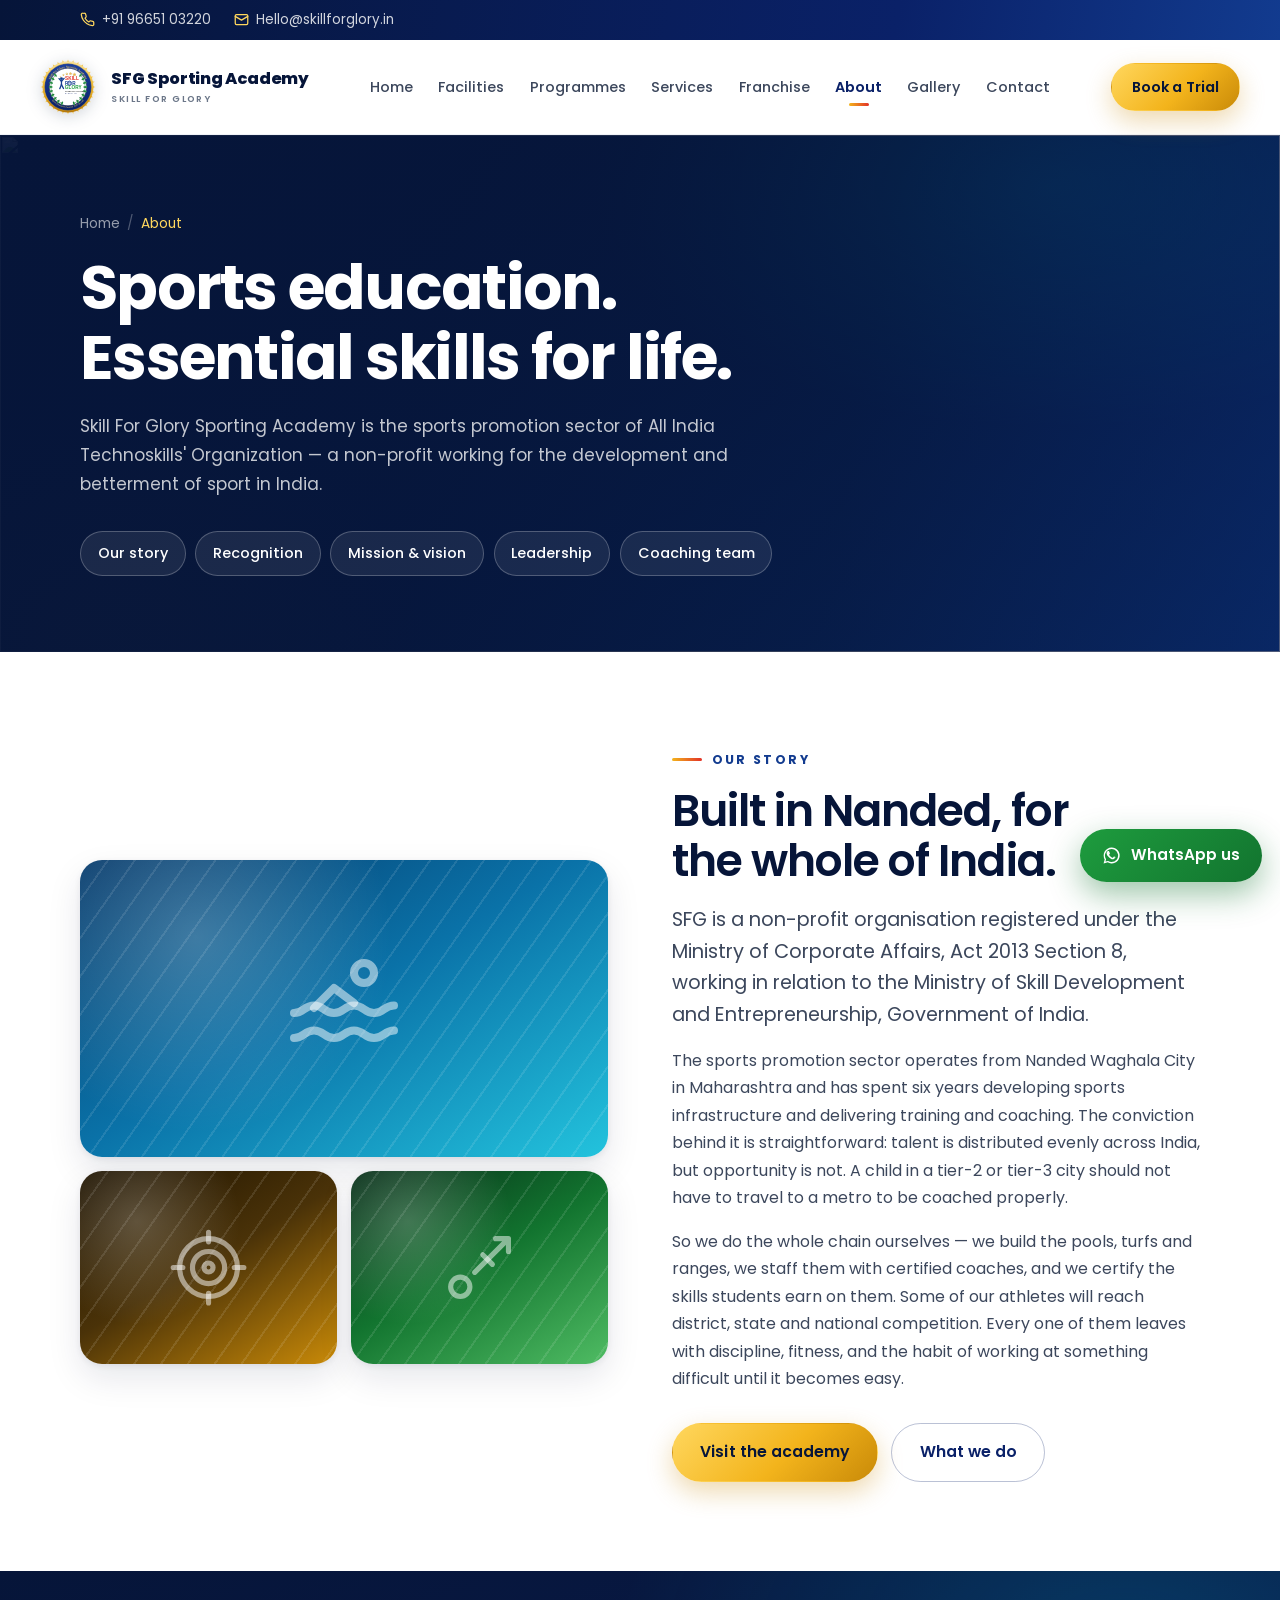
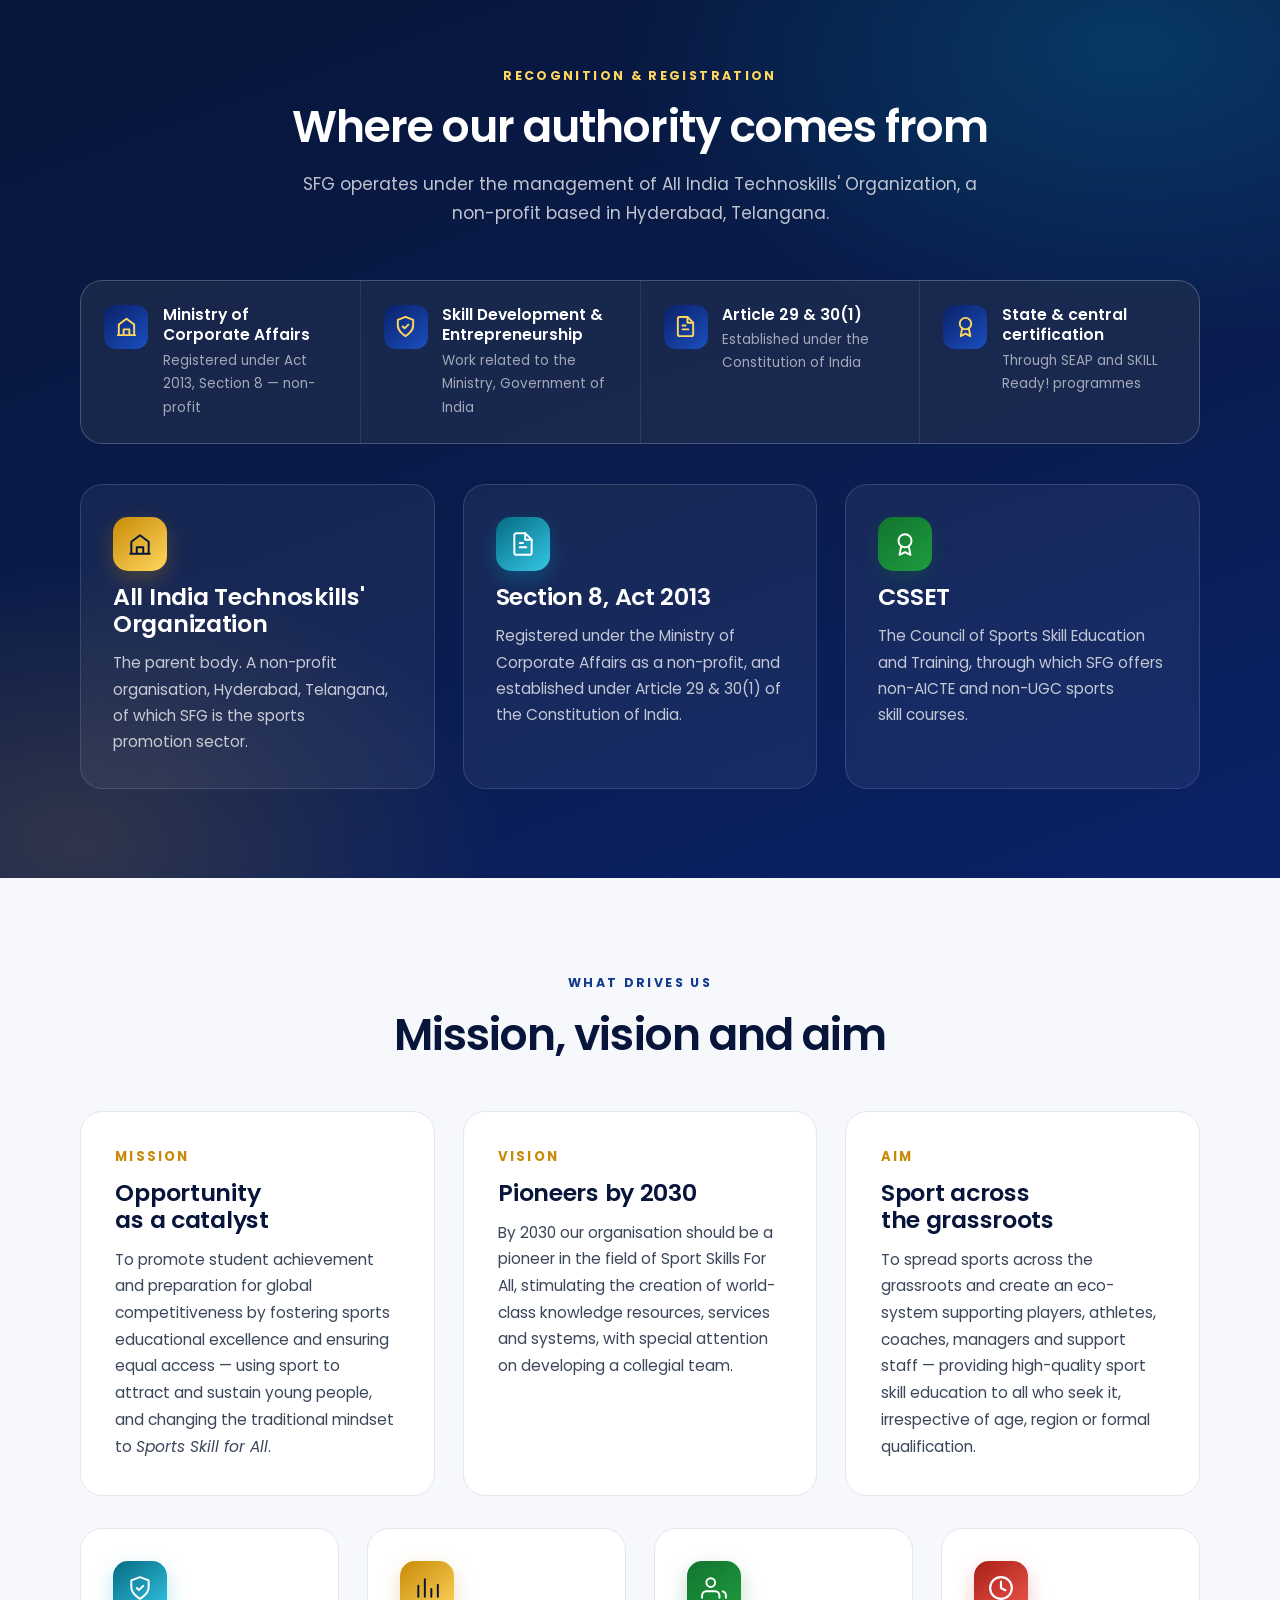
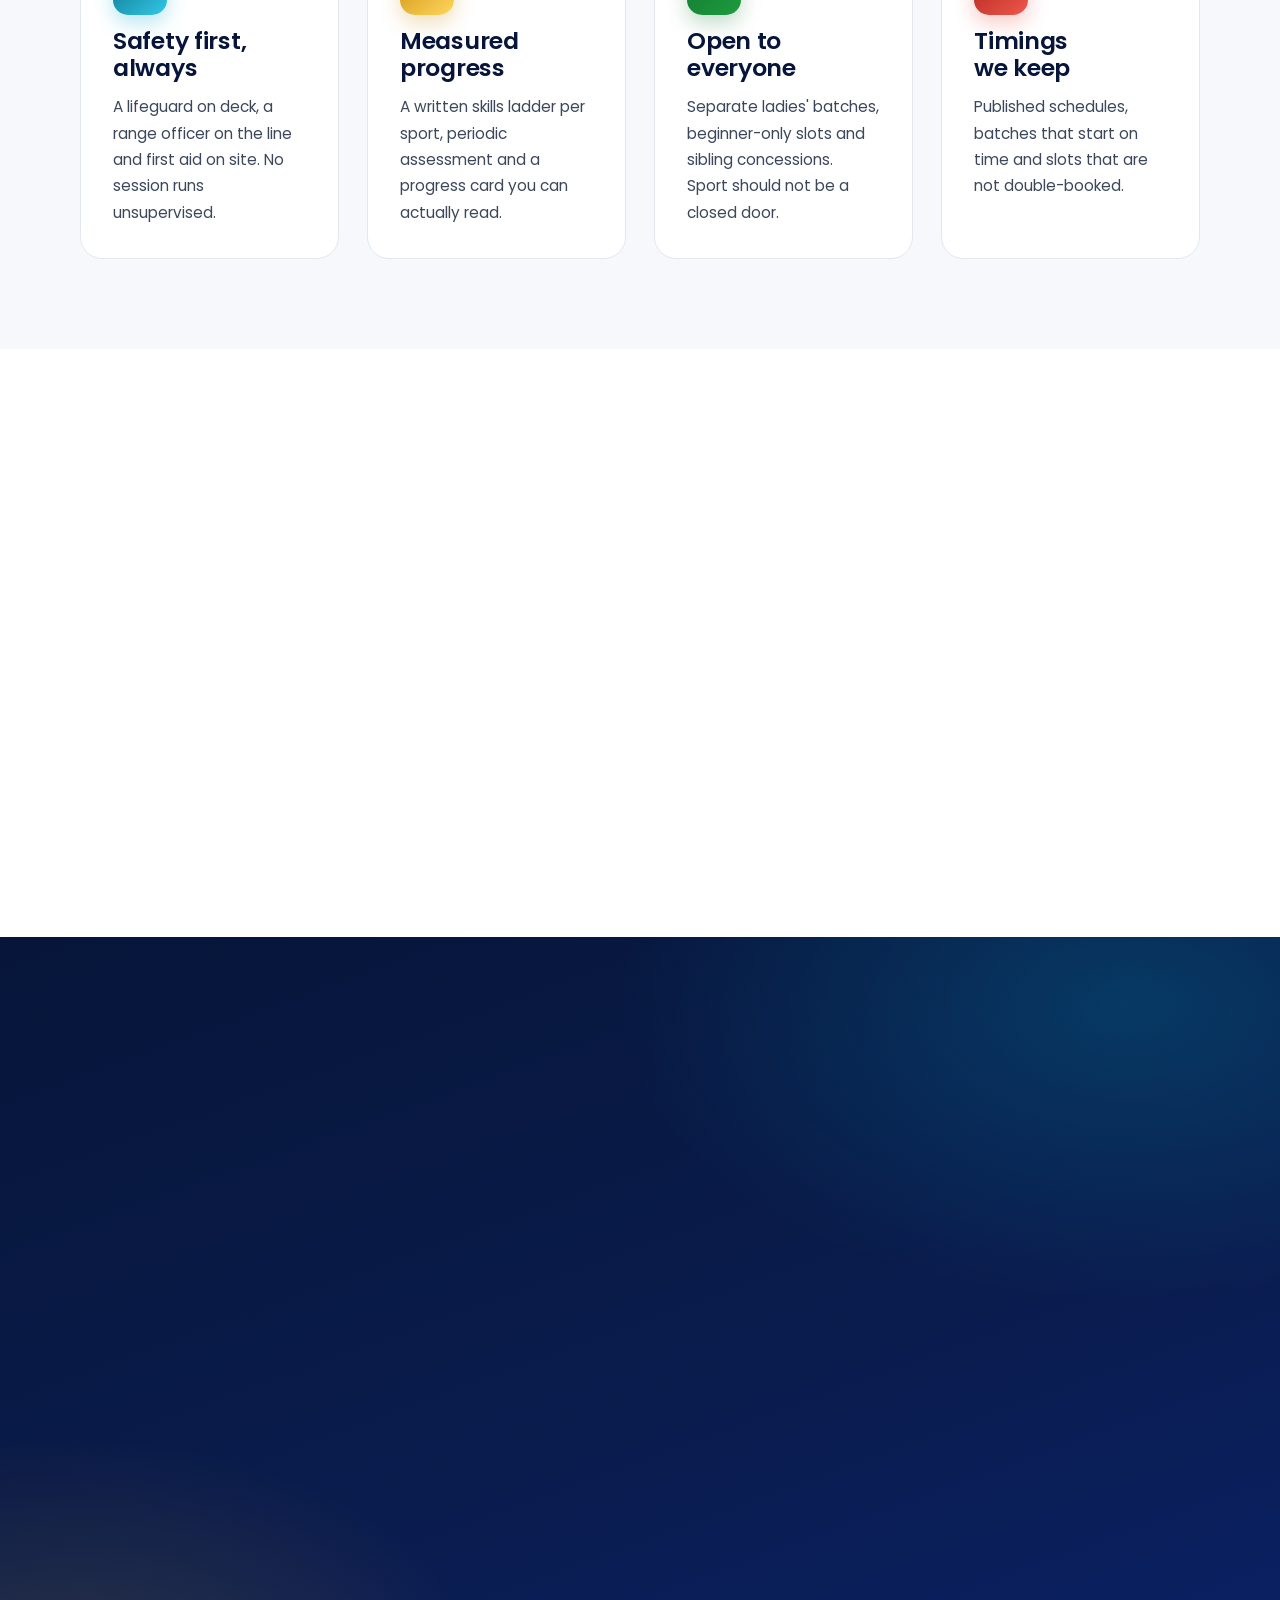
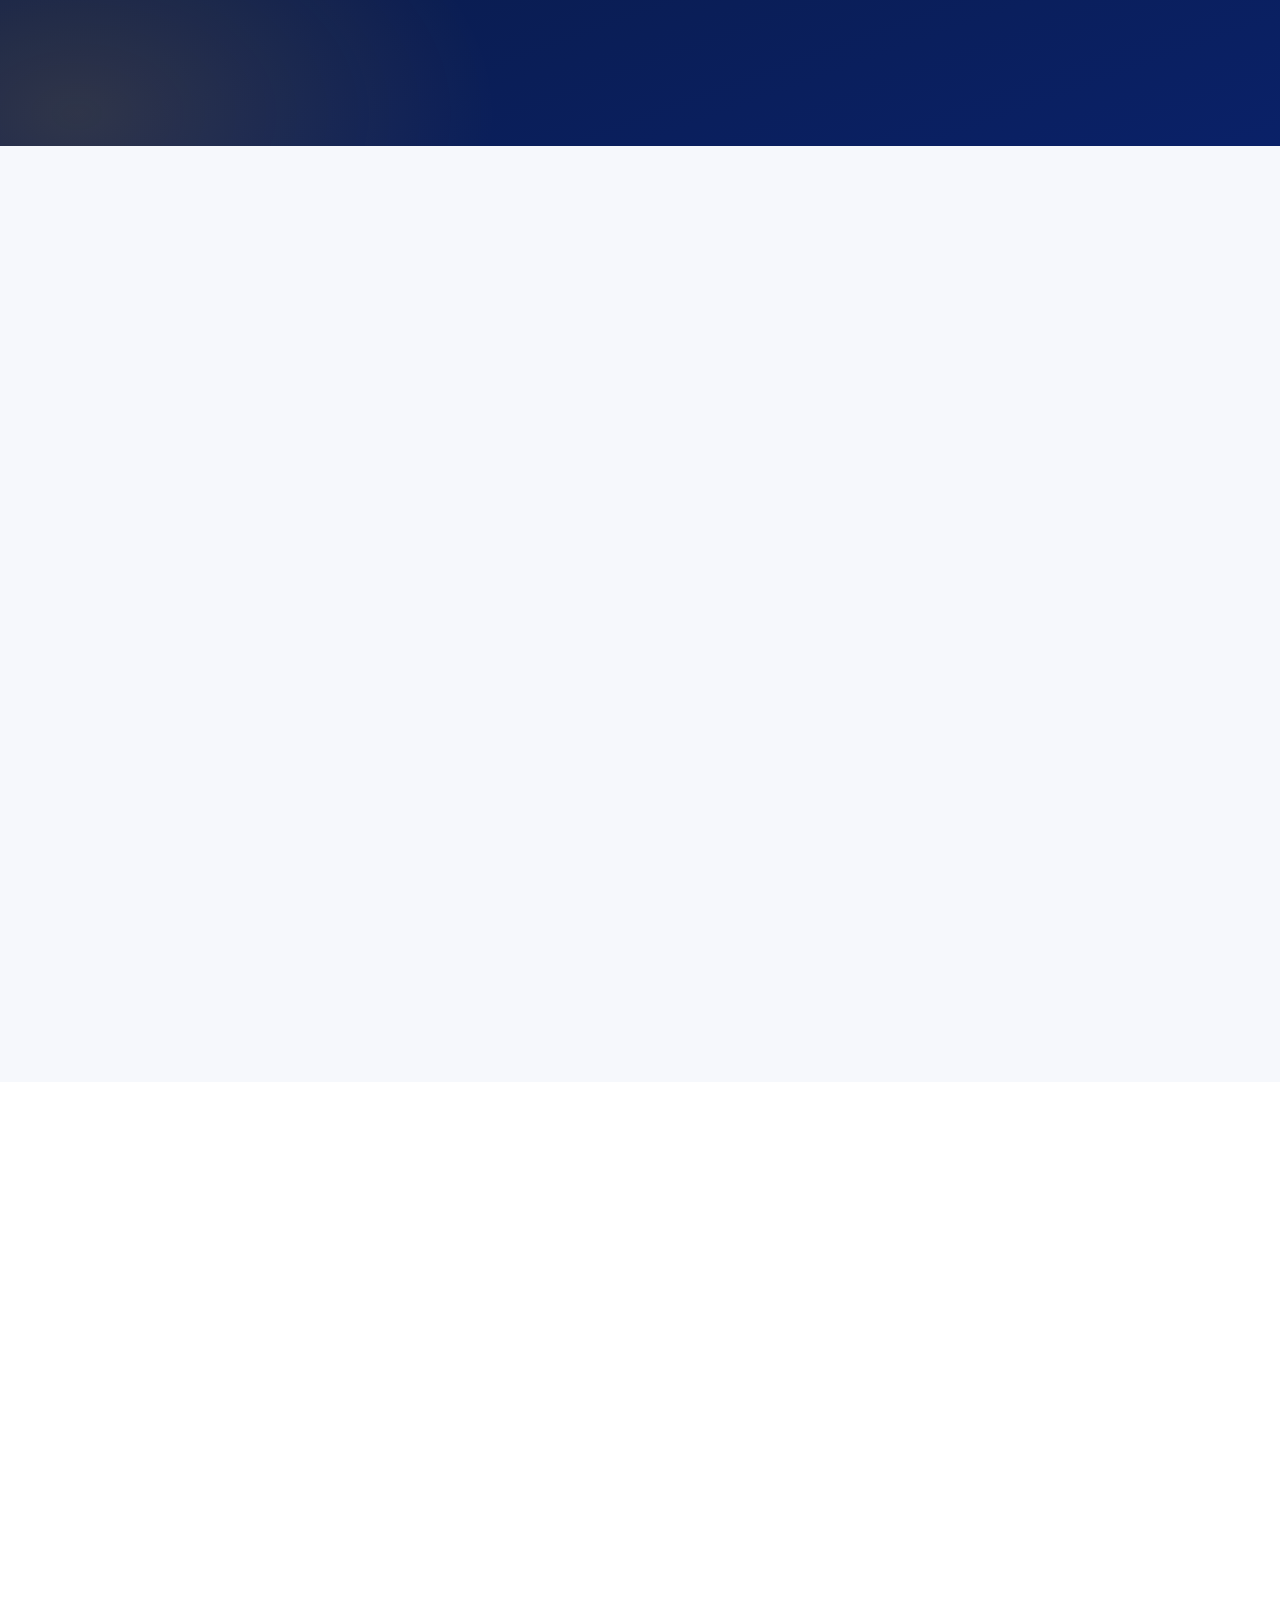
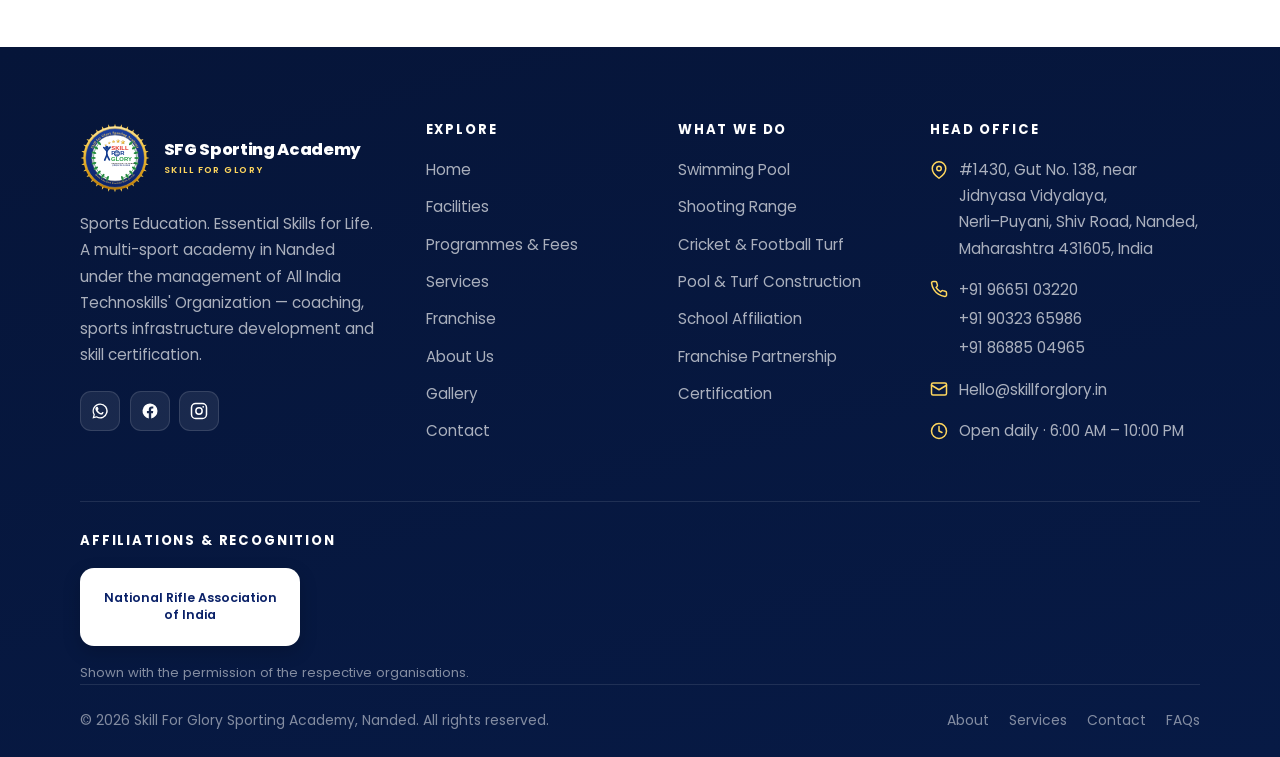
==== commit 9c512293: "Add an affiliations strip to the footer Adds an "Affiliations & recognition" strip above the footer " ====
--- a/about.html
+++ b/about.html
@@ -30,7 +30,7 @@
 <link rel="preconnect" href="https://fonts.googleapis.com">
 <link rel="preconnect" href="https://fonts.gstatic.com" crossorigin>
 <link href="https://fonts.googleapis.com/css2?family=Poppins:ital,wght@0,300;0,400;0,500;0,600;0,700;0,800;1,400&display=swap" rel="stylesheet">
-<link rel="stylesheet" href="assets/css/styles.css?v=54737322e3">
+<link rel="stylesheet" href="assets/css/styles.css?v=a89982d8b7">
 <script src="assets/js/main.js?v=5d5e8ee0f5" defer></script>
 </head>
 
@@ -52,7 +52,7 @@
   <div class="wrap">
     <nav class="nav" aria-label="Main">
       <a class="brand" href="index.html">
-        <img class="brand__mark" src="https://plinium.co.uk/wp-content/uploads/2026/08/Untitled-design-scaled.png" onerror="this.onerror=null;this.src='assets/img/logo.svg'"
+        <img class="brand__mark" src="https://plinium.co.uk/wp-content/uploads/2026/08/Untitled-design-1-scaled.png" onerror="this.onerror=null;this.src='assets/img/logo.svg'"
              alt="Skill For Glory Sporting Academy emblem" width="56" height="56">
         <span class="brand__text">
           <span class="brand__name">SFG Sporting Academy</span>
@@ -87,7 +87,7 @@
     <div class="split">
       <div class="split__media reveal-l">
         <div class="media-stack">
-          <div class="media media--swim"><img src="https://plinium.co.uk/wp-content/uploads/2026/08/9A96AC42-2270-4D4A-9812-01E18D7B2509.png" alt="The academy swimming pool" loading="lazy" decoding="async" width="1000" height="700"><span class="media__fallback" aria-hidden="true"><svg viewBox="0 0 24 24" fill="none" stroke="currentColor" stroke-width="1.6" stroke-linecap="round" stroke-linejoin="round"><path d="M2 18c2 0 2-1.5 4-1.5S8 18 10 18s2-1.5 4-1.5S16 18 18 18s2-1.5 4-1.5"/><path d="M2 13c2 0 2-1.5 4-1.5S8 13 10 13s2-1.5 4-1.5S16 13 18 13s2-1.5 4-1.5"/><circle cx="16" cy="5" r="2"/><path d="M6 12l4-4 4 3"/></svg></span></div>
+          <div class="media media--swim"><img src="https://plinium.co.uk/wp-content/uploads/2026/08/studio1779686291-n3q4t2kzgty6lgeikqz6.jpg" alt="The academy swimming pool" loading="lazy" decoding="async" width="1000" height="700"><span class="media__fallback" aria-hidden="true"><svg viewBox="0 0 24 24" fill="none" stroke="currentColor" stroke-width="1.6" stroke-linecap="round" stroke-linejoin="round"><path d="M2 18c2 0 2-1.5 4-1.5S8 18 10 18s2-1.5 4-1.5S16 18 18 18s2-1.5 4-1.5"/><path d="M2 13c2 0 2-1.5 4-1.5S8 13 10 13s2-1.5 4-1.5S16 13 18 13s2-1.5 4-1.5"/><circle cx="16" cy="5" r="2"/><path d="M6 12l4-4 4 3"/></svg></span></div>
           <div class="media media--shoot"><img src="https://plinium.co.uk/wp-content/uploads/2026/08/6A29802B-50A1-49A9-B851-C99AAF6AE5A7.png" alt="The academy shooting range" loading="lazy" decoding="async" width="1000" height="700"><span class="media__fallback" aria-hidden="true"><svg viewBox="0 0 24 24" fill="none" stroke="currentColor" stroke-width="1.6" stroke-linecap="round" stroke-linejoin="round"><circle cx="12" cy="12" r="9"/><circle cx="12" cy="12" r="5"/><circle cx="12" cy="12" r="1.4"/><path d="M12 1v3M12 20v3M1 12h3M20 12h3"/></svg></span></div>
           <div class="media media--cricket"><img src="https://plinium.co.uk/wp-content/uploads/2026/08/792E83EC-0162-4772-8187-139AF8D2C819.png" alt="The academy cricket turf" loading="lazy" decoding="async" width="1000" height="700"><span class="media__fallback" aria-hidden="true"><svg viewBox="0 0 24 24" fill="none" stroke="currentColor" stroke-width="1.6" stroke-linecap="round" stroke-linejoin="round"><circle cx="6" cy="18" r="3"/><path d="M10.5 13.5L20 4M17 3h4v4"/><path d="M13 8l3 3"/></svg></span></div>
         </div>
@@ -203,7 +203,7 @@
   <div class="wrap">
     <div class="leader">
       <div class="leader__photo reveal-l">
-        <div class="media media--navy"><img src="https://plinium.co.uk/wp-content/uploads/2026/08/045324ac-aad0-4831-a012-8c9e136a30eb-scaled.jpeg" alt="Mohammed Asif Umar, Managing Director of Skill For Glory Sporting Academy" loading="lazy" decoding="async" width="700" height="489"><span class="media__fallback" aria-hidden="true"><svg viewBox="0 0 24 24" fill="none" stroke="currentColor" stroke-width="1.8" stroke-linecap="round" stroke-linejoin="round"><path d="M17 21v-2a4 4 0 0 0-4-4H5a4 4 0 0 0-4 4v2"/><circle cx="9" cy="7" r="4"/><path d="M23 21v-2a4 4 0 0 0-3-3.9"/></svg></span></div>
+        <div class="media media--navy"><img src="https://plinium.co.uk/wp-content/uploads/2026/08/85b6f852-cee5-4d8b-9310-e28db6e848af-scaled.jpeg" alt="Mohammed Asif Umar, Managing Director of Skill For Glory Sporting Academy" loading="lazy" decoding="async" width="700" height="489"><span class="media__fallback" aria-hidden="true"><svg viewBox="0 0 24 24" fill="none" stroke="currentColor" stroke-width="1.8" stroke-linecap="round" stroke-linejoin="round"><path d="M17 21v-2a4 4 0 0 0-4-4H5a4 4 0 0 0-4 4v2"/><circle cx="9" cy="7" r="4"/><path d="M23 21v-2a4 4 0 0 0-3-3.9"/></svg></span></div>
       </div>
       <div class="reveal-r">
         <span class="leader__role"><svg viewBox="0 0 24 24" fill="currentColor"><path d="M12 2l3.1 6.3 6.9 1-5 4.9 1.2 6.8L12 17.8 5.8 21l1.2-6.8-5-4.9 6.9-1z"/></svg> Managing Director</span>
@@ -369,6 +369,29 @@
       </div>
     </div>
 
+    <div class="affil">
+      <h4>Affiliations &amp; recognition</h4>
+      <ul class="affil__list">
+        <li class="affil__item">
+          <img src="assets/img/affil-nrai.png" alt="National Rifle Association of India"
+               loading="lazy" decoding="async"
+               onerror="this.closest('.affil__item').classList.add('is-text');this.remove()">
+          <span class="affil__name">National Rifle Association of India</span>
+        </li>
+        <!-- Second and third affiliations: drop the logo file into assets/img/,
+             set the organisation's name in both alt and .affil__name, then
+             uncomment. Copy this block for each.
+        <li class="affil__item">
+          <img src="assets/img/affil-2.png" alt="ORGANISATION NAME"
+               loading="lazy" decoding="async"
+               onerror="this.closest('.affil__item').classList.add('is-text');this.remove()">
+          <span class="affil__name">ORGANISATION NAME</span>
+        </li>
+        -->
+      </ul>
+      <p class="affil__note">Shown with the permission of the respective organisations.</p>
+    </div>
+
     <div class="footer__bar">
       <span>&copy; <span data-year>2026</span> Skill For Glory Sporting Academy, Nanded. All rights reserved.</span>
       <nav aria-label="Footer">
--- a/assets/css/styles.css
+++ b/assets/css/styles.css
@@ -1400,3 +1400,50 @@
 @media (max-width: 620px) {
   .callfab__label { display: none; }
 }
+
+/* =========================================================================
+   49. Footer affiliations strip
+   Third-party marks sit on white chips: governing-body logos are drawn for
+   light backgrounds and lose their colour against the navy footer. Where a
+   logo file is not present the chip falls back to a plain text credit, which
+   is a legitimate way to show an affiliation rather than a broken slot.
+   ========================================================================= */
+.affil {
+  border-top: 1px solid rgba(255, 255, 255, .1);
+  margin-top: .5rem;
+  padding-top: 2rem;
+}
+.affil__list {
+  display: flex; flex-wrap: wrap; gap: .9rem;
+  margin-top: .25rem;
+}
+.affil__item {
+  display: grid; place-items: center;
+  min-width: 140px; max-width: 220px; min-height: 78px;
+  padding: .8rem 1.15rem;
+  background: #fff;
+  border-radius: var(--r-md);
+  box-shadow: 0 6px 18px rgba(0, 0, 0, .18);
+}
+.affil__item img {
+  max-height: 46px; width: auto; max-width: 100%;
+  object-fit: contain;
+}
+.affil__name {
+  display: none;
+  font-family: var(--font-display); font-weight: 600;
+  font-size: .78rem; line-height: 1.32; text-align: center;
+  color: var(--navy-800);
+}
+/* Revealed by the img's onerror when no logo file is in place yet. */
+.affil__item.is-text .affil__name { display: block; }
+
+.affil__note {
+  margin-top: 1rem;
+  font-size: .82rem;
+  color: rgba(255, 255, 255, .5);
+}
+
+@media (max-width: 620px) {
+  .affil__item { min-width: calc(50% - .45rem); padding: .75rem .9rem; }
+}
